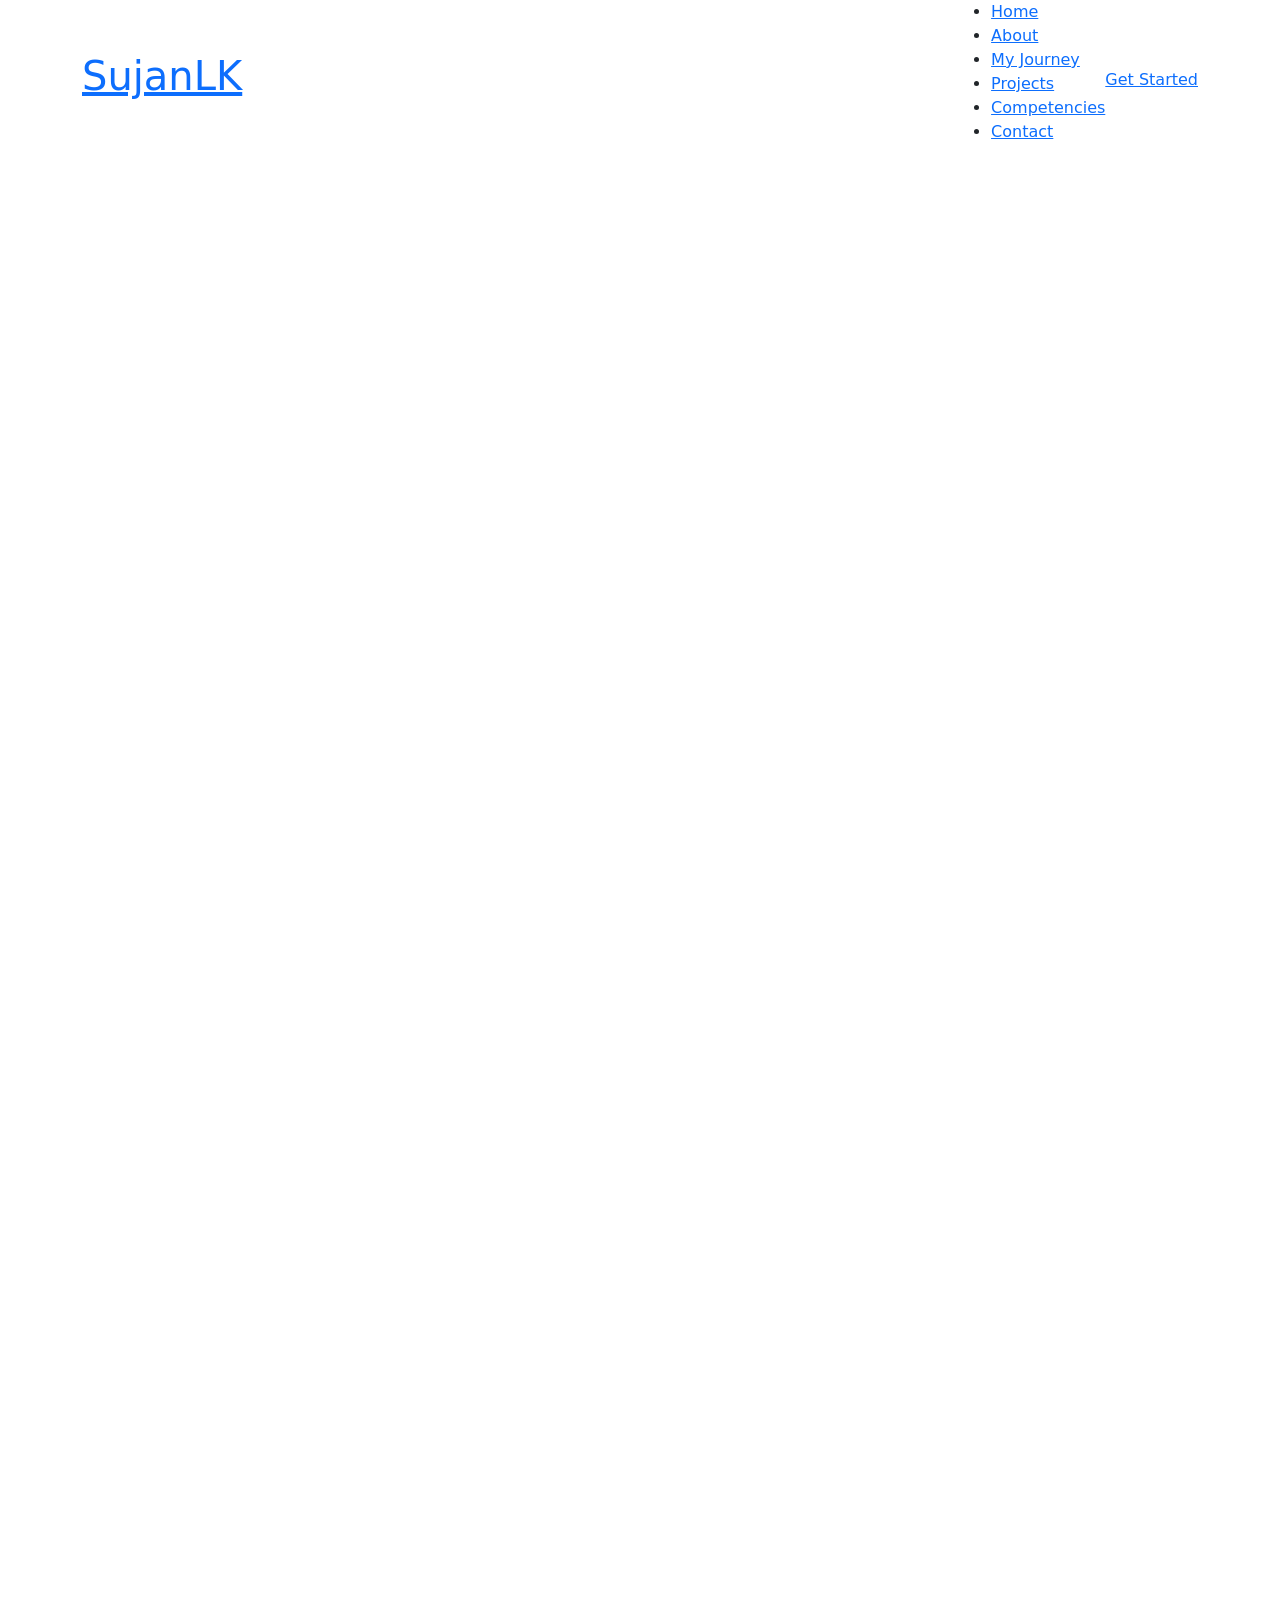
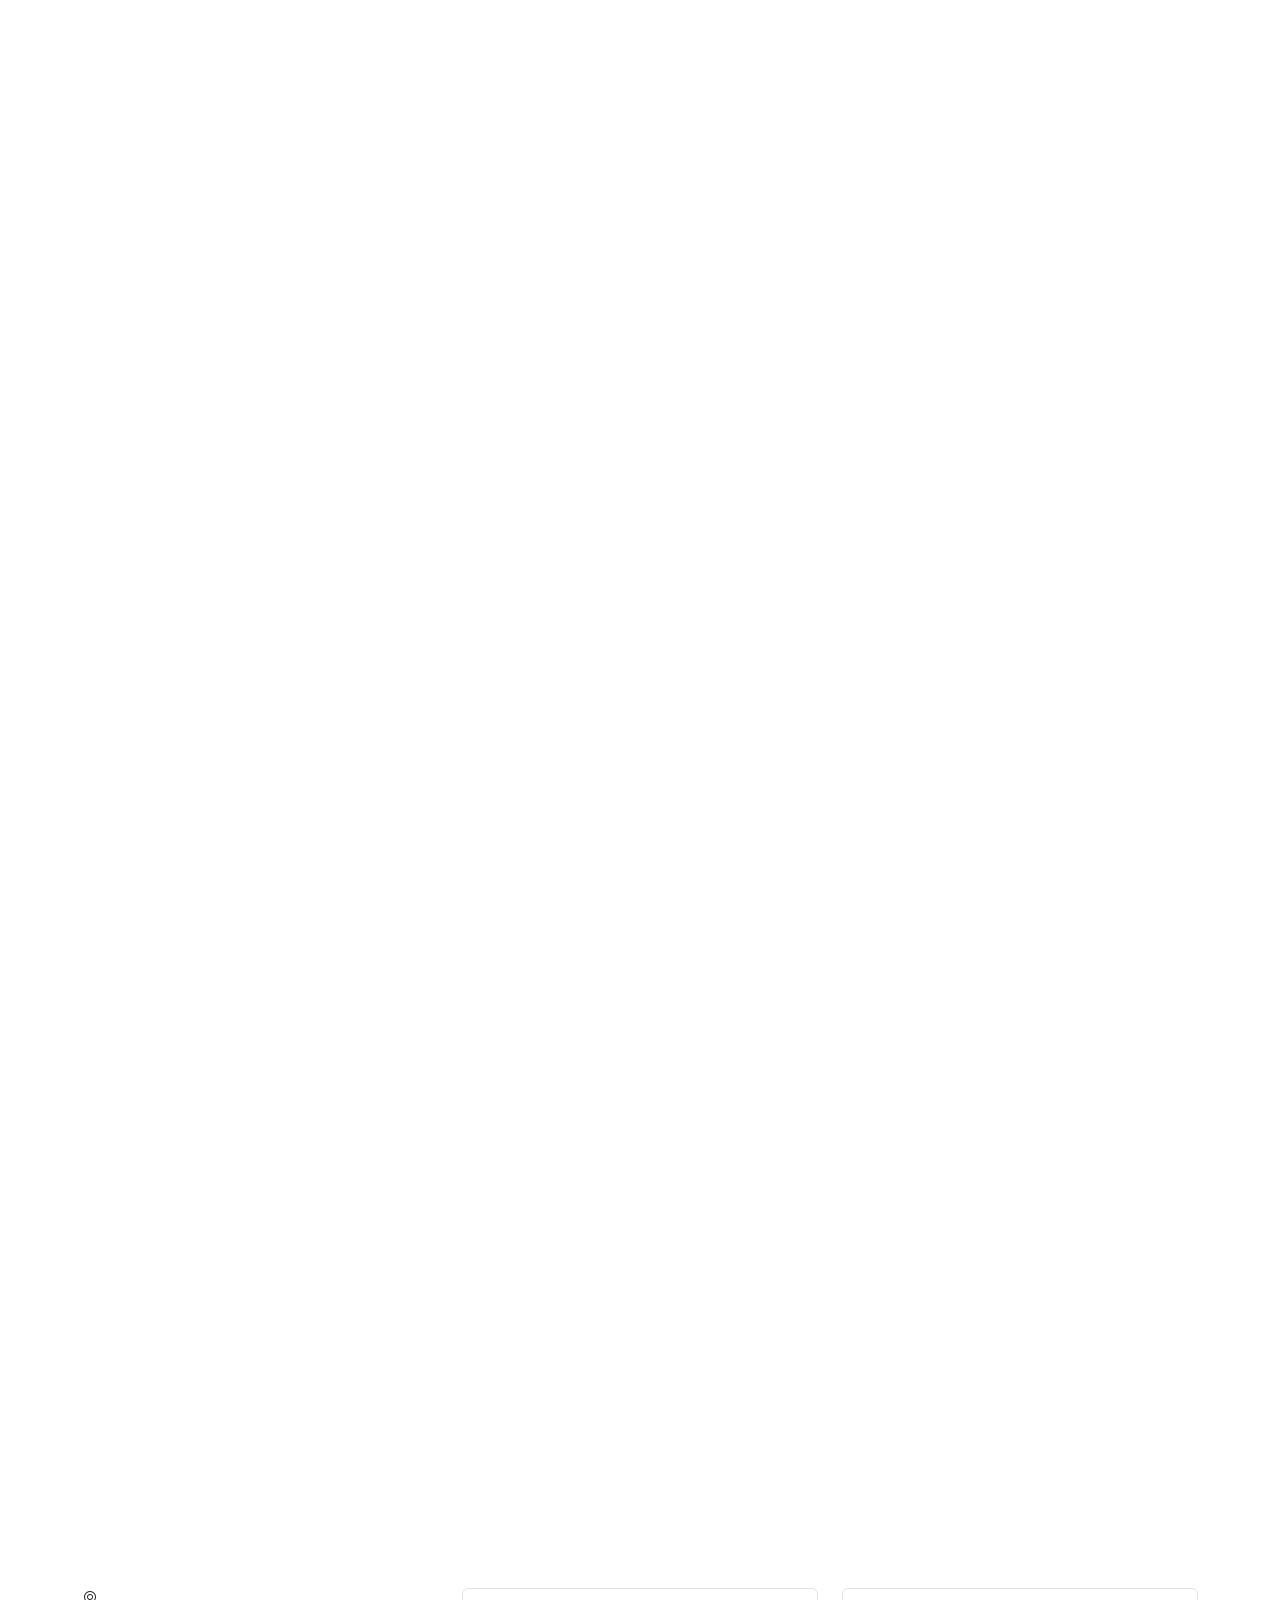
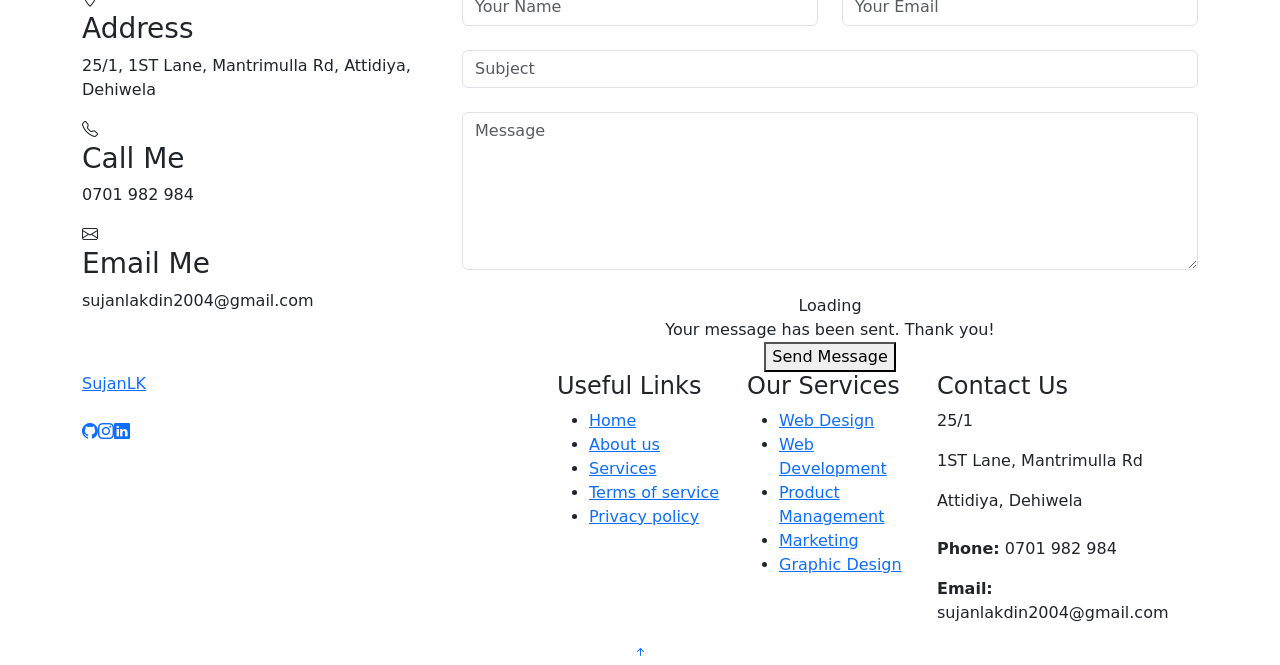
==== Craftivo/index.html @ 0ab6b9a7 "initial commit" ====
<!DOCTYPE html>
<html lang="en">
  <head>
    <meta charset="utf-8" />
    <meta content="width=device-width, initial-scale=1.0" name="viewport" />
    <title>Sujan Lakdin</title>
    <meta name="description" content="" />
    <meta name="keywords" content="" />

    <!-- Favicons -->
    <link href="assets/img/favicon.png" rel="icon" />
    <link href="assets/img/apple-touch-icon.png" rel="apple-touch-icon" />

    <!-- Fonts -->
    <link href="https://fonts.googleapis.com" rel="preconnect" />
    <link href="https://fonts.gstatic.com" rel="preconnect" crossorigin />
    <link
      href="https://fonts.googleapis.com/css2?family=Roboto:ital,wght@0,100;0,300;0,400;0,500;0,700;0,900;1,100;1,300;1,400;1,500;1,700;1,900&family=Raleway:ital,wght@0,100;0,200;0,300;0,400;0,500;0,600;0,700;0,800;0,900;1,100;1,200;1,300;1,400;1,500;1,600;1,700;1,800;1,900&family=Mulish:ital,wght@0,200;0,300;0,400;0,500;0,600;0,700;0,800;0,900;1,200;1,300;1,400;1,500;1,600;1,700;1,800;1,900&display=swap"
      rel="stylesheet"
    />

    <!-- Vendor CSS Files -->
    <link
      href="assets/vendor/bootstrap/css/bootstrap.min.css"
      rel="stylesheet"
    />
    <link
      href="assets/vendor/bootstrap-icons/bootstrap-icons.css"
      rel="stylesheet"
    />
    <link href="assets/vendor/aos/aos.css" rel="stylesheet" />
    <link
      href="assets/vendor/glightbox/css/glightbox.min.css"
      rel="stylesheet"
    />
    <link href="assets/vendor/swiper/swiper-bundle.min.css" rel="stylesheet" />

    <!-- Main CSS File -->
    <link href="assets/css/main.css" rel="stylesheet" />

    <!-- =======================================================
  * Template Name: Craftivo
  * Template URL: https://bootstrapmade.com/craftivo-bootstrap-portfolio-template/
  * Updated: Oct 04 2025 with Bootstrap v5.3.8
  * Author: BootstrapMade.com
  * License: https://bootstrapmade.com/license/
  ======================================================== -->
  </head>

  <body class="index-page">
    <header id="header" class="header d-flex align-items-center fixed-top">
      <div
        class="container-fluid container-xl position-relative d-flex align-items-center"
      >
        <a href="index.html" class="logo d-flex align-items-center me-auto">
          <!-- Uncomment the line below if you also wish to use an image logo -->
          <!-- <img src="assets/img/logo.webp" alt=""> -->
          <h1 class="sitename">SujanLK</h1>
        </a>

        <nav id="navmenu" class="navmenu">
          <ul>
            <li><a href="#hero" class="active">Home</a></li>
            <li><a href="#about">About</a></li>
            <li><a href="#resume">My Journey</a></li>
            <li><a href="#portfolio">Projects
            </a></li>
            <li><a href="#Competencies">Competencies</a></li>

            <li><a href="#contact">Contact</a></li>
          </ul>
          <i class="mobile-nav-toggle d-xl-none bi bi-list"></i>
        </nav>

        <a class="btn-getstarted" href="#about">Get Started</a>
      </div>
    </header>

    <main class="main">
      <!-- Hero Section -->
      <section id="hero" class="hero section dark-background">
        <img
          src="assets/img/profile/Gemini_Generated_Image_udoe3budoe3budoe.png"
          alt=""
          data-aos="fade-in"
  style="width: 100%; height: 100%; object-fit: contain;" 
        />

        <div class="container" data-aos="fade-up" data-aos-delay="100">
          <div class="row justify-content-center">
            <div class="col-lg-8 text-center">
              <h2>Hi, I'm Sujan Lakdin</h2>
              <p>
                I'm a
                <span
                  class="typed"
                  data-typed-items="Designer, Developer, Mobile App Developer, Photographer"
                ></span
                ><span class="typed-cursor" aria-hidden="true"></span>
              </p>
              <div class="social-links">
                <a href=""><i class="bi bi-twitter-x"></i></a>
                <a href="#"><i class="bi bi-facebook"></i></a>
                <a
                  href="https://www.instagram.com/_slakdin_/?hl=en"
                  target="_blank"
                >
                  <i class="bi bi-instagram"></i>
                </a>
                <a
                  href="https://www.linkedin.com/in/sujan-lakdin-89bb2b344"
                  target="_blank"
                >
                  <i class="bi bi-linkedin"></i>
                </a>
              </div>
            </div>
          </div>
        </div>
      </section>
      <!-- /Hero Section -->

      <!-- About Section -->
      <section id="about" class="about section">
        <!-- Section Title -->
        <div class="container section-title" data-aos="fade-up">
          <span class="subtitle">About Me</span>
          <h2>About Me</h2>
          <p>
            Motivated and detail-oriented Undergraduate IT student specializing
            in Information Technology with strong skills in programming,
            full-stack development, and problem-solving. Experienced in academic
            projects involving MERN stack, Java, Spring Boot, and database
            systems. Passionate about leveraging technical and soft skills to
            deliver innovative solutions, with a career vision of becoming a IT
            professional.
          </p>
        </div>
        <!-- End Section Title -->

        <div class="container" data-aos="fade-up" data-aos-delay="100">
          <div class="row gy-5">
            <div class="col-lg-4" data-aos="zoom-in" data-aos-delay="150">
              <div class="profile-card">
                <div class="profile-header">
                  <div class="profile-avatar">
                    <img
                      src="assets/img/portfolio/cv.jpg"
                      class="img-fluid"
                      alt=""
                    />
                    <div class="status-indicator"></div>
                  </div>
                  <h3>Sujan Lakdin</h3>
                  <span class="role">Full Stack Developer</span>
                  <div class="rating">
                    <i class="bi bi-star-fill"></i>
                    <i class="bi bi-star-fill"></i>
                    <i class="bi bi-star-fill"></i>
                    <i class="bi bi-star-fill"></i>
                    <i class="bi bi-star-half"></i>
                    <span>4.0</span>
                  </div>
                </div>

                <div class="profile-stats">
                  <div class="stat-item">
                    <h4>6</h4>
                    <p>Projects</p>
                  </div>

                  <div class="stat-item">
                    <h4>12</h4>
                    <p>Certificates</p>
                  </div>
                </div>

                <div class="profile-actions">
                  <a href="#" class="btn-secondary"
                    ><i class="bi bi-envelope"></i> Contact</a
                  >
                </div>

                <div class="social-connect">
                  <a
                    href="https://www.linkedin.com/in/sujan-lakdin-89bb2b344"
                    target="_blank"
                  >
                    <i class="bi bi-linkedin"></i>
                  </a>
                  <a href="https://github.com/sujanlakdin" target="_blank">
                    <i class="bi bi-github"></i>
                  </a>

                  <a
                    href="https://www.instagram.com/_slakdin_/?hl=en"
                    target="_blank"
                  >
                    <i class="bi bi-instagram"></i>
                  </a>
                </div>
              </div>
            </div>

            <div class="col-lg-8" data-aos="fade-left" data-aos-delay="200">
              <div class="content-wrapper">
                <div class="bio-section">
                  <div class="section-tag">About Me</div>
                  <h2>Transforming Ideas into Digital Reality</h2>
                  <p>
                    I am a passionate 2nd-year Information Technology
                    undergraduate specializing in Information Technology at
                    SLIIT. I am driven by solving real-world problems through
                    clean code and effective system design. The projects in this
                    portfolio showcase my practical application of OOP concepts,
                    database design, and foundational web development skills
                    gained through my coursework and personal initiatives.
                  </p>
                </div>

                <div class="details-grid">
                  <div
                    class="detail-item"
                    data-aos="fade-up"
                    data-aos-delay="250"
                  >
                    <i class="bi bi-briefcase"></i>
                    <div class="detail-content">
                      <span>Experience</span>
                      <strong>Student Projects</strong>
                    </div>
                  </div>

                  <div
                    class="detail-item"
                    data-aos="fade-up"
                    data-aos-delay="300"
                  >
                    <i class="bi bi-mortarboard"></i>
                    <div class="detail-content">
                      <span>Degree</span>
                      <strong>B.Sc. in IT(SLIIT)</strong>
                    </div>
                  </div>

                  <div
                    class="detail-item"
                    data-aos="fade-up"
                    data-aos-delay="350"
                  >
                    <i class="bi bi-geo-alt"></i>
                    <div class="detail-content">
                      <span>Based In</span>
                      <strong>Colombo, Sri Lanka</strong>
                    </div>
                  </div>

                  <div
                    class="detail-item"
                    data-aos="fade-up"
                    data-aos-delay="100"
                  >
                    <i class="bi bi-envelope"></i>
                    <div class="detail-content">
                      <span>Email</span>
                      <strong>sujanlakdin2004@gmail.com</strong>
                    </div>
                  </div>

                  <div
                    class="detail-item"
                    data-aos="fade-up"
                    data-aos-delay="150"
                  >
                    <i class="bi bi-phone"></i>
                    <div class="detail-content">
                      <span>Phone</span>
                      <strong>0701 982 984</strong>
                    </div>
                  </div>

                  <div
                    class="detail-item"
                    data-aos="fade-up"
                    data-aos-delay="200"
                  >
                    <i class="bi bi-calendar-check"></i>
                    <div class="detail-content">
                      <span>Availability</span>
                      <strong>Open to Work</strong>
                    </div>
                  </div>
                </div>

                <div
                  class="skills-showcase"
                  data-aos="fade-up"
                  data-aos-delay="250"
                >
                  <div class="section-tag">Core Skills</div>
                  <h3>Technical Proficiency</h3>

                  <div class="skills-list skills-animation">
                    <div class="skill-item">
                      <div class="skill-info">
                        <span class="skill-name">OOC/OOP (Java/C++)</span>
                        <span class="skill-percent">90%</span>
                      </div>
                      <div class="progress">
                        <div
                          class="progress-bar"
                          role="progressbar"
                          aria-valuenow="95"
                          aria-valuemin="0"
                          aria-valuemax="100"
                        ></div>
                      </div>
                    </div>

                    <div class="skill-item">
                      <div class="skill-info">
                        <span class="skill-name">MySQL/SQL</span>
                        <span class="skill-percent">85%</span>
                      </div>
                      <div class="progress">
                        <div
                          class="progress-bar"
                          role="progressbar"
                          aria-valuenow="90"
                          aria-valuemin="0"
                          aria-valuemax="100"
                        ></div>
                      </div>
                    </div>

                    <div class="skill-item">
                      <div class="skill-info">
                        <span class="skill-name"
                          >Web Fundamentals (HTML, CSS, JS)</span
                        >
                        <span class="skill-percent">88%</span>
                      </div>
                      <div class="progress">
                        <div
                          class="progress-bar"
                          role="progressbar"
                          aria-valuenow="88"
                          aria-valuemin="0"
                          aria-valuemax="100"
                        ></div>
                      </div>
                    </div>

                    <div class="skill-item">
                      <div class="skill-info">
                        <span class="skill-name">MongoDB &amp; PostgreSQL</span>
                        <span class="skill-percent">85%</span>
                      </div>
                      <div class="progress">
                        <div
                          class="progress-bar"
                          role="progressbar"
                          aria-valuenow="85"
                          aria-valuemin="0"
                          aria-valuemax="100"
                        ></div>
                      </div>
                    </div>

                    <div class="skill-item">
                      <div class="skill-info">
                        <span class="skill-name"
                          >Version Control (Git & GitHub)</span
                        >
                        <span class="skill-percent">80%</span>
                      </div>
                      <div class="progress">
                        <div
                          class="progress-bar"
                          role="progressbar"
                          aria-valuenow="80"
                          aria-valuemin="0"
                          aria-valuemax="100"
                        ></div>
                      </div>
                    </div>
                  </div>
                </div>
              </div>
            </div>
          </div>
        </div>
      </section>
      <!-- /About Section -->

      <!-- Resume Section -->
      <section id="resume" class="resume section">
        <!-- Section Title -->
        <div class="container section-title" data-aos="fade-up">
          <!-- වෙනස් කළ Section Title -->
          <span class="subtitle">My Journey</span>
          <h2>Academic & Experience Summary</h2>
          <p>
            As a dedicated SLIIT 2nd Year undergraduate, this section highlights
            my academic background, practical project application, and essential
            professional skills gained through my coursework and first
            internship.
          </p>
        </div>
        <!-- End Section Title -->

        <div class="container" data-aos="fade-up" data-aos-delay="100">
          <div class="row gy-5">
            <!-- 1. EXPERIENCE SECTION (Commercial Bank Internship) -->
            <div class="col-lg-6">
              <div class="experience-section">
                <div
                  class="section-header"
                  data-aos="fade-right"
                  data-aos-delay="200"
                >
                  <div class="header-content">
                    <!-- නම වෙනස් කිරීම -->
                    <span class="section-badge">Internship & Activities</span>
                    <h2>Practical Exposure & Key Activities</h2>
                    <p>
                      Highlights of my first professional internship and active
                      participation in key university initiatives.
                    </p>
                  </div>
                </div>

                <div class="experience-cards">
                  <!-- Commercial Bank Internship -->
                  <div
                    class="exp-card featured"
                    data-aos="zoom-in"
                    data-aos-delay="300"
                  >
                    <div class="card-header">
                      <div class="company-logo">
                        <!-- Icon for Corporate/Finance -->
                        <i class="bi bi-bank"></i>
                      </div>
                      <!-- කාලය සඳහන් කිරීම -->
                      <div class="period-badge">3 Months</div>
                    </div>
                    <div class="card-body">
                      <h3>HR Intern</h3>
                      <p class="company-name">
                        Commercial Bank PLC - HR Department
                      </p>
                      <!-- කාලය යොදන්න -->
                      <span class="duration"
                        >[Start Month Year] - [End Month Year]</span
                      >
                      <p class="description">
                        Gained valuable exposure to corporate HR operations,
                        including staff onboarding documentation, file
                        management, and maintaining confidential employee
                        records. This experience enhanced my professional
                        communication and administrative skills in a corporate
                        environment.
                      </p>
                      <div class="skills-tags">
                        <!-- HR internship එකකට අදාළ Skills යොදන්න -->
                        <span class="skill-tag"
                          >Professional Communication</span
                        >
                        <span class="skill-tag">Administration</span>
                        <span class="skill-tag">Documentation</span>
                        <span class="skill-tag">Teamwork</span>
                      </div>
                    </div>
                  </div>

                  <!-- SLIIT Society Activity (Optional) - අවශ්‍ය නම් මෙය භාවිතා කරන්න -->
                  <div class="exp-card" data-aos="zoom-in" data-aos-delay="350">
                    <div class="card-header">
                      <div class="company-logo">
                        <i class="bi bi-people"></i>
                      </div>
                    </div>
                    <div class="card-body">
                      <h3>Leo Club - Member</h3>
                      <p class="company-name">Leo Club of SLIIT</p>
                      <span class="duration">2024 - Present</span>
                      <p class="description">
                        Active member of the Leo Club, participating in community service projects,
      leadership development activities, and volunteer events. This experience has
      strengthened my teamwork, communication, and organizational skills.
                      </p>
                    </div>
                  </div>
                </div>
              </div>
            </div>

            <!-- 2. EDUCATION SECTION (SLIIT & School) -->
            <div class="col-lg-6">
              <div class="education-section">
                <div
                  class="section-header"
                  data-aos="fade-left"
                  data-aos-delay="200"
                >
                  <div class="header-content">
                    <span class="section-badge">Education</span>
                    <h2>Academic Background</h2>
                    <p>My academic journey and qualifications at SLIIT.</p>
                  </div>
                </div>

                <div
                  class="education-timeline"
                  data-aos="fade-left"
                  data-aos-delay="300"
                >
                  <div class="timeline-track">
                    <!-- SLIIT Undergraduate Education -->
                    <div class="timeline-item">
                      <div class="timeline-marker">
                        <i class="bi bi-mortarboard-fill"></i>
                      </div>
                      <div class="timeline-content">
                        <div class="education-meta">
                          <!-- SLIIT ආරම්භක වසර යොදන්න -->
                          <span class="year-range">2023 - Present</span>
                          <span class="degree-level">Undergraduate</span>
                        </div>
                        <h4>
                          B.Sc. Honours Degree in [Information Technology /
                          Software Engineering]
                        </h4>
                        <p class="institution">
                          Sri Lanka Institute of Information Technology (SLIIT)
                        </p>
                        <p class="description">
                          Currently in the 2nd year, focusing on core
                          programming (OOC/OOP), data structures, and database
                          management.
                        </p>
                      </div>
                    </div>

                    <!-- School Education/A/L Details -->
                    <div class="timeline-item">
                      <div class="timeline-marker">
                        <i class="bi bi-book"></i>
                      </div>
                      <div class="timeline-content">
                        <div class="education-meta">
                          <!-- A/L අවසන් කළ වසර යොදන්න -->
                          <span class="year-range">2022</span>
                          <span class="degree-level">G.C.E. A/L</span>
                        </div>
                        <h4>Commerce Stream</h4>
                        <p class="institution">Mahanama College</p>
                        <p class="description">
                          A/L Results - Accounting - A Grade, ICT - C Grade,
                          Economics -B Grade
                        </p>
                      </div>
                    </div>

                    <!-- Professional Certifications - ඔබට අදාළ නැතිනම් ඉවත් කරන්න -->
                    <div class="timeline-item">
                      <div class="timeline-marker">
                        <i class="bi bi-patch-check-fill"></i>
                      </div>
                      <div class="timeline-content">
                        <div class="education-meta">
                          <span class="degree-level">Certificates</span>
                        </div>
                        <h4>Professional Certifications</h4>
                        <div class="certifications-list">
                          <div class="cert-item">
                            <span class="cert-name"
                              >Cyber Threat Management</span
                            >
                            <span class="cert-year">2025</span>
                            <p class="cert-link">
                              <a
                                href="https://www.credly.com/badges/3b8750a4-4b93-4608-aa7c-66f50854eba5/linked_in_profile"
                                target="_blank"
                                >View Credential
                                <i class="bi bi-box-arrow-up-right"></i
                              ></a>
                            </p>
                          </div>

                          <div class="cert-item">
                            <span class="cert-name"
                              >AI Fundamentals with IBM SkillsBuild</span
                            >
                            <span class="cert-year">2025</span>
                            <p class="cert-link">
                              <a
                                href="https://www.credly.com/badges/96f1eb3f-9c96-4792-9c19-b106f598e69a/linked_in_profile"
                                target="_blank"
                                >View Credential
                                <i class="bi bi-box-arrow-up-right"></i
                              ></a>
                            </p>
                          </div>

                          <div class="cert-item">
                            <span class="cert-name"
                              >Data Analytics Essentials</span
                            >
                            <span class="cert-year">2025</span>
                            <p class="cert-link">
                              <a
                                href="https://www.credly.com/badges/c98ec89f-e082-4a7d-99ac-f3b70360a771/linked_in_profile"
                                target="_blank"
                                >View Credential
                                <i class="bi bi-box-arrow-up-right"></i
                              ></a>
                            </p>
                          </div>

                          <div class="cert-item">
                            <span class="cert-name">Introduction to IOT</span>
                            <span class="cert-year">2025</span>
                            <p class="cert-link">
                              <a
                                href="https://www.credly.com/badges/d9cf46ad-48b4-47c2-8e95-24807fc485f0/linked_in_profile"
                                target="_blank"
                                >View Credential
                                <i class="bi bi-box-arrow-up-right"></i
                              ></a>
                            </p>
                          </div>

                          <div class="cert-item">
                            <span class="cert-name"
                              >API Beginner - Postman</span
                            >
                            <span class="cert-year">2025</span>
                            <p class="cert-link">
                              <a
                                href="http://verify.skilljar.com/c/2qdbdcu8ia3z"
                                target="_blank"
                                >View Credential
                                <i class="bi bi-box-arrow-up-right"></i
                              ></a>
                            </p>
                          </div>

                          <div class="cert-item">
                            <span class="cert-name">API Testing Path - Postman</span>
                            <span class="cert-year">2025</span>
                            <p class="cert-link">
                              <a
                                href="http://verify.skilljar.com/c/bry86r7got35"
                                target="_blank"
                                >View Credential
                                <i class="bi bi-box-arrow-up-right"></i
                              ></a>
                            </p>
                          </div>
                        </div>
                      </div>
                    </div>
                  </div>
                </div>
              </div>
            </div>
          </div>
        </div>
      </section>
      <!-- /Resume Section -->



      <!-- Services Section -->
<section id="Competencies">
<div class="container section-title" data-aos="fade-up">
  <span class="subtitle">Competencies</span>
  <h2>My Technical Offerings</h2>
  <p>
    Highlights of my core technical and soft skills, primarily focused on the
    practical application of knowledge gained during the first two years of my
    IT degree at SLIIT.
  </p>
</div>
<!-- End Section Title -->
        <!-- End Section Title -->

       <div class="container" data-aos="fade-up" data-aos-delay="100">
  <div class="row gy-4">
    <!-- 1. Object-Oriented Programming (OOC/OOP) -->
    <div
      class="col-lg-3 col-md-6"
      data-aos="zoom-in"
      data-aos-delay="100"
    >
      <div class="service-item">
        <div class="icon-wrapper">
          <i class="bi bi-cpu"></i> <!-- New Icon -->
        </div>
        <h4>Object-Oriented Programming</h4>
        <p>
          Develop reliable console or desktop applications using core OOP
          principles (Inheritance, Polymorphism) primarily in Java/C++.
        </p>
        <a href="#portfolio" class="read-more">
          <span>View Projects</span>
          <i class="bi bi-arrow-right"></i>
        </a>
      </div>
    </div>

    <!-- 2. Database Management (Featured) -->
    <div
      class="col-lg-3 col-md-6"
      data-aos="zoom-in"
      data-aos-delay="200"
    >
      <div class="service-item featured">
        <div class="featured-tag">Core Skill</div>
        <div class="icon-wrapper">
          <i class="bi bi-database"></i> <!-- New Icon -->
        </div>
        <h4>Database Design & SQL</h4>
        <p>
          Design and implement relational database models (ER diagrams, SQL
          queries) using MySQL or other standard database systems.
        </p>
        <a href="#portfolio" class="read-more">
          <span>View Projects</span>
          <i class="bi bi-arrow-right"></i>
        </a>
      </div>
    </div>

    <!-- 3. Web Development Fundamentals -->
    <div
      class="col-lg-3 col-md-6"
      data-aos="zoom-in"
      data-aos-delay="300"
    >
      <div class="service-item">
        <div class="icon-wrapper">
          <i class="bi bi-code-slash"></i>
        </div>
        <h4>Web Development Fundamentals</h4>
        <p>
          Build responsive, static websites using foundational technologies:
          HTML5, CSS3, and basic vanilla JavaScript.
        </p>
        <a href="#portfolio" class="read-more">
          <span>View Projects</span>
          <i class="bi bi-arrow-right"></i>
        </a>
      </div>
    </div>

    <!-- 4. Problem Solving & Algorithms -->
    <div
      class="col-lg-3 col-md-6"
      data-aos="zoom-in"
      data-aos-delay="400"
    >
      <div class="service-item">
        <div class="icon-wrapper">
          <i class="bi bi-puzzle"></i> <!-- New Icon -->
        </div>
        <h4>Problem Solving & Logic</h4>
        <p>
          Applying analytical and algorithmic thinking to solve logical and
          computational problems efficiently.
        </p>
        <a href="#resume" class="read-more">
          <span>View Skills</span>
          <i class="bi bi-arrow-right"></i>
        </a>
      </div>
    </div>

    <!-- 5. Version Control (Git) -->
    <div
      class="col-lg-3 col-md-6"
      data-aos="zoom-in"
      data-aos-delay="100"
    >
      <div class="service-item">
        <div class="icon-wrapper">
          <i class="bi bi-git"></i> <!-- New Icon -->
        </div>
        <h4>Version Control & Collaboration</h4>
        <p>
          Proficient in using Git and GitHub for collaborative development, code
          management, and tracking project changes.
        </p>
        <a href="[ඔබේ GitHub Link]" class="read-more">
          <span>Visit GitHub</span>
          <i class="bi bi-arrow-right"></i>
        </a>
      </div>
    </div>

    <!-- 6. Technical Documentation -->
    <div
      class="col-lg-3 col-md-6"
      data-aos="zoom-in"
      data-aos-delay="200"
    >
      <div class="service-item">
        <div class="icon-wrapper">
          <i class="bi bi-journal-text"></i> <!-- New Icon -->
        </div>
        <h4>Technical Documentation</h4>
        <p>
          Ability to create clear and concise system analysis reports, design
          specifications, and user manuals for academic projects.
        </p>
        <a href="#portfolio" class="read-more">
          <span>View Examples</span>
          <i class="bi bi-arrow-right"></i>
        </a>
      </div>
    </div>

    <!-- 7. Basic Testing & Debugging -->
    <div
      class="col-lg-3 col-md-6"
      data-aos="zoom-in"
      data-aos-delay="300"
    >
      <div class="service-item">
        <div class="icon-wrapper">
          <i class="bi bi-bug"></i> <!-- New Icon -->
        </div>
        <h4>Basic Testing & Debugging</h4>
        <p>
          Experience with basic unit testing and systematic debugging to ensure
          the functionality and reliability of developed code.
        </p>
        <a href="#contact" class="read-more">
          <span>Contact for Work</span>
          <i class="bi bi-arrow-right"></i>
        </a>
      </div>
    </div>

    <!-- 8. IT Support Fundamentals -->
    <div
      class="col-lg-3 col-md-6"
      data-aos="zoom-in"
      data-aos-delay="400"
    >
      <div class="service-item">
        <div class="icon-wrapper">
          <i class="bi bi-headset"></i> <!-- New Icon -->
        </div>
        <h4>IT Support Fundamentals</h4>
        <p>
          Foundational knowledge in hardware, networking, and troubleshooting
          basic IT issues (as a general IT student skill).
        </p>
        <a href="#contact" class="read-more">
          <span>Contact for Work</span>
          <i class="bi bi-arrow-right"></i>
        </a>
      </div>
    </div>
  </div>


   <!-- 8. IT Support Fundamentals -->
    <div
      class="col-lg-3 col-md-6"
      data-aos="zoom-in"
      data-aos-delay="400"
    >
      <div class="service-item">
        <div class="icon-wrapper">
          <i class="bi bi-headset"></i> <!-- New Icon -->
        </div>
        <h4>Mobile App development</h4>
        <p>
           Developing basic Android applications using <b>Kotlin</b> for the frontend
          and <b>Google Firebase</b> for real-time database and authentication.
        </p>
        <a href="#contact" class="read-more">
          <span>Contact for Work</span>
          <i class="bi bi-arrow-right"></i>
        </a>
      </div>
    </div>
  </div>
  <!-- Call to Action (CTA) Box -->
  <div class="row mt-5">
    <div class="col-12" data-aos="fade-up" data-aos-delay="200">
      <div class="cta-box">
        <div class="row align-items-center">
          <div class="col-lg-8">
            <!-- CTA එක ඔබේ තත්ත්වයට ගැලපෙන්න වෙනස් කර ඇත. -->
            <h3>Looking to Build a Project or Collaborate?</h3>
            <p>
              I'm open to contributing my current technical skills to small-scale
              academic or personal projects.
            </p>
          </div>
          <div class="col-lg-4 text-lg-end text-center">
            <a href="#contact" class="cta-btn">Let's Connect</a>
          </div>
        </div>
      </div>
    </div>
  </div>
</div>
</section>
      <!-- /Services Section -->

      <!-- Portfolio Section -->
      <section id="portfolio" class="portfolio section">
        <!-- Section Title -->
        <div class="container section-title" data-aos="fade-up">
          <span class="subtitle">Projects</span>
          <h2>My Academic & Personal Projects</h2>
          <p>
            A curated showcase of key projects from my coursework and independent
      learning, applying core concepts in programming, databases, and web/mobile
      development.
          </p>
        </div>
        <!-- End Section Title -->

        <div class="container" data-aos="fade-up" data-aos-delay="100">
          <div
            class="isotope-layout"
            data-default-filter="*"
            data-layout="masonry"
            data-sort="original-order"
          >
            <ul
              class="portfolio-filters isotope-filters"
              data-aos="fade-up"
              data-aos-delay="200"
            >
              <li data-filter="*" class="filter-active">All Projects</li>
              <li data-filter=".filter-OOP">OOP/Java</li>
              <li data-filter=".filter-Mobile_Apps">Mobile Apps</li>
              <li data-filter=".filter-MERN">MERN</li>
            </ul>

            <div
              class="row gy-4 isotope-container"
              data-aos="fade-up"
              data-aos-delay="300"
            >
              <!-- Online Staff Management System Project -->
              <div
                class="col-lg-4 col-md-6 portfolio-item isotope-item filter-OOP"
              >
                <div class="portfolio-card">
                  <div class="portfolio-image-container">
                    <img
                      src="assets/img/portfolio/portfolio-1.png"
                      alt="Online Staff Management System"
                      class="img-fluid"
                      loading="lazy"
                    />
                    <div class="portfolio-overlay">
                      <div class="portfolio-info">
                        <span class="project-category">Full Stack Web Application</span>
                        <h4>StaffLink - Management System</h4>
                      </div>
                      <div class="portfolio-actions">
                        <a
                          href="assets/img/portfolio/portfolio-1.png"
                          class="glightbox portfolio-link"
                        >
                          <i class="bi bi-plus-lg"></i>
                        </a>
                        <a href="https://github.com/sujanlakdin/Online-Staff-Management-System-" class="portfolio-details" target="_blank">
                          <i class="bi bi-github"></i> 
                        </a>
                      </div>
                    </div>
                  </div>
                  <div class="portfolio-meta">
                    <div class="project-tags">
                      <span class="tag">Java (JSP/Servlet)</span>
                      <span class="tag">MySQL</span>
                      <span class="tag">DBMS</span>
                    </div>
                    <div class="project-year">2024</div>
                  </div>
                </div>
              </div>

              <div
                class="col-lg-4 col-md-6 portfolio-item isotope-item filter-Mobile_Apps"
              >
                <div class="portfolio-card">
                  <div class="portfolio-image-container">
                    <img
                      src="assets/img/portfolio/portfolio-2.png"
                      alt="Iconic Mobile App Prototype"
                      class="img-fluid"
                      loading="lazy"
                    />
                    <div class="portfolio-overlay">
                      <div class="portfolio-info">
                        <span class="project-category">UI/UX Design & Prototyping</span>
                        <h4>Iconic Mobile Application Prototype</h4>
                      </div>
                      <div class="portfolio-actions">
                        <a
                          href="assets/img/portfolio/portfolio-2.png"
                          class="glightbox portfolio-link"
                        >
                          <i class="bi bi-plus-lg"></i> 
                        </a>
                        <a href="https://github.com/sujanlakdin/iconic-fashion-app-ui" class="portfolio-details" target="_blank">
                          <i class="bi bi-github"></i> 
                        </a>
                      </div>
                    </div>
                  </div>
                  <div class="portfolio-meta">
                    <div class="project-tags">
                      <span class="tag">Figma</span>
                      <span class="tag">UI/UX</span>
                      <span class="tag">Prototyping</span>
                    </div>
                    <div class="project-year">2025</div>
                  </div>
                </div>
              </div>





              <!-- Project 3: Iconic Mobile Application (Kotlin Development) -->
              <div
                class="col-lg-4 col-md-6 portfolio-item isotope-item filter-Mobile_Apps"
              >
                <div class="portfolio-card">
                  <div class="portfolio-image-container">
                    <img
                      src="assets/img/portfolio/portofolio31.png"
                      alt="Kotlin Mobile App Development"
                      class="img-fluid"
                      loading="lazy"
                    />
                    <div class="portfolio-overlay">
                      <div class="portfolio-info">
                        <span class="project-category">Mobile App Development</span>
                        <h4>Iconic Mobile Application (Kotlin)</h4>
                      </div>
                      <div class="portfolio-actions">
                        <a
                          href="assets/img/portfolio/portofolio-3.png"
                          class="glightbox portfolio-link"
                        >
                          <i class="bi bi-plus-lg"></i> <!-- Image Zoom -->
                        </a>
                        <a href="https://github.com/sujanlakdin/ICONIC-Fashion" class="portfolio-details" target="_blank">
                          <i class="bi bi-github"></i> 
                        </a>
                      </div>
                    </div>
                  </div>
                  <div class="portfolio-meta">
                    <!-- Project Tags Technical Technologies වලට වෙනස් කර ඇත -->
                    <div class="project-tags">
                      <span class="tag">Kotlin</span>
                      <span class="tag">Firebase</span>
                      <span class="tag">Android Studio</span>
                    </div>
                    <div class="project-year">2025</div>
                  </div>
                </div>
              </div>




              <!-- Project 4: Propex - Online Property Sales Management System -->
              <div
                class="col-lg-4 col-md-6 portfolio-item isotope-item filter-OOP"
              >
                <div class="portfolio-card">
                  <div class="portfolio-image-container">
                    <img
                      src="assets/img/portfolio/portfolio-4.png"
                      alt="Propex Online Property Management System"
                      class="img-fluid"
                      loading="lazy"
                    />
                    <div class="portfolio-overlay">
                      <div class="portfolio-info">
                        <!-- Project Category එක IT/Web Dev වලට ගැලපෙන ලෙස වෙනස් කර ඇත -->
                        <span class="project-category">Web Management System</span>
                        <h4>Propex - Property Sales Management</h4>
                      </div>
                      <div class="portfolio-actions">
                        <a
                          href="assets/img/portfolio/portfolio-4.png"
                          class="glightbox portfolio-link"
                        >
                          <i class="bi bi-plus-lg"></i> <!-- Image Zoom -->
                        </a>
                        <!-- CHANGE: GitHub Link එක මෙතැනට යොදා ඇත -->
                        <a href="https://github.com/sujanlakdin/Propex---Online-property-sales-management-system" class="portfolio-details" target="_blank">
                          <i class="bi bi-github"></i> <!-- GitHub Icon -->
                        </a>
                      </div>
                    </div>
                  </div>
                  <div class="portfolio-meta">
                    <!-- Project Tags Tech Stack එකට අනුව වෙනස් කර ඇත -->
                    <div class="project-tags">
                      <span class="tag">PHP (Web)</span>
                      <span class="tag">MySQL</span>
                      <span class="tag">Management System</span>
                    </div>
                    <div class="project-year">2024</div>
                  </div>
                </div>
              </div>






             <div
  class="col-lg-4 col-md-6 portfolio-item isotope-item filter-Mobile_Apps"
>
  <div class="portfolio-card">
    <div class="portfolio-image-container">
      <img
        src="assets/img/portfolio/portofolio-5.png"
        alt="Kotlin Habit Tracker Mobile App"
        class="img-fluid"
        loading="lazy"
      />
      <div class="portfolio-overlay">
        <div class="portfolio-info">
          <span class="project-category">Android Development</span>
          <h4>Habit Tracker App</h4>
        </div>
        <div class="portfolio-actions">
          <a
            href="assets/img/portfolio/portofolio-5.png"
            class="glightbox portfolio-link"
          >
            <i class="bi bi-plus-lg"></i>
          </a>
          <a href="https://github.com/sujanlakdin/HabitTracker" class="portfolio-details" target="_blank">
                          <i class="bi bi-github"></i> <!-- GitHub Icon -->
                        </a>
        </div>
      </div>
    </div>
    <div class="portfolio-meta">
      <div class="project-tags">
        <span class="tag">Kotlin</span>
        <span class="tag">SharedPreferences</span>
        <span class="tag">Android App</span>
      </div>
      <div class="project-year">2025</div>
    </div>
  </div>
</div>



              <div
                class="col-lg-4 col-md-6 portfolio-item isotope-item filter-MERN"
              >
                <div class="portfolio-card">
                  <div class="portfolio-image-container">
                    <img
                      src="assets/img/portfolio/portfolio-6.webp"
                      alt="Digital Project"
                      class="img-fluid"
                      loading="lazy"
                    />
                    <div class="portfolio-overlay">
                      <div class="portfolio-info">
                        <span class="project-category">Digital Product</span>
                        <h4>sPORT nEST</h4>
                      </div>
                      <div class="portfolio-actions">
                        <a
                          href="assets/img/portfolio/portfolio-6.webp"
                          class="glightbox portfolio-link"
                        >
                          <i class="bi bi-plus-lg"></i>
                        </a>
                        <a href="#" class="portfolio-details">
                          <i class="bi bi-arrow-right"></i>
                        </a>
                      </div>
                    </div>
                  </div>
                  <div class="portfolio-meta">
                    <div class="project-tags">
                      <span class="tag">Mobile</span>
                      <span class="tag">UI/UX</span>
                    </div>
                    <div class="project-year">2023</div>
                  </div>
                </div>
              </div>
            </div>
          </div>

          <div class="portfolio-bottom" data-aos="fade-up" data-aos-delay="400">
            <div class="row align-items-center">
              <div class="col-lg-8">
                <h3>Like what you see?</h3>
                <p>
                   I'm always open to new projects, collaborations, or freelance opportunities.  
        If you’re looking for a dedicated developer to bring your ideas to life, let’s connect!
                </p>
              </div>
              <div class="col-lg-4 text-lg-end">
                <a href="#contact" class="btn btn-accent"
                  >Let's Work Together</a
                >
              </div>
            </div>
          </div>
        </div>
      </section>
      <!-- /Portfolio Section -->

      <!-- Contact Section -->
      <section id="contact" class="contact section">
        <!-- Section Title -->
        <div class="container section-title" data-aos="fade-up">
          <span class="subtitle">Contact</span>
          <h2>Contact</h2>
          <p>
            Feel free to reach out for web development projects, collaborations, or any inquiries.
      I’m always happy to connect and help!
          </p>
        </div>
        <!-- End Section Title -->

        <div class="container">
          <div class="row gy-4">
            <div class="col-lg-4">
              <div class="info-item">
                <div class="icon-wrapper">
                  <i class="bi bi-geo-alt"></i>
                </div>
                <div>
                  <h3>Address</h3>
                  <p>25/1, 1ST Lane, Mantrimulla Rd, Attidiya, Dehiwela</p>
                </div>
              </div>

              <div class="info-item">
                <div class="icon-wrapper">
                  <i class="bi bi-telephone"></i>
                </div>
                <div>
                  <h3>Call Me</h3>
                  <p>0701 982 984</p>
                </div>
              </div>

              <div class="info-item">
                <div class="icon-wrapper">
                  <i class="bi bi-envelope"></i>
                </div>
                <div>
                  <h3>Email Me</h3>
                  <p>sujanlakdin2004@gmail.com</p>
                </div>
              </div>
            </div>

            <div class="col-lg-8">
              <form
                action="forms/contact.php"
                method="post"
                class="php-email-form"
              >
                <div class="row gy-4">
                  <div class="col-md-6">
                    <input
                      type="text"
                      name="name"
                      class="form-control"
                      placeholder="Your Name"
                      required=""
                    />
                  </div>

                  <div class="col-md-6">
                    <input
                      type="email"
                      class="form-control"
                      name="email"
                      placeholder="Your Email"
                      required=""
                    />
                  </div>

                  <div class="col-md-12">
                    <input
                      type="text"
                      class="form-control"
                      name="subject"
                      placeholder="Subject"
                      required=""
                    />
                  </div>

                  <div class="col-md-12">
                    <textarea
                      class="form-control"
                      name="message"
                      rows="6"
                      placeholder="Message"
                      required=""
                    ></textarea>
                  </div>

                  <div class="col-md-12 text-center">
                    <div class="loading">Loading</div>
                    <div class="error-message"></div>
                    <div class="sent-message">
                      Your message has been sent. Thank you!
                    </div>

                    <button type="submit">Send Message</button>
                  </div>
                </div>
              </form>
            </div>
          </div>
        </div>
      </section>
      <!-- /Contact Section -->
    </main>

    <footer id="footer" class="footer">
      <div class="container footer-top">
        <div class="row gy-4">
          <div class="col-lg-5 col-md-12 footer-about">
            <a href="index.html" class="logo d-flex align-items-center">
              <span class="sitename">SujanLK</span>
            </a>
           
            <div class="social-links d-flex mt-4">

  <a href="https://github.com/sujanlakdin" target="_blank">
    <i class="bi bi-github"></i>
  </a>              
             
<a href="https://www.instagram.com/_slakdin_/?hl=en" target="_blank">
    <i class="bi bi-instagram"></i>
  </a><a href="https://www.linkedin.com/in/sujan-lakdin-89bb2b344" target="_blank">
    <i class="bi bi-linkedin"></i>
  </a>            </div>
          </div>

          <div class="col-lg-2 col-6 footer-links">
            <h4>Useful Links</h4>
            <ul>
              <li><a href="#">Home</a></li>
              <li><a href="#">About us</a></li>
              <li><a href="#">Services</a></li>
              <li><a href="#">Terms of service</a></li>
              <li><a href="#">Privacy policy</a></li>
            </ul>
          </div>

          <div class="col-lg-2 col-6 footer-links">
            <h4>Our Services</h4>
            <ul>
              <li><a href="#">Web Design</a></li>
              <li><a href="#">Web Development</a></li>
              <li><a href="#">Product Management</a></li>
              <li><a href="#">Marketing</a></li>
              <li><a href="#">Graphic Design</a></li>
            </ul>
          </div>

          <div
            class="col-lg-3 col-md-12 footer-contact text-center text-md-start"
          >
            <h4>Contact Us</h4>
            <p>25/1</p>
            <p>1ST Lane, Mantrimulla Rd</p>
            <p>Attidiya, Dehiwela</p>
            <p class="mt-4">
              <strong>Phone:</strong> <span>0701 982 984</span>
            </p>
            <p><strong>Email:</strong> <span>sujanlakdin2004@gmail.com</span></p>
          </div>
        </div>
      </div>
      
    </footer>

    <!-- Scroll Top -->
    <a
      href="#"
      id="scroll-top"
      class="scroll-top d-flex align-items-center justify-content-center"
      ><i class="bi bi-arrow-up-short"></i
    ></a>

    <!-- Preloader -->
    <div id="preloader"></div>

    <!-- Vendor JS Files -->
    <script src="assets/vendor/bootstrap/js/bootstrap.bundle.min.js"></script>
    <script src="assets/vendor/php-email-form/validate.js"></script>
    <script src="assets/vendor/aos/aos.js"></script>
    <script src="assets/vendor/typed.js/typed.umd.js"></script>
    <script src="assets/vendor/waypoints/noframework.waypoints.js"></script>
    <script src="assets/vendor/glightbox/js/glightbox.min.js"></script>
    <script src="assets/vendor/imagesloaded/imagesloaded.pkgd.min.js"></script>
    <script src="assets/vendor/isotope-layout/isotope.pkgd.min.js"></script>
    <script src="assets/vendor/swiper/swiper-bundle.min.js"></script>

    <!-- Main JS File -->
    <script src="assets/js/main.js"></script>
  </body>
</html>
---- Craftivo/assets/css/main.css ----
/**
* Template Name: Craftivo
* Template URL: https://bootstrapmade.com/craftivo-bootstrap-portfolio-template/
* Updated: Oct 04 2025 with Bootstrap v5.3.8
* Author: BootstrapMade.com
* License: https://bootstrapmade.com/license/
*/

@charset "UTF-8";

/*--------------------------------------------------------------
# Font & Color Variables
# Help: https://bootstrapmade.com/color-system/
--------------------------------------------------------------*/
/* Fonts */
:root {
  --default-font: "Roboto",  system-ui, -apple-system, "Segoe UI", Roboto, "Helvetica Neue", Arial, "Noto Sans", "Liberation Sans", sans-serif, "Apple Color Emoji", "Segoe UI Emoji", "Segoe UI Symbol", "Noto Color Emoji";
  --heading-font: "Mulish",  sans-serif;
  --nav-font: "Raleway",  sans-serif;
}

/* Global Colors - The following color variables are used throughout the website. Updating them here will change the color scheme of the entire website */
:root { 
  --background-color: #141414; /* Background color for the entire website, including individual sections */
  --default-color: #d9d9d9; /* Default color used for the majority of the text content across the entire website */
  --heading-color: #ededed; /* Color for headings, subheadings and title throughout the website */
  --accent-color: #ff4d4f; /* Accent color that represents your brand on the website. It's used for buttons, links, and other elements that need to stand out */
  --surface-color: #1c1c1c; /* The surface color is used as a background of boxed elements within sections, such as cards, icon boxes, or other elements that require a visual separation from the global background. */
  --contrast-color: #ffffff; /* Contrast color for text, ensuring readability against backgrounds of accent, heading, or default colors. */
}

/* Nav Menu Colors - The following color variables are used specifically for the navigation menu. They are separate from the global colors to allow for more customization options */
:root {
  --nav-color: #d9d9d9;  /* The default color of the main navmenu links */
  --nav-hover-color: #ff4d4f; /* Applied to main navmenu links when they are hovered over or active */
  --nav-mobile-background-color: #2e2e2e; /* Used as the background color for mobile navigation menu */
  --nav-dropdown-background-color: #2e2e2e; /* Used as the background color for dropdown items that appear when hovering over primary navigation items */
  --nav-dropdown-color: #d9d9d9; /* Used for navigation links of the dropdown items in the navigation menu. */
  --nav-dropdown-hover-color: #ff4d4f; /* Similar to --nav-hover-color, this color is applied to dropdown navigation links when they are hovered over. */
}

/* Color Presets - These classes override global colors when applied to any section or element, providing reuse of the sam color scheme. */

.light-background {
  --background-color: rgba(41, 41, 41, 0.8);
  --surface-color: #484848;
}

.dark-background {
  --background-color: #060606;
  --default-color: #ffffff;
  --heading-color: #ffffff;
  --surface-color: #252525;
  --contrast-color: #ffffff;
}

/* Smooth scroll */
:root {
  scroll-behavior: smooth;
}

/*--------------------------------------------------------------
# General Styling & Shared Classes
--------------------------------------------------------------*/
body {
  color: var(--default-color);
  background-color: var(--background-color);
  font-family: var(--default-font);
}

a {
  color: var(--accent-color);
  text-decoration: none;
  transition: 0.3s;
}

a:hover {
  color: color-mix(in srgb, var(--accent-color), transparent 25%);
  text-decoration: none;
}

h1,
h2,
h3,
h4,
h5,
h6 {
  color: var(--heading-color);
  font-family: var(--heading-font);
}

/* PHP Email Form Messages
------------------------------*/
.php-email-form .error-message {
  display: none;
  background: #df1529;
  color: #ffffff;
  text-align: left;
  padding: 15px;
  margin-bottom: 24px;
  font-weight: 600;
}

.php-email-form .sent-message {
  display: none;
  color: #ffffff;
  background: #059652;
  text-align: center;
  padding: 15px;
  margin-bottom: 24px;
  font-weight: 600;
}

.php-email-form .loading {
  display: none;
  background: var(--surface-color);
  text-align: center;
  padding: 15px;
  margin-bottom: 24px;
}

.php-email-form .loading:before {
  content: "";
  display: inline-block;
  border-radius: 50%;
  width: 24px;
  height: 24px;
  margin: 0 10px -6px 0;
  border: 3px solid var(--accent-color);
  border-top-color: var(--surface-color);
  animation: php-email-form-loading 1s linear infinite;
}

@keyframes php-email-form-loading {
  0% {
    transform: rotate(0deg);
  }

  100% {
    transform: rotate(360deg);
  }
}

/*--------------------------------------------------------------
# Global Header
--------------------------------------------------------------*/
.header {
  --heading-color: #ffffff;
  color: var(--default-color);
  background-color: var(--background-color);
  padding: 15px 0;
  transition: all 0.5s;
  z-index: 997;
}

.header .logo {
  line-height: 1;
}

.header .logo img {
  max-height: 36px;
  margin-right: 8px;
}

.header .logo h1 {
  font-size: 30px;
  margin: 0;
  font-weight: 400;
  color: var(--heading-color);
}

.header .btn-getstarted,
.header .btn-getstarted:focus {
  color: var(--contrast-color);
  background: var(--accent-color);
  font-size: 14px;
  padding: 8px 25px;
  margin: 0 0 0 30px;
  border-radius: 50px;
  transition: 0.3s;
}

.header .btn-getstarted:hover,
.header .btn-getstarted:focus:hover {
  color: var(--contrast-color);
  background: color-mix(in srgb, var(--accent-color), transparent 15%);
}

@media (max-width: 1200px) {
  .header .logo {
    order: 1;
  }

  .header .btn-getstarted {
    order: 2;
    margin: 0 15px 0 0;
    padding: 6px 15px;
  }

  .header .navmenu {
    order: 3;
  }
}

.scrolled .header {
  box-shadow: 0px 0 18px rgba(0, 0, 0, 0.1);
}

/* Global Header on Scroll
------------------------------*/
.scrolled .header {
  --background-color: rgba(20, 20, 20, 0.8);
}

/* Index Page Header
------------------------------*/
.index-page .header {
  --background-color: rgba(255, 255, 255, 0);
}

/* Index Page Header on Scroll
------------------------------*/
.index-page.scrolled .header {
  --background-color: rgba(20, 20, 20, 0.8);
}

/*--------------------------------------------------------------
# Navigation Menu
--------------------------------------------------------------*/
/* Navmenu - Desktop */
@media (min-width: 1200px) {
  .navmenu {
    padding: 0;
  }

  .navmenu ul {
    margin: 0;
    padding: 0;
    display: flex;
    list-style: none;
    align-items: center;
  }

  .navmenu li {
    position: relative;
  }

  .navmenu a,
  .navmenu a:focus {
    color: var(--nav-color);
    padding: 18px 15px;
    font-size: 16px;
    font-family: var(--nav-font);
    font-weight: 600;
    display: flex;
    align-items: center;
    justify-content: space-between;
    white-space: nowrap;
    transition: 0.3s;
  }

  .navmenu a i,
  .navmenu a:focus i {
    font-size: 12px;
    line-height: 0;
    margin-left: 5px;
    transition: 0.3s;
  }

  .navmenu li:last-child a {
    padding-right: 0;
  }

  .navmenu li:hover>a,
  .navmenu .active,
  .navmenu .active:focus {
    color: var(--nav-hover-color);
  }

  .navmenu .dropdown ul {
    margin: 0;
    padding: 10px 0;
    background: var(--nav-dropdown-background-color);
    display: block;
    position: absolute;
    visibility: hidden;
    left: 14px;
    top: 130%;
    opacity: 0;
    transition: 0.3s;
    border-radius: 4px;
    z-index: 99;
    box-shadow: 0px 0px 30px rgba(0, 0, 0, 0.1);
  }

  .navmenu .dropdown ul li {
    min-width: 200px;
  }

  .navmenu .dropdown ul a {
    padding: 10px 20px;
    font-size: 15px;
    text-transform: none;
    color: var(--nav-dropdown-color);
  }

  .navmenu .dropdown ul a i {
    font-size: 12px;
  }

  .navmenu .dropdown ul a:hover,
  .navmenu .dropdown ul .active:hover,
  .navmenu .dropdown ul li:hover>a {
    color: var(--nav-dropdown-hover-color);
  }

  .navmenu .dropdown:hover>ul {
    opacity: 1;
    top: 100%;
    visibility: visible;
  }

  .navmenu .dropdown .dropdown ul {
    top: 0;
    left: -90%;
    visibility: hidden;
  }

  .navmenu .dropdown .dropdown:hover>ul {
    opacity: 1;
    top: 0;
    left: -100%;
    visibility: visible;
  }
}

/* Navmenu - Mobile */
@media (max-width: 1199px) {
  .mobile-nav-toggle {
    color: var(--nav-color);
    font-size: 28px;
    line-height: 0;
    margin-right: 10px;
    cursor: pointer;
    transition: color 0.3s;
  }

  .navmenu {
    padding: 0;
    z-index: 9997;
  }

  .navmenu ul {
    display: none;
    list-style: none;
    position: absolute;
    inset: 60px 20px 20px 20px;
    padding: 10px 0;
    margin: 0;
    border-radius: 6px;
    background-color: var(--nav-mobile-background-color);
    overflow-y: auto;
    transition: 0.3s;
    z-index: 9998;
    box-shadow: 0px 0px 30px rgba(0, 0, 0, 0.1);
  }

  .navmenu a,
  .navmenu a:focus {
    color: var(--nav-dropdown-color);
    padding: 10px 20px;
    font-family: var(--nav-font);
    font-size: 17px;
    font-weight: 500;
    display: flex;
    align-items: center;
    justify-content: space-between;
    white-space: nowrap;
    transition: 0.3s;
  }

  .navmenu a i,
  .navmenu a:focus i {
    font-size: 12px;
    line-height: 0;
    margin-left: 5px;
    width: 30px;
    height: 30px;
    display: flex;
    align-items: center;
    justify-content: center;
    border-radius: 50%;
    transition: 0.3s;
    background-color: color-mix(in srgb, var(--accent-color), transparent 90%);
  }

  .navmenu a i:hover,
  .navmenu a:focus i:hover {
    background-color: var(--accent-color);
    color: var(--contrast-color);
  }

  .navmenu a:hover,
  .navmenu .active,
  .navmenu .active:focus {
    color: var(--nav-dropdown-hover-color);
  }

  .navmenu .active i,
  .navmenu .active:focus i {
    background-color: var(--accent-color);
    color: var(--contrast-color);
    transform: rotate(180deg);
  }

  .navmenu .dropdown ul {
    position: static;
    display: none;
    z-index: 99;
    padding: 10px 0;
    margin: 10px 20px;
    background-color: var(--nav-dropdown-background-color);
    border: 1px solid color-mix(in srgb, var(--default-color), transparent 90%);
    box-shadow: none;
    transition: all 0.5s ease-in-out;
  }

  .navmenu .dropdown ul ul {
    background-color: rgba(33, 37, 41, 0.1);
  }

  .navmenu .dropdown>.dropdown-active {
    display: block;
    background-color: rgba(33, 37, 41, 0.03);
  }

  .mobile-nav-active {
    overflow: hidden;
  }

  .mobile-nav-active .mobile-nav-toggle {
    color: #fff;
    position: absolute;
    font-size: 32px;
    top: 15px;
    right: 15px;
    margin-right: 0;
    z-index: 9999;
  }

  .mobile-nav-active .navmenu {
    position: fixed;
    overflow: hidden;
    inset: 0;
    background: rgba(33, 37, 41, 0.8);
    transition: 0.3s;
  }

  .mobile-nav-active .navmenu>ul {
    display: block;
  }
}

/*--------------------------------------------------------------
# Global Footer
--------------------------------------------------------------*/
.footer {
  color: var(--default-color);
  background-color: var(--background-color);
  font-size: 14px;
  padding-bottom: 50px;
  position: relative;
}

.footer .footer-top {
  padding-top: 50px;
  border-top: 1px solid color-mix(in srgb, var(--default-color), transparent 90%);
}

.footer .footer-about .logo {
  line-height: 1;
  margin-bottom: 25px;
}

.footer .footer-about .logo img {
  max-height: 40px;
  margin-right: 6px;
}

.footer .footer-about .logo span {
  color: var(--heading-color);
  font-size: 30px;
  font-weight: 700;
  letter-spacing: 1px;
  font-family: var(--heading-font);
}

.footer .footer-about p {
  font-size: 14px;
  font-family: var(--heading-font);
}

.footer .social-links a {
  display: flex;
  align-items: center;
  justify-content: center;
  width: 40px;
  height: 40px;
  border-radius: 50%;
  border: 1px solid color-mix(in srgb, var(--default-color), transparent 50%);
  font-size: 16px;
  color: color-mix(in srgb, var(--default-color), transparent 50%);
  margin-right: 10px;
  transition: 0.3s;
}

.footer .social-links a:hover {
  color: var(--accent-color);
  border-color: var(--accent-color);
}

.footer h4 {
  font-size: 16px;
  font-weight: bold;
  position: relative;
  padding-bottom: 12px;
}

.footer .footer-links {
  margin-bottom: 30px;
}

.footer .footer-links ul {
  list-style: none;
  padding: 0;
  margin: 0;
}

.footer .footer-links ul i {
  padding-right: 2px;
  font-size: 12px;
  line-height: 0;
}

.footer .footer-links ul li {
  padding: 10px 0;
  display: flex;
  align-items: center;
}

.footer .footer-links ul li:first-child {
  padding-top: 0;
}

.footer .footer-links ul a {
  color: color-mix(in srgb, var(--default-color), transparent 20%);
  display: inline-block;
  line-height: 1;
}

.footer .footer-links ul a:hover {
  color: var(--accent-color);
}

.footer .footer-contact p {
  margin-bottom: 5px;
}

.footer .copyright {
  padding-top: 25px;
  padding-bottom: 25px;
  background-color: color-mix(in srgb, var(--default-color), transparent 95%);
}

.footer .copyright p {
  margin-bottom: 0;
}

.footer .credits {
  margin-top: 6px;
  font-size: 13px;
}

/*--------------------------------------------------------------
# Preloader
--------------------------------------------------------------*/
#preloader {
  position: fixed;
  inset: 0;
  z-index: 999999;
  overflow: hidden;
  background: var(--background-color);
  transition: all 0.6s ease-out;
}

#preloader:before {
  content: "";
  position: fixed;
  top: calc(50% - 30px);
  left: calc(50% - 30px);
  border: 6px solid #ffffff;
  border-color: var(--accent-color) transparent var(--accent-color) transparent;
  border-radius: 50%;
  width: 60px;
  height: 60px;
  animation: animate-preloader 1.5s linear infinite;
}

@keyframes animate-preloader {
  0% {
    transform: rotate(0deg);
  }

  100% {
    transform: rotate(360deg);
  }
}

/*--------------------------------------------------------------
# Scroll Top Button
--------------------------------------------------------------*/
.scroll-top {
  position: fixed;
  visibility: hidden;
  opacity: 0;
  right: 15px;
  bottom: 15px;
  z-index: 99999;
  background-color: var(--accent-color);
  width: 40px;
  height: 40px;
  border-radius: 4px;
  transition: all 0.4s;
}

.scroll-top i {
  font-size: 24px;
  color: var(--contrast-color);
  line-height: 0;
}

.scroll-top:hover {
  background-color: color-mix(in srgb, var(--accent-color), transparent 20%);
  color: var(--contrast-color);
}

.scroll-top.active {
  visibility: visible;
  opacity: 1;
}

/*--------------------------------------------------------------
# Disable aos animation delay on mobile devices
--------------------------------------------------------------*/
@media screen and (max-width: 768px) {
  [data-aos-delay] {
    transition-delay: 0 !important;
  }
}

/*--------------------------------------------------------------
# Global Page Titles & Breadcrumbs
--------------------------------------------------------------*/
.page-title {
  color: var(--default-color);
  background-color: var(--background-color);
  padding: 20px 0;
  position: relative;
}

.page-title h1 {
  font-size: 28px;
  font-weight: 700;
  margin: 0;
}

.page-title .breadcrumbs ol {
  display: flex;
  flex-wrap: wrap;
  list-style: none;
  padding: 0 0 10px 0;
  margin: 0;
  font-size: 14px;
  font-weight: 400;
}

.page-title .breadcrumbs ol li+li {
  padding-left: 10px;
}

.page-title .breadcrumbs ol li+li::before {
  content: "/";
  display: inline-block;
  padding-right: 10px;
  color: color-mix(in srgb, var(--default-color), transparent 70%);
}

/*--------------------------------------------------------------
# Global Sections
--------------------------------------------------------------*/
section,
.section {
  color: var(--default-color);
  background-color: var(--background-color);
  padding: 60px 0;
  scroll-margin-top: 90px;
  overflow: clip;
}

@media (max-width: 1199px) {

  section,
  .section {
    scroll-margin-top: 66px;
  }
}

/*--------------------------------------------------------------
# Global Section Titles
--------------------------------------------------------------*/
.section-title {
  text-align: center;
  padding-bottom: 60px;
  position: relative;
}

.section-title h2 {
  font-size: 3.5rem;
  font-weight: 300;
  line-height: 1.2;
  color: var(--heading-color);
  margin-bottom: 1.5rem;
  letter-spacing: -1px;
}

@media (max-width: 768px) {
  .section-title h2 {
    font-size: 2.5rem;
  }
}

.section-title .subtitle {
  display: inline-block;
  font-size: 0.875rem;
  font-weight: 400;
  color: var(--accent-color);
  text-transform: uppercase;
  letter-spacing: 2px;
  margin-bottom: 1.5rem;
  position: relative;
}

.section-title .subtitle::after {
  content: "";
  position: absolute;
  bottom: -8px;
  left: 50%;
  transform: translateX(-50%);
  width: 40px;
  height: 1px;
  background: var(--accent-color);
}

.section-title p {
  font-size: 1.125rem;
  line-height: 1.8;
  color: color-mix(in srgb, var(--default-color), transparent 25%);
  max-width: 900px;
  margin: 0 auto;
  text-wrap: balance;
}

/*--------------------------------------------------------------
# Hero Section
--------------------------------------------------------------*/
.hero {
  padding-top: 80px;
  min-height: 100vh;
  position: relative;
  display: flex;
  align-items: center;
  justify-content: center;
  overflow: hidden;
  padding-bottom: 80px;
}

.hero img {
  position: absolute;
  inset: 0;
  display: block;
  width: 100%;
  height: 100%;
  object-fit: cover;
  z-index: 1;
}

.hero:before {
  content: "";
  background: color-mix(in srgb, var(--background-color), transparent 30%);
  position: absolute;
  inset: 0;
  z-index: 2;
  border-radius: 0;
}

.hero .container {
  position: relative;
  z-index: 3;
}

.hero h2 {
  margin: 0;
  font-size: 48px;
  font-weight: 700;
}

.hero p {
  margin: 10px 0 0 0;
  font-size: 24px;
  color: color-mix(in srgb, var(--default-color), transparent 20%);
}

.hero p span {
  color: var(--accent-color);
  letter-spacing: 1px;
  border-bottom: 2px solid var(--accent-color);
}

.hero .social-links {
  margin-top: 30px;
  display: flex;
  justify-content: center;
  gap: 15px;
}

.hero .social-links a {
  display: flex;
  align-items: center;
  justify-content: center;
  width: 50px;
  height: 50px;
  border-radius: 50%;
  background: color-mix(in srgb, var(--default-color), transparent 92%);
  color: var(--default-color);
  font-size: 20px;
  transition: 0.3s;
}

.hero .social-links a:hover {
  background: var(--accent-color);
  color: var(--contrast-color);
  transform: translateY(-3px);
}

@media (max-width: 768px) {
  .hero h2 {
    font-size: 32px;
  }

  .hero p {
    font-size: 20px;
  }
}

/*--------------------------------------------------------------
# About Section
--------------------------------------------------------------*/
.about {
  overflow: hidden;
  position: relative;
}

.about::before {
  content: "";
  position: absolute;
  top: -50%;
  right: -20%;
  width: 800px;
  height: 800px;
  background: radial-gradient(circle, color-mix(in srgb, var(--accent-color), transparent 85%) 0%, transparent 70%);
  border-radius: 50%;
  z-index: 0;
  pointer-events: none;
}

.about .container {
  position: relative;
  z-index: 1;
}

.about .profile-card {
  background: var(--surface-color);
  border-radius: 24px;
  padding: 40px;
  box-shadow: 0 8px 30px rgba(0, 0, 0, 0.08);
  position: sticky;
  top: 100px;
}

.about .profile-card .profile-header {
  text-align: center;
  padding-bottom: 30px;
  border-bottom: 1px solid color-mix(in srgb, var(--default-color), transparent 90%);
}

.about .profile-card .profile-header .profile-avatar {
  width: 140px;
  height: 140px;
  margin: 0 auto 24px;
  position: relative;
  border-radius: 50%;
  padding: 6px;
  background: linear-gradient(135deg, var(--accent-color), color-mix(in srgb, var(--accent-color), #ff6b9d 50%));
}

.about .profile-card .profile-header .profile-avatar img {
  width: 100%;
  height: 100%;
  object-fit: cover;
  border-radius: 50%;
  border: 4px solid var(--surface-color);
}

.about .profile-card .profile-header .profile-avatar .status-indicator {
  position: absolute;
  bottom: 8px;
  right: 8px;
  width: 24px;
  height: 24px;
  background: #10b981;
  border: 4px solid var(--surface-color);
  border-radius: 50%;
  animation: pulse 2s infinite;
}

.about .profile-card .profile-header h3 {
  font-size: 24px;
  font-weight: 700;
  margin-bottom: 8px;
  color: var(--heading-color);
}

.about .profile-card .profile-header .role {
  display: inline-block;
  font-size: 15px;
  color: var(--accent-color);
  font-weight: 500;
  margin-bottom: 16px;
}

.about .profile-card .profile-header .rating {
  display: flex;
  align-items: center;
  justify-content: center;
  gap: 4px;
  margin-top: 12px;
}

.about .profile-card .profile-header .rating i {
  color: #fbbf24;
  font-size: 16px;
}

.about .profile-card .profile-header .rating span {
  margin-left: 8px;
  font-weight: 600;
  color: var(--default-color);
  font-size: 15px;
}

.about .profile-card .profile-stats {
  display: grid;
  grid-template-columns: repeat(3, 1fr);
  gap: 20px;
  padding: 30px 0;
  border-bottom: 1px solid color-mix(in srgb, var(--default-color), transparent 90%);
}

.about .profile-card .profile-stats .stat-item {
  text-align: center;
}

.about .profile-card .profile-stats .stat-item h4 {
  font-size: 28px;
  font-weight: 700;
  color: var(--accent-color);
  margin-bottom: 6px;
}

.about .profile-card .profile-stats .stat-item p {
  font-size: 13px;
  color: color-mix(in srgb, var(--default-color), transparent 30%);
  text-transform: uppercase;
  letter-spacing: 0.5px;
  margin: 0;
}

.about .profile-card .profile-actions {
  display: flex;
  flex-direction: column;
  gap: 12px;
  padding: 30px 0;
  border-bottom: 1px solid color-mix(in srgb, var(--default-color), transparent 90%);
}

.about .profile-card .profile-actions a {
  display: flex;
  align-items: center;
  justify-content: center;
  gap: 10px;
  padding: 14px 24px;
  border-radius: 12px;
  font-weight: 600;
  font-size: 15px;
  text-decoration: none;
  transition: all 0.3s ease;
}

.about .profile-card .profile-actions a.btn-primary {
  background: var(--accent-color);
  color: var(--contrast-color);
}

.about .profile-card .profile-actions a.btn-primary:hover {
  background: color-mix(in srgb, var(--accent-color), #000 15%);
  transform: translateY(-2px);
  box-shadow: 0 6px 20px rgba(0, 0, 0, 0.15);
}

.about .profile-card .profile-actions a.btn-secondary {
  background: color-mix(in srgb, var(--accent-color), transparent 90%);
  color: var(--accent-color);
}

.about .profile-card .profile-actions a.btn-secondary:hover {
  background: color-mix(in srgb, var(--accent-color), transparent 85%);
}

.about .profile-card .profile-actions a i {
  font-size: 18px;
}

.about .profile-card .social-connect {
  display: flex;
  justify-content: center;
  gap: 12px;
  padding-top: 30px;
}

.about .profile-card .social-connect a {
  width: 44px;
  height: 44px;
  display: flex;
  align-items: center;
  justify-content: center;
  background: color-mix(in srgb, var(--default-color), transparent 94%);
  border-radius: 12px;
  color: var(--default-color);
  font-size: 18px;
  transition: all 0.3s ease;
}

.about .profile-card .social-connect a:hover {
  background: var(--accent-color);
  color: var(--contrast-color);
  transform: translateY(-3px);
}

.about .content-wrapper .bio-section {
  margin-bottom: 50px;
}

.about .content-wrapper .bio-section .section-tag {
  display: inline-block;
  padding: 6px 16px;
  background: color-mix(in srgb, var(--accent-color), transparent 90%);
  color: var(--accent-color);
  border-radius: 20px;
  font-size: 13px;
  font-weight: 600;
  text-transform: uppercase;
  letter-spacing: 0.5px;
  margin-bottom: 16px;
}

.about .content-wrapper .bio-section h2 {
  font-size: 36px;
  font-weight: 700;
  color: var(--heading-color);
  margin-bottom: 24px;
  line-height: 1.2;
}

.about .content-wrapper .bio-section p {
  font-size: 16px;
  line-height: 1.8;
  color: var(--default-color);
  margin-bottom: 16px;
}

.about .content-wrapper .bio-section p:last-child {
  margin-bottom: 0;
}

.about .content-wrapper .details-grid {
  display: grid;
  grid-template-columns: repeat(2, 1fr);
  gap: 24px;
  margin-bottom: 50px;
}

.about .content-wrapper .details-grid .detail-item {
  display: flex;
  align-items: center;
  gap: 16px;
  padding: 24px;
  background: var(--surface-color);
  border-radius: 16px;
  border: 1px solid color-mix(in srgb, var(--default-color), transparent 92%);
  transition: all 0.3s ease;
}

.about .content-wrapper .details-grid .detail-item:hover {
  border-color: var(--accent-color);
  transform: translateY(-3px);
  box-shadow: 0 8px 24px rgba(0, 0, 0, 0.08);
}

.about .content-wrapper .details-grid .detail-item i {
  font-size: 28px;
  color: var(--accent-color);
  flex-shrink: 0;
}

.about .content-wrapper .details-grid .detail-item .detail-content span {
  display: block;
  font-size: 13px;
  color: color-mix(in srgb, var(--default-color), transparent 40%);
  text-transform: uppercase;
  letter-spacing: 0.5px;
  margin-bottom: 4px;
}

.about .content-wrapper .details-grid .detail-item .detail-content strong {
  display: block;
  font-size: 16px;
  color: var(--heading-color);
  font-weight: 600;
}

.about .content-wrapper .skills-showcase .section-tag {
  display: inline-block;
  padding: 6px 16px;
  background: color-mix(in srgb, var(--accent-color), transparent 90%);
  color: var(--accent-color);
  border-radius: 20px;
  font-size: 13px;
  font-weight: 600;
  text-transform: uppercase;
  letter-spacing: 0.5px;
  margin-bottom: 16px;
}

.about .content-wrapper .skills-showcase h3 {
  font-size: 28px;
  font-weight: 700;
  color: var(--heading-color);
  margin-bottom: 32px;
}

.about .content-wrapper .skills-showcase .skills-list .skill-item {
  margin-bottom: 28px;
}

.about .content-wrapper .skills-showcase .skills-list .skill-item .skill-info {
  display: flex;
  justify-content: space-between;
  align-items: center;
  margin-bottom: 10px;
}

.about .content-wrapper .skills-showcase .skills-list .skill-item .skill-info .skill-name {
  font-size: 15px;
  font-weight: 600;
  color: var(--heading-color);
}

.about .content-wrapper .skills-showcase .skills-list .skill-item .skill-info .skill-percent {
  font-size: 15px;
  font-weight: 700;
  color: var(--accent-color);
}

.about .content-wrapper .skills-showcase .skills-list .skill-item .progress {
  height: 10px;
  border-radius: 10px;
  background: color-mix(in srgb, var(--default-color), transparent 94%);
  overflow: hidden;
}

.about .content-wrapper .skills-showcase .skills-list .skill-item .progress .progress-bar {
  width: 0;
  height: 100%;
  background: linear-gradient(90deg, var(--accent-color), color-mix(in srgb, var(--accent-color), #ff6b9d 50%));
  border-radius: 10px;
  transition: width 1.5s cubic-bezier(0.65, 0, 0.35, 1);
  position: relative;
}

.about .content-wrapper .skills-showcase .skills-list .skill-item .progress .progress-bar::after {
  content: "";
  position: absolute;
  top: 0;
  left: 0;
  right: 0;
  bottom: 0;
  background: linear-gradient(90deg, transparent, rgba(255, 255, 255, 0.4), transparent);
  animation: shimmer 2s infinite;
}

@keyframes pulse {

  0%,
  100% {
    opacity: 1;
  }

  50% {
    opacity: 0.6;
  }
}

@keyframes shimmer {
  0% {
    transform: translateX(-100%);
  }

  100% {
    transform: translateX(100%);
  }
}

@media (max-width: 992px) {
  .about .profile-card {
    position: static;
    margin-bottom: 40px;
  }

  .about .content-wrapper .bio-section h2 {
    font-size: 30px;
  }

  .about .content-wrapper .details-grid {
    grid-template-columns: 1fr;
  }

  .about .content-wrapper .skills-showcase h3 {
    font-size: 24px;
  }
}

@media (max-width: 576px) {
  .about .profile-card {
    padding: 30px 20px;
  }

  .about .profile-card .profile-header .profile-avatar {
    width: 120px;
    height: 120px;
  }

  .about .profile-card .profile-stats {
    grid-template-columns: repeat(3, 1fr);
    gap: 16px;
  }

  .about .profile-card .profile-stats .stat-item h4 {
    font-size: 24px;
  }

  .about .content-wrapper .bio-section h2 {
    font-size: 26px;
  }

  .about .content-wrapper .details-grid .detail-item {
    padding: 18px;
  }

  .about .content-wrapper .details-grid .detail-item i {
    font-size: 24px;
  }
}

/*--------------------------------------------------------------
# Resume Section
--------------------------------------------------------------*/
.resume .section-header {
  margin-bottom: 2.5rem;
}

.resume .section-header .header-content .section-badge {
  display: inline-block;
  background: linear-gradient(135deg, var(--accent-color), color-mix(in srgb, var(--accent-color), #6c5ce7 20%));
  color: var(--contrast-color);
  padding: 0.5rem 1.2rem;
  border-radius: 25px;
  font-size: 0.85rem;
  font-weight: 600;
  text-transform: uppercase;
  letter-spacing: 0.1em;
  margin-bottom: 1rem;
}

.resume .section-header .header-content h2 {
  font-size: 2.2rem;
  font-weight: 700;
  color: var(--heading-color);
  margin-bottom: 1rem;
  line-height: 1.2;
  letter-spacing: -0.02em;
}

.resume .section-header .header-content p {
  font-size: 1rem;
  line-height: 1.7;
  color: color-mix(in srgb, var(--default-color), transparent 35%);
  margin: 0;
}

.resume .experience-section .experience-cards {
  display: flex;
  flex-direction: column;
  gap: 1.5rem;
}

.resume .experience-section .experience-cards .exp-card {
  background: var(--surface-color);
  border-radius: 16px;
  padding: 2rem;
  border: 2px solid color-mix(in srgb, var(--default-color), transparent 95%);
  transition: all 0.3s ease;
  position: relative;
  overflow: hidden;
}

.resume .experience-section .experience-cards .exp-card::before {
  content: "";
  position: absolute;
  top: 0;
  left: 0;
  right: 0;
  height: 4px;
  background: linear-gradient(90deg, transparent, var(--accent-color), transparent);
  transform: translateX(-100%);
  transition: transform 0.3s ease;
}

.resume .experience-section .experience-cards .exp-card:hover {
  transform: translateY(-5px);
  border-color: color-mix(in srgb, var(--accent-color), transparent 80%);
  box-shadow: 0 15px 45px color-mix(in srgb, var(--default-color), transparent 85%);
}

.resume .experience-section .experience-cards .exp-card:hover::before {
  transform: translateX(0);
}

.resume .experience-section .experience-cards .exp-card.featured {
  border-color: color-mix(in srgb, var(--accent-color), transparent 70%);
  background: linear-gradient(135deg, var(--surface-color), color-mix(in srgb, var(--accent-color), transparent 95%));
}

.resume .experience-section .experience-cards .exp-card.featured::before {
  background: linear-gradient(90deg, var(--accent-color), color-mix(in srgb, var(--accent-color), #6c5ce7 20%), var(--accent-color));
}

.resume .experience-section .experience-cards .exp-card .card-header {
  display: flex;
  justify-content: space-between;
  align-items: center;
  margin-bottom: 1.5rem;
}

.resume .experience-section .experience-cards .exp-card .card-header .company-logo {
  width: 50px;
  height: 50px;
  background: linear-gradient(135deg, var(--accent-color), color-mix(in srgb, var(--accent-color), #6c5ce7 20%));
  border-radius: 12px;
  display: flex;
  align-items: center;
  justify-content: center;
}

.resume .experience-section .experience-cards .exp-card .card-header .company-logo i {
  font-size: 1.3rem;
  color: var(--contrast-color);
}

.resume .experience-section .experience-cards .exp-card .card-header .period-badge {
  background: color-mix(in srgb, var(--accent-color), transparent 85%);
  color: var(--accent-color);
  padding: 0.4rem 1rem;
  border-radius: 20px;
  font-size: 0.8rem;
  font-weight: 600;
  text-transform: uppercase;
  letter-spacing: 0.05em;
}

.resume .experience-section .experience-cards .exp-card .card-body h3 {
  font-size: 1.4rem;
  font-weight: 600;
  color: var(--heading-color);
  margin-bottom: 0.5rem;
  letter-spacing: -0.01em;
}

.resume .experience-section .experience-cards .exp-card .card-body .company-name {
  font-size: 1rem;
  color: color-mix(in srgb, var(--default-color), transparent 25%);
  font-weight: 500;
  margin-bottom: 0.3rem;
}

.resume .experience-section .experience-cards .exp-card .card-body .duration {
  display: inline-block;
  font-size: 0.9rem;
  color: var(--accent-color);
  font-weight: 600;
  background: color-mix(in srgb, var(--accent-color), transparent 90%);
  padding: 0.2rem 0.8rem;
  border-radius: 12px;
  margin-bottom: 1rem;
}

.resume .experience-section .experience-cards .exp-card .card-body .description {
  font-size: 0.95rem;
  line-height: 1.6;
  color: color-mix(in srgb, var(--default-color), transparent 35%);
  margin-bottom: 1.5rem;
}

.resume .experience-section .experience-cards .exp-card .card-body .skills-tags {
  display: flex;
  flex-wrap: wrap;
  gap: 0.5rem;
}

.resume .experience-section .experience-cards .exp-card .card-body .skills-tags .skill-tag {
  background: color-mix(in srgb, var(--accent-color), transparent 92%);
  color: var(--accent-color);
  padding: 0.3rem 0.8rem;
  border-radius: 15px;
  font-size: 0.8rem;
  font-weight: 500;
  border: 1px solid color-mix(in srgb, var(--accent-color), transparent 85%);
}

.resume .education-section .education-timeline .timeline-track {
  position: relative;
  padding-left: 2.5rem;
}

.resume .education-section .education-timeline .timeline-track::before {
  content: "";
  position: absolute;
  left: 10px;
  top: 0;
  bottom: 0;
  width: 2px;
  background: linear-gradient(180deg, var(--accent-color), color-mix(in srgb, var(--accent-color), transparent 50%));
}

.resume .education-section .education-timeline .timeline-track .timeline-item {
  position: relative;
  margin-bottom: 3rem;
}

.resume .education-section .education-timeline .timeline-track .timeline-item:last-child {
  margin-bottom: 0;
}

.resume .education-section .education-timeline .timeline-track .timeline-item .timeline-marker {
  position: absolute;
  left: -3.5rem;
  top: 0;
  width: 50px;
  height: 50px;
  background: linear-gradient(135deg, var(--accent-color), color-mix(in srgb, var(--accent-color), #6c5ce7 20%));
  border-radius: 50%;
  display: flex;
  align-items: center;
  justify-content: center;
  border: 4px solid var(--background-color);
  box-shadow: 0 0 0 3px color-mix(in srgb, var(--accent-color), transparent 80%);
}

.resume .education-section .education-timeline .timeline-track .timeline-item .timeline-marker i {
  font-size: 1.2rem;
  color: var(--contrast-color);
}

.resume .education-section .education-timeline .timeline-track .timeline-item .timeline-content {
  background: var(--surface-color);
  padding: 1.8rem;
  border-radius: 12px;
  border: 1px solid color-mix(in srgb, var(--default-color), transparent 95%);
  transition: all 0.3s ease;
}

.resume .education-section .education-timeline .timeline-track .timeline-item .timeline-content:hover {
  transform: translateX(5px);
  border-color: color-mix(in srgb, var(--accent-color), transparent 80%);
  box-shadow: 0 10px 30px color-mix(in srgb, var(--default-color), transparent 90%);
}

.resume .education-section .education-timeline .timeline-track .timeline-item .timeline-content .education-meta {
  display: flex;
  justify-content: space-between;
  align-items: center;
  margin-bottom: 1rem;
}

.resume .education-section .education-timeline .timeline-track .timeline-item .timeline-content .education-meta .year-range {
  font-size: 0.9rem;
  color: var(--accent-color);
  font-weight: 600;
  background: color-mix(in srgb, var(--accent-color), transparent 90%);
  padding: 0.3rem 0.8rem;
  border-radius: 15px;
}

.resume .education-section .education-timeline .timeline-track .timeline-item .timeline-content .education-meta .degree-level {
  font-size: 0.8rem;
  color: color-mix(in srgb, var(--default-color), transparent 40%);
  text-transform: uppercase;
  font-weight: 600;
  letter-spacing: 0.1em;
}

.resume .education-section .education-timeline .timeline-track .timeline-item .timeline-content h4 {
  font-size: 1.3rem;
  font-weight: 600;
  color: var(--heading-color);
  margin-bottom: 0.5rem;
  letter-spacing: -0.01em;
}

.resume .education-section .education-timeline .timeline-track .timeline-item .timeline-content .institution {
  font-size: 1rem;
  color: color-mix(in srgb, var(--default-color), transparent 25%);
  font-weight: 500;
  margin-bottom: 1rem;
}

.resume .education-section .education-timeline .timeline-track .timeline-item .timeline-content .description {
  font-size: 0.95rem;
  line-height: 1.6;
  color: color-mix(in srgb, var(--default-color), transparent 35%);
  margin-bottom: 1.2rem;
}

.resume .education-section .education-timeline .timeline-track .timeline-item .timeline-content .achievement {
  display: flex;
  align-items: center;
  gap: 0.5rem;
  background: color-mix(in srgb, var(--accent-color), transparent 92%);
  padding: 0.6rem 1rem;
  border-radius: 8px;
  border-left: 3px solid var(--accent-color);
}

.resume .education-section .education-timeline .timeline-track .timeline-item .timeline-content .achievement i {
  color: var(--accent-color);
  font-size: 1rem;
}

.resume .education-section .education-timeline .timeline-track .timeline-item .timeline-content .achievement span {
  font-size: 0.9rem;
  font-weight: 600;
  color: var(--accent-color);
}

.resume .education-section .education-timeline .timeline-track .timeline-item .timeline-content .certifications-list .cert-item {
  display: flex;
  justify-content: space-between;
  align-items: center;
  padding: 0.8rem 0;
  border-bottom: 1px solid color-mix(in srgb, var(--default-color), transparent 95%);
}

.resume .education-section .education-timeline .timeline-track .timeline-item .timeline-content .certifications-list .cert-item:last-child {
  border-bottom: none;
}

.resume .education-section .education-timeline .timeline-track .timeline-item .timeline-content .certifications-list .cert-item .cert-name {
  font-size: 0.9rem;
  color: var(--heading-color);
  font-weight: 500;
}

.resume .education-section .education-timeline .timeline-track .timeline-item .timeline-content .certifications-list .cert-item .cert-year {
  font-size: 0.8rem;
  color: var(--accent-color);
  font-weight: 600;
  background: color-mix(in srgb, var(--accent-color), transparent 90%);
  padding: 0.2rem 0.6rem;
  border-radius: 10px;
}

@media (max-width: 992px) {
  .resume .section-header {
    margin-bottom: 2rem;
  }

  .resume .section-header .header-content h2 {
    font-size: 2rem;
  }

  .resume .experience-section {
    margin-bottom: 3rem;
  }

  .resume .education-timeline .timeline-track .timeline-item .timeline-marker {
    width: 45px;
    height: 45px;
  }
}

@media (max-width: 768px) {
  .resume .section-header .header-content {
    text-align: center;
  }

  .resume .section-header .header-content h2 {
    font-size: 1.8rem;
  }

  .resume .experience-section .experience-cards .exp-card {
    padding: 1.5rem;
  }

  .resume .experience-section .experience-cards .exp-card .card-header .company-logo {
    width: 45px;
    height: 45px;
  }

  .resume .experience-section .experience-cards .exp-card .card-header .company-logo i {
    font-size: 1.2rem;
  }

  .resume .education-section .education-timeline .timeline-track {
    padding-left: 2rem;
  }

  .resume .education-section .education-timeline .timeline-track::before {
    left: 20px;
  }

  .resume .education-section .education-timeline .timeline-track .timeline-item .timeline-marker {
    left: -2.3rem;
    width: 40px;
    height: 40px;
  }

  .resume .education-section .education-timeline .timeline-track .timeline-item .timeline-marker i {
    font-size: 1rem;
  }

  .resume .education-section .education-timeline .timeline-track .timeline-item .timeline-content {
    padding: 1.5rem;
  }
}

@media (max-width: 576px) {
  .resume .section-header .header-content .section-badge {
    font-size: 0.8rem;
    padding: 0.4rem 1rem;
  }

  .resume .section-header .header-content h2 {
    font-size: 1.6rem;
  }

  .resume .experience-section .experience-cards .exp-card {
    padding: 1.2rem;
  }

  .resume .experience-section .experience-cards .exp-card .card-header {
    flex-direction: column;
    gap: 1rem;
    text-align: center;
  }

  .resume .education-section .education-timeline .timeline-track .timeline-item .timeline-content {
    padding: 1.2rem;
  }

  .resume .education-section .education-timeline .timeline-track .timeline-item .timeline-content .education-meta {
    flex-direction: column;
    gap: 0.5rem;
    align-items: flex-start;
  }

  .resume .education-section .education-timeline .timeline-track .timeline-item .timeline-content .certifications-list .cert-item {
    flex-direction: column;
    align-items: flex-start;
    gap: 0.3rem;
  }
}

/*--------------------------------------------------------------
# Services Section
--------------------------------------------------------------*/
.services .service-item {
  background: var(--surface-color);
  border: 2px solid color-mix(in srgb, var(--default-color), transparent 90%);
  border-radius: 16px;
  padding: 35px 25px;
  text-align: center;
  height: 100%;
  transition: all 0.3s ease;
  position: relative;
  overflow: hidden;
}

.services .service-item::before {
  content: "";
  position: absolute;
  top: 0;
  left: 0;
  width: 100%;
  height: 4px;
  background: linear-gradient(90deg, var(--accent-color), color-mix(in srgb, var(--accent-color), transparent 50%));
  transform: scaleX(0);
  transform-origin: left;
  transition: transform 0.3s ease;
}

.services .service-item:hover {
  border-color: var(--accent-color);
  transform: translateY(-5px);
  box-shadow: 0 15px 35px rgba(0, 0, 0, 0.1);
}

.services .service-item:hover::before {
  transform: scaleX(1);
}

.services .service-item:hover .icon-wrapper {
  background: var(--accent-color);
  color: var(--contrast-color);
  transform: rotate(5deg) scale(1.05);
}

.services .service-item:hover .read-more {
  color: var(--accent-color);
}

.services .service-item:hover .read-more i {
  transform: translateX(5px);
}

.services .service-item.featured {
  border-color: var(--accent-color);
  box-shadow: 0 10px 30px rgba(54, 144, 231, 0.15);
}

.services .service-item.featured::before {
  transform: scaleX(1);
}

.services .featured-tag {
  position: absolute;
  top: 15px;
  right: -30px;
  background: var(--accent-color);
  color: var(--contrast-color);
  padding: 5px 35px;
  font-size: 11px;
  font-weight: 700;
  text-transform: uppercase;
  letter-spacing: 1px;
  transform: rotate(45deg);
  box-shadow: 0 3px 10px rgba(54, 144, 231, 0.3);
}

.services .icon-wrapper {
  width: 70px;
  height: 70px;
  margin: 0 auto 20px;
  background: color-mix(in srgb, var(--accent-color), transparent 90%);
  color: var(--accent-color);
  border-radius: 12px;
  display: flex;
  align-items: center;
  justify-content: center;
  transition: all 0.3s ease;
}

.services .icon-wrapper i {
  font-size: 32px;
}

.services h4 {
  font-size: 20px;
  font-weight: 700;
  margin-bottom: 12px;
  color: var(--heading-color);
}

.services p {
  font-size: 14px;
  line-height: 1.6;
  color: color-mix(in srgb, var(--default-color), transparent 25%);
  margin-bottom: 20px;
}

.services .read-more {
  display: inline-flex;
  align-items: center;
  gap: 6px;
  color: var(--heading-color);
  font-weight: 600;
  font-size: 14px;
  text-decoration: none;
  transition: all 0.3s ease;
}

.services .read-more i {
  font-size: 14px;
  transition: transform 0.3s ease;
}

.services .cta-box {
  background: linear-gradient(135deg, var(--accent-color), color-mix(in srgb, var(--accent-color), #667eea 40%));
  border-radius: 20px;
  padding: 45px 50px;
  color: var(--contrast-color);
  position: relative;
  overflow: hidden;
}

.services .cta-box::before {
  content: "";
  position: absolute;
  top: -50%;
  right: -20%;
  width: 400px;
  height: 400px;
  background: color-mix(in srgb, var(--contrast-color), transparent 90%);
  border-radius: 50%;
  z-index: 0;
}

.services .cta-box .row {
  position: relative;
  z-index: 1;
}

.services .cta-box h3 {
  font-size: 26px;
  font-weight: 700;
  margin-bottom: 10px;
  color: var(--contrast-color);
}

.services .cta-box p {
  font-size: 15px;
  margin-bottom: 0;
  color: color-mix(in srgb, var(--contrast-color), transparent 15%);
}

.services .cta-box .cta-btn {
  display: inline-block;
  background: var(--contrast-color);
  color: var(--accent-color);
  padding: 14px 35px;
  border-radius: 50px;
  font-weight: 700;
  font-size: 15px;
  text-decoration: none;
  transition: all 0.3s ease;
  box-shadow: 0 8px 20px rgba(0, 0, 0, 0.15);
}

.services .cta-box .cta-btn:hover {
  transform: translateY(-3px);
  box-shadow: 0 12px 30px rgba(0, 0, 0, 0.25);
  color: var(--accent-color);
}

@media (max-width: 992px) {
  .services .cta-box {
    padding: 35px 30px;
  }

  .services .cta-box h3 {
    font-size: 22px;
    margin-bottom: 8px;
  }

  .services .cta-box p {
    font-size: 14px;
    margin-bottom: 20px;
  }

  .services .cta-box .cta-btn {
    margin-top: 10px;
  }
}

@media (max-width: 768px) {
  .services .service-item {
    padding: 30px 20px;
    margin-bottom: 20px;
  }

  .services .icon-wrapper {
    width: 60px;
    height: 60px;
    margin-bottom: 18px;
  }

  .services .icon-wrapper i {
    font-size: 28px;
  }

  .services h4 {
    font-size: 18px;
  }

  .services p {
    font-size: 13px;
  }

  .services .cta-box {
    padding: 30px 25px;
    text-align: center;
  }

  .services .cta-box::before {
    width: 300px;
    height: 300px;
  }
}

/*--------------------------------------------------------------
# Portfolio Section
--------------------------------------------------------------*/
.portfolio .portfolio-filters {
  display: flex;
  justify-content: center;
  flex-wrap: wrap;
  gap: 12px;
  margin-bottom: 50px;
  padding: 0;
  list-style: none;
}

@media (max-width: 768px) {
  .portfolio .portfolio-filters {
    gap: 8px;
    margin-bottom: 35px;
  }
}

.portfolio .portfolio-filters li {
  padding: 10px 20px;
  font-size: 14px;
  font-weight: 500;
  border-radius: 6px;
  cursor: pointer;
  transition: all 0.3s ease;
  background-color: transparent;
  color: var(--default-color);
  border: 1px solid color-mix(in srgb, var(--default-color), transparent 80%);
}

@media (max-width: 768px) {
  .portfolio .portfolio-filters li {
    padding: 8px 16px;
    font-size: 13px;
  }
}

.portfolio .portfolio-filters li:hover {
  color: var(--accent-color);
  border-color: var(--accent-color);
}

.portfolio .portfolio-filters li.filter-active {
  background-color: var(--accent-color);
  color: var(--contrast-color);
  border-color: var(--accent-color);
}

.portfolio .portfolio-card {
  position: relative;
  margin-bottom: 30px;
}

.portfolio .portfolio-card .portfolio-image-container {
  position: relative;
  overflow: hidden;
  border-radius: 8px;
  aspect-ratio: 4/3;
}

.portfolio .portfolio-card .portfolio-image-container img {
  width: 100%;
  height: 100%;
  object-fit: cover;
  transition: transform 0.5s ease;
}

.portfolio .portfolio-card .portfolio-image-container .portfolio-overlay {
  position: absolute;
  top: 0;
  left: 0;
  right: 0;
  bottom: 0;
  background: linear-gradient(to bottom, transparent 0%, rgba(0, 0, 0, 0.8) 100%);
  opacity: 0;
  transition: opacity 0.3s ease;
  display: flex;
  flex-direction: column;
  justify-content: space-between;
  padding: 25px;
}

.portfolio .portfolio-card .portfolio-image-container .portfolio-overlay .portfolio-info {
  align-self: flex-start;
}

.portfolio .portfolio-card .portfolio-image-container .portfolio-overlay .portfolio-info .project-category {
  display: inline-block;
  font-size: 12px;
  font-weight: 600;
  text-transform: uppercase;
  color: var(--accent-color);
  background-color: rgba(255, 255, 255, 0.9);
  padding: 4px 10px;
  border-radius: 4px;
  margin-bottom: 8px;
  letter-spacing: 0.5px;
}

.portfolio .portfolio-card .portfolio-image-container .portfolio-overlay .portfolio-info h4 {
  color: white;
  font-size: 18px;
  font-weight: 600;
  margin: 0;
  line-height: 1.3;
}

.portfolio .portfolio-card .portfolio-image-container .portfolio-overlay .portfolio-actions {
  display: flex;
  gap: 10px;
  align-self: flex-end;
}

.portfolio .portfolio-card .portfolio-image-container .portfolio-overlay .portfolio-actions a {
  width: 40px;
  height: 40px;
  background-color: rgba(255, 255, 255, 0.9);
  color: var(--accent-color);
  border-radius: 50%;
  display: flex;
  align-items: center;
  justify-content: center;
  font-size: 16px;
  transition: all 0.3s ease;
  text-decoration: none;
}

.portfolio .portfolio-card .portfolio-image-container .portfolio-overlay .portfolio-actions a:hover {
  background-color: var(--accent-color);
  color: var(--contrast-color);
  transform: scale(1.1);
}

.portfolio .portfolio-card .portfolio-meta {
  display: flex;
  justify-content: space-between;
  align-items: center;
  margin-top: 15px;
}

.portfolio .portfolio-card .portfolio-meta .project-tags {
  display: flex;
  gap: 8px;
}

.portfolio .portfolio-card .portfolio-meta .project-tags .tag {
  font-size: 11px;
  font-weight: 500;
  padding: 4px 10px;
  border-radius: 12px;
  background-color: color-mix(in srgb, var(--accent-color), transparent 90%);
  color: var(--accent-color);
  text-transform: uppercase;
  letter-spacing: 0.3px;
}

.portfolio .portfolio-card .portfolio-meta .project-year {
  font-size: 12px;
  font-weight: 500;
  color: color-mix(in srgb, var(--default-color), transparent 40%);
}

.portfolio .portfolio-card:hover .portfolio-image-container img {
  transform: scale(1.05);
}

.portfolio .portfolio-card:hover .portfolio-image-container .portfolio-overlay {
  opacity: 1;
}

.portfolio .portfolio-bottom {
  margin-top: 60px;
  padding-top: 40px;
  border-top: 1px solid color-mix(in srgb, var(--default-color), transparent 90%);
}

.portfolio .portfolio-bottom h3 {
  font-size: 24px;
  font-weight: 700;
  margin-bottom: 8px;
}

.portfolio .portfolio-bottom p {
  font-size: 16px;
  color: color-mix(in srgb, var(--default-color), transparent 30%);
  margin-bottom: 0;
}

.portfolio .portfolio-bottom .btn-accent {
  display: inline-block;
  padding: 12px 28px;
  background-color: var(--accent-color);
  color: var(--contrast-color);
  border-radius: 6px;
  font-weight: 600;
  font-size: 14px;
  text-decoration: none;
  transition: all 0.3s ease;
}

.portfolio .portfolio-bottom .btn-accent:hover {
  background-color: color-mix(in srgb, var(--accent-color), black 10%);
  transform: translateY(-2px);
  box-shadow: 0 5px 15px color-mix(in srgb, var(--accent-color), transparent 60%);
}

@media (max-width: 992px) {
  .portfolio .portfolio-bottom .col-lg-4 {
    text-align: center !important;
    margin-top: 20px;
  }
}

/*--------------------------------------------------------------
# Contact Section
--------------------------------------------------------------*/
.contact .info-item {
  background: var(--surface-color);
  padding: 30px;
  border-radius: 10px;
  border: 1px solid color-mix(in srgb, var(--default-color), transparent 90%);
  margin-bottom: 20px;
  display: flex;
  align-items: flex-start;
  transition: 0.3s;
}

.contact .info-item:hover {
  border-color: var(--accent-color);
  box-shadow: 0 5px 20px color-mix(in srgb, var(--default-color), transparent 90%);
}

.contact .info-item .icon-wrapper {
  width: 50px;
  height: 50px;
  background: color-mix(in srgb, var(--accent-color), transparent 90%);
  border-radius: 50%;
  display: flex;
  align-items: center;
  justify-content: center;
  margin-right: 20px;
  flex-shrink: 0;
  transition: 0.3s;
}

.contact .info-item .icon-wrapper i {
  color: var(--accent-color);
  font-size: 24px;
  transition: 0.3s;
}

.contact .info-item:hover .icon-wrapper {
  background: var(--accent-color);
}

.contact .info-item:hover .icon-wrapper i {
  color: var(--contrast-color);
}

.contact .info-item h3 {
  font-size: 18px;
  font-weight: 700;
  margin-bottom: 5px;
  color: var(--heading-color);
}

.contact .info-item p {
  margin: 0;
  font-size: 14px;
  color: var(--default-color);
}

.contact .php-email-form {
  background: var(--surface-color);
  padding: 40px;
  border-radius: 10px;
  border: 1px solid color-mix(in srgb, var(--default-color), transparent 90%);
}

.contact .php-email-form .form-control {
  color: var(--default-color);
  background-color: var(--surface-color);
  border: 1px solid color-mix(in srgb, var(--default-color), transparent 80%);
  padding: 12px 15px;
  font-size: 14px;
  border-radius: 5px;
  transition: 0.3s;
}

.contact .php-email-form .form-control:focus {
  border-color: var(--accent-color);
  box-shadow: 0 0 0 0.2rem color-mix(in srgb, var(--accent-color), transparent 80%);
}

.contact .php-email-form .form-control::placeholder {
  color: color-mix(in srgb, var(--default-color), transparent 70%);
}

.contact .php-email-form textarea.form-control {
  min-height: 120px;
}

.contact .php-email-form button[type=submit] {
  background: var(--accent-color);
  color: var(--contrast-color);
  border: none;
  padding: 12px 40px;
  font-size: 16px;
  font-weight: 600;
  border-radius: 5px;
  cursor: pointer;
  transition: 0.3s;
}

.contact .php-email-form button[type=submit]:hover {
  background: color-mix(in srgb, var(--accent-color), transparent 20%);
  transform: translateY(-2px);
}

@media (max-width: 768px) {
  .contact .info-item {
    padding: 20px;
  }

  .contact .info-item .icon-wrapper {
    width: 40px;
    height: 40px;
    margin-right: 15px;
  }

  .contact .info-item .icon-wrapper i {
    font-size: 20px;
  }

  .contact .info-item h3 {
    font-size: 16px;
  }

  .contact .php-email-form {
    padding: 30px 20px;
  }
}

/*--------------------------------------------------------------
# Portfolio Details Section
--------------------------------------------------------------*/
.portfolio-details .portfolio-details-slider {
  border-radius: 12px;
  overflow: hidden;
  box-shadow: 0 10px 30px rgba(0, 0, 0, 0.1);
  margin-bottom: 40px;
}

.portfolio-details .portfolio-details-slider img {
  width: 100%;
  height: auto;
  display: block;
}

.portfolio-details .swiper-wrapper {
  height: auto !important;
}

.portfolio-details .swiper-pagination {
  position: relative;
  margin-top: 20px;
  bottom: 0;
}

.portfolio-details .swiper-pagination .swiper-pagination-bullet {
  width: 12px;
  height: 12px;
  background-color: color-mix(in srgb, var(--default-color), transparent 70%);
  opacity: 1;
  transition: all 0.3s;
}

.portfolio-details .swiper-pagination .swiper-pagination-bullet-active {
  background-color: var(--accent-color);
  width: 30px;
  border-radius: 6px;
}

.portfolio-details .portfolio-content h2 {
  font-size: 32px;
  font-weight: 700;
  margin-bottom: 20px;
  color: var(--heading-color);
}

.portfolio-details .portfolio-content .meta-info {
  display: flex;
  flex-wrap: wrap;
  gap: 20px;
  margin-bottom: 30px;
  padding-bottom: 20px;
  border-bottom: 2px solid color-mix(in srgb, var(--default-color), transparent 90%);
}

.portfolio-details .portfolio-content .meta-info span {
  font-size: 14px;
  color: color-mix(in srgb, var(--default-color), transparent 30%);
  display: flex;
  align-items: center;
  gap: 8px;
}

.portfolio-details .portfolio-content .meta-info span i {
  color: var(--accent-color);
  font-size: 16px;
}

.portfolio-details .portfolio-content h3 {
  font-size: 24px;
  font-weight: 700;
  margin-top: 40px;
  margin-bottom: 20px;
  color: var(--heading-color);
}

.portfolio-details .portfolio-content p {
  margin-bottom: 20px;
  line-height: 1.8;
}

.portfolio-details .portfolio-content .highlights-box {
  background: color-mix(in srgb, var(--accent-color), transparent 95%);
  border-left: 4px solid var(--accent-color);
  padding: 30px;
  border-radius: 8px;
  margin: 30px 0;
}

.portfolio-details .portfolio-content .highlights-box h4 {
  font-size: 20px;
  font-weight: 700;
  margin-bottom: 20px;
  color: var(--heading-color);
}

.portfolio-details .portfolio-content .highlights-box ul {
  list-style: none;
  padding: 0;
  margin: 0;
}

.portfolio-details .portfolio-content .highlights-box ul li {
  padding: 10px 0;
  display: flex;
  align-items: center;
  gap: 12px;
  font-size: 15px;
}

.portfolio-details .portfolio-content .highlights-box ul li i {
  color: var(--accent-color);
  font-size: 20px;
  flex-shrink: 0;
}

.portfolio-details .portfolio-content blockquote {
  background: var(--surface-color);
  border-radius: 12px;
  padding: 40px;
  margin: 40px 0;
  box-shadow: 0 5px 20px rgba(0, 0, 0, 0.05);
  position: relative;
}

.portfolio-details .portfolio-content blockquote .quote-icon {
  position: absolute;
  top: 20px;
  left: 20px;
  font-size: 48px;
  color: color-mix(in srgb, var(--accent-color), transparent 80%);
  line-height: 1;
}

.portfolio-details .portfolio-content blockquote p {
  font-size: 18px;
  font-style: italic;
  color: var(--default-color);
  margin-bottom: 25px;
  padding-left: 40px;
  line-height: 1.8;
}

.portfolio-details .portfolio-content blockquote .author {
  display: flex;
  align-items: center;
  gap: 15px;
  padding-left: 40px;
}

.portfolio-details .portfolio-content blockquote .author img {
  width: 60px;
  height: 60px;
  border-radius: 50%;
  object-fit: cover;
  border: 3px solid color-mix(in srgb, var(--accent-color), transparent 80%);
}

.portfolio-details .portfolio-content blockquote .author .author-info h5 {
  font-size: 16px;
  font-weight: 700;
  margin-bottom: 5px;
  color: var(--heading-color);
}

.portfolio-details .portfolio-content blockquote .author .author-info span {
  font-size: 14px;
  color: color-mix(in srgb, var(--default-color), transparent 40%);
}

.portfolio-details .sidebar .info-card,
.portfolio-details .sidebar .share-card,
.portfolio-details .sidebar .tags-card {
  background: var(--surface-color);
  border-radius: 12px;
  padding: 30px;
  margin-bottom: 30px;
  box-shadow: 0 5px 20px rgba(0, 0, 0, 0.05);
}

.portfolio-details .sidebar .info-card h3,
.portfolio-details .sidebar .share-card h3,
.portfolio-details .sidebar .tags-card h3 {
  font-size: 20px;
  font-weight: 700;
  margin-bottom: 25px;
  color: var(--heading-color);
  padding-bottom: 15px;
  border-bottom: 2px solid color-mix(in srgb, var(--accent-color), transparent 80%);
}

.portfolio-details .sidebar .info-card .info-item {
  display: flex;
  justify-content: space-between;
  align-items: flex-start;
  padding: 15px 0;
  border-bottom: 1px solid color-mix(in srgb, var(--default-color), transparent 90%);
}

.portfolio-details .sidebar .info-card .info-item:last-of-type {
  border-bottom: none;
  margin-bottom: 20px;
}

.portfolio-details .sidebar .info-card .info-item .label {
  font-weight: 600;
  font-size: 14px;
  color: var(--heading-color);
  text-transform: uppercase;
  letter-spacing: 0.5px;
}

.portfolio-details .sidebar .info-card .info-item .value {
  font-size: 14px;
  color: color-mix(in srgb, var(--default-color), transparent 20%);
  text-align: right;
  max-width: 60%;
}

.portfolio-details .sidebar .info-card .btn-primary {
  display: inline-flex;
  align-items: center;
  justify-content: center;
  gap: 10px;
  width: 100%;
  padding: 14px 30px;
  background: var(--accent-color);
  color: var(--contrast-color);
  border-radius: 8px;
  font-weight: 600;
  font-size: 15px;
  transition: all 0.3s;
  text-decoration: none;
}

.portfolio-details .sidebar .info-card .btn-primary:hover {
  background: color-mix(in srgb, var(--accent-color), transparent 15%);
  transform: translateY(-2px);
  box-shadow: 0 5px 15px rgba(0, 0, 0, 0.2);
}

.portfolio-details .sidebar .share-card .social-links {
  display: flex;
  gap: 12px;
}

.portfolio-details .sidebar .share-card .social-links a {
  display: flex;
  align-items: center;
  justify-content: center;
  width: 45px;
  height: 45px;
  border-radius: 8px;
  transition: all 0.3s;
  font-size: 18px;
}

.portfolio-details .sidebar .share-card .social-links a.facebook {
  background: color-mix(in srgb, #1877f2, transparent 90%);
  color: #1877f2;
}

.portfolio-details .sidebar .share-card .social-links a.facebook:hover {
  background: #1877f2;
  color: #ffffff;
}

.portfolio-details .sidebar .share-card .social-links a.twitter {
  background: color-mix(in srgb, #1da1f2, transparent 90%);
  color: #1da1f2;
}

.portfolio-details .sidebar .share-card .social-links a.twitter:hover {
  background: #1da1f2;
  color: #ffffff;
}

.portfolio-details .sidebar .share-card .social-links a.linkedin {
  background: color-mix(in srgb, #0077b5, transparent 90%);
  color: #0077b5;
}

.portfolio-details .sidebar .share-card .social-links a.linkedin:hover {
  background: #0077b5;
  color: #ffffff;
}

.portfolio-details .sidebar .share-card .social-links a.pinterest {
  background: color-mix(in srgb, #bd081c, transparent 90%);
  color: #bd081c;
}

.portfolio-details .sidebar .share-card .social-links a.pinterest:hover {
  background: #bd081c;
  color: #ffffff;
}

.portfolio-details .sidebar .tags-card .tags {
  display: flex;
  flex-wrap: wrap;
  gap: 10px;
}

.portfolio-details .sidebar .tags-card .tags a {
  padding: 8px 16px;
  background: color-mix(in srgb, var(--default-color), transparent 95%);
  color: var(--default-color);
  border-radius: 6px;
  font-size: 13px;
  font-weight: 500;
  transition: all 0.3s;
  text-decoration: none;
}

.portfolio-details .sidebar .tags-card .tags a:hover {
  background: var(--accent-color);
  color: var(--contrast-color);
  transform: translateY(-2px);
}

@media (max-width: 991px) {
  .portfolio-details .portfolio-content h2 {
    font-size: 28px;
  }

  .portfolio-details .portfolio-content h3 {
    font-size: 22px;
  }
}

@media (max-width: 767px) {
  .portfolio-details .portfolio-content .meta-info {
    flex-direction: column;
    gap: 10px;
  }

  .portfolio-details .portfolio-content blockquote {
    padding: 30px 20px;
  }

  .portfolio-details .portfolio-content blockquote .quote-icon {
    font-size: 36px;
  }

  .portfolio-details .portfolio-content blockquote p {
    font-size: 16px;
    padding-left: 20px;
  }

  .portfolio-details .portfolio-content blockquote .author {
    padding-left: 20px;
  }

  .portfolio-details .sidebar .info-card .info-item {
    flex-direction: column;
    gap: 8px;
  }

  .portfolio-details .sidebar .info-card .info-item .value {
    max-width: 100%;
    text-align: left;
  }
}

/*--------------------------------------------------------------
# Service Details Section
--------------------------------------------------------------*/
.service-details .sticky-sidebar {
  position: sticky;
  top: 2rem;
}

@media (max-width: 992px) {
  .service-details .sticky-sidebar {
    position: static;
    margin-top: 3rem;
  }
}

.service-details .service-card {
  background: linear-gradient(135deg, var(--surface-color) 0%, color-mix(in srgb, var(--surface-color), var(--accent-color) 3%) 100%);
  border-radius: 16px;
  overflow: hidden;
  box-shadow: 0 8px 32px color-mix(in srgb, var(--default-color), transparent 92%);
  margin-bottom: 2rem;
}

.service-details .service-card .card-header {
  background-color: var(--accent-color);
  color: var(--contrast-color);
  padding: 2.5rem 2rem;
  text-align: center;
}

.service-details .service-card .card-header .service-icon {
  width: 80px;
  height: 80px;
  background-color: color-mix(in srgb, var(--contrast-color), transparent 85%);
  border-radius: 50%;
  display: flex;
  align-items: center;
  justify-content: center;
  margin: 0 auto 1.5rem;
}

.service-details .service-card .card-header .service-icon i {
  font-size: 2.5rem;
  color: var(--contrast-color);
}

.service-details .service-card .card-header h3 {
  font-size: 1.8rem;
  font-weight: 600;
  margin-bottom: 0.5rem;
  color: var(--contrast-color);
}

.service-details .service-card .card-header .service-tagline {
  font-size: 0.95rem;
  opacity: 0.9;
  margin: 0;
}

.service-details .service-card .card-body {
  padding: 2rem;
}

.service-details .service-card .card-body .price-tag {
  text-align: center;
  padding: 1.5rem;
  background-color: color-mix(in srgb, var(--accent-color), transparent 95%);
  border-radius: 12px;
  margin-bottom: 2rem;
}

.service-details .service-card .card-body .price-tag .label {
  display: block;
  font-size: 0.85rem;
  color: color-mix(in srgb, var(--default-color), transparent 40%);
  text-transform: uppercase;
  letter-spacing: 1px;
  margin-bottom: 0.5rem;
}

.service-details .service-card .card-body .price-tag .price {
  display: block;
  font-size: 2.5rem;
  font-weight: 700;
  color: var(--accent-color);
  line-height: 1;
}

.service-details .service-card .card-body .quick-info {
  list-style: none;
  padding: 0;
  margin: 0 0 2rem;
}

.service-details .service-card .card-body .quick-info li {
  display: flex;
  align-items: center;
  gap: 1rem;
  padding: 1rem 0;
  border-bottom: 1px solid color-mix(in srgb, var(--default-color), transparent 92%);
}

.service-details .service-card .card-body .quick-info li:last-child {
  border-bottom: none;
}

.service-details .service-card .card-body .quick-info li i {
  font-size: 1.25rem;
  color: var(--accent-color);
  flex-shrink: 0;
}

.service-details .service-card .card-body .quick-info li span {
  font-size: 0.95rem;
  color: var(--default-color);
}

.service-details .service-card .card-body .cta-buttons {
  display: flex;
  flex-direction: column;
  gap: 1rem;
}

.service-details .service-card .card-body .cta-buttons a {
  text-align: center;
  padding: 1rem;
  border-radius: 8px;
  font-weight: 500;
  text-decoration: none;
  transition: all 0.3s ease;
}

.service-details .service-card .card-body .cta-buttons a.btn-primary {
  background-color: var(--accent-color);
  color: var(--contrast-color);
  box-shadow: 0 4px 12px color-mix(in srgb, var(--accent-color), transparent 60%);
}

.service-details .service-card .card-body .cta-buttons a.btn-primary:hover {
  background-color: color-mix(in srgb, var(--accent-color), black 15%);
  transform: translateY(-2px);
  box-shadow: 0 6px 20px color-mix(in srgb, var(--accent-color), transparent 50%);
}

.service-details .service-card .card-body .cta-buttons a.btn-secondary {
  background-color: transparent;
  color: var(--accent-color);
  border: 2px solid var(--accent-color);
}

.service-details .service-card .card-body .cta-buttons a.btn-secondary:hover {
  background-color: color-mix(in srgb, var(--accent-color), transparent 90%);
}

.service-details .contact-card {
  background-color: var(--surface-color);
  border-radius: 16px;
  padding: 2rem;
  box-shadow: 0 4px 16px color-mix(in srgb, var(--default-color), transparent 94%);
}

.service-details .contact-card h4 {
  font-size: 1.3rem;
  font-weight: 600;
  margin-bottom: 1rem;
}

.service-details .contact-card>p {
  font-size: 0.95rem;
  color: color-mix(in srgb, var(--default-color), transparent 30%);
  margin-bottom: 1.5rem;
  line-height: 1.6;
}

.service-details .contact-card .contact-methods {
  display: flex;
  flex-direction: column;
  gap: 1rem;
}

.service-details .contact-card .contact-methods .contact-item {
  display: flex;
  align-items: center;
  gap: 1rem;
  padding: 1rem;
  background-color: color-mix(in srgb, var(--default-color), transparent 97%);
  border-radius: 8px;
  text-decoration: none;
  color: var(--default-color);
  transition: all 0.3s ease;
}

.service-details .contact-card .contact-methods .contact-item i {
  font-size: 1.25rem;
  color: var(--accent-color);
}

.service-details .contact-card .contact-methods .contact-item span {
  font-size: 0.9rem;
}

.service-details .contact-card .contact-methods .contact-item:hover {
  background-color: color-mix(in srgb, var(--accent-color), transparent 90%);
  transform: translateX(5px);
}

.service-details .service-overview {
  margin-bottom: 3rem;
}

.service-details .service-overview .overview-header {
  margin-bottom: 1.5rem;
}

.service-details .service-overview .overview-header .badge {
  display: inline-block;
  padding: 0.5rem 1rem;
  background-color: color-mix(in srgb, var(--accent-color), transparent 85%);
  color: var(--accent-color);
  border-radius: 20px;
  font-size: 0.85rem;
  font-weight: 600;
  text-transform: uppercase;
  letter-spacing: 0.5px;
  margin-bottom: 1rem;
}

.service-details .service-overview .overview-header h2 {
  font-size: 2.5rem;
  font-weight: 700;
  line-height: 1.2;
  margin-bottom: 0;
}

@media (max-width: 768px) {
  .service-details .service-overview .overview-header h2 {
    font-size: 2rem;
  }
}

.service-details .service-overview .lead-text {
  font-size: 1.15rem;
  line-height: 1.8;
  color: color-mix(in srgb, var(--default-color), transparent 20%);
}

.service-details .service-image-showcase {
  position: relative;
  margin-bottom: 4rem;
  border-radius: 16px;
  overflow: hidden;
}

.service-details .service-image-showcase .main-image {
  width: 100%;
  display: block;
}

.service-details .service-image-showcase .image-overlay {
  position: absolute;
  bottom: 0;
  left: 0;
  right: 0;
  background: linear-gradient(to top, color-mix(in srgb, var(--default-color), transparent 20%), transparent);
  padding: 2rem;
}

.service-details .service-image-showcase .image-overlay .tech-stack {
  display: flex;
  gap: 1rem;
  flex-wrap: wrap;
}

.service-details .service-image-showcase .image-overlay .tech-stack .tech-item {
  padding: 0.5rem 1rem;
  background-color: color-mix(in srgb, var(--accent-color), transparent 10%);
  color: var(--contrast-color);
  border-radius: 6px;
  font-size: 0.85rem;
  font-weight: 500;
  backdrop-filter: blur(10px);
}

.service-details .features-grid {
  margin-bottom: 4rem;
}

.service-details .features-grid .section-heading {
  font-size: 2rem;
  font-weight: 600;
  margin-bottom: 2.5rem;
}

.service-details .features-grid .feature-box {
  background-color: var(--surface-color);
  padding: 2rem;
  border-radius: 12px;
  height: 100%;
  transition: all 0.3s ease;
  border: 1px solid color-mix(in srgb, var(--default-color), transparent 92%);
}

.service-details .features-grid .feature-box:hover {
  transform: translateY(-5px);
  box-shadow: 0 8px 24px color-mix(in srgb, var(--default-color), transparent 90%);
  border-color: color-mix(in srgb, var(--accent-color), transparent 80%);
}

.service-details .features-grid .feature-box:hover .icon-wrapper {
  background-color: var(--accent-color);
  color: var(--contrast-color);
}

.service-details .features-grid .feature-box .icon-wrapper {
  width: 60px;
  height: 60px;
  background-color: color-mix(in srgb, var(--accent-color), transparent 90%);
  color: var(--accent-color);
  border-radius: 12px;
  display: flex;
  align-items: center;
  justify-content: center;
  margin-bottom: 1.5rem;
  transition: all 0.3s ease;
}

.service-details .features-grid .feature-box .icon-wrapper i {
  font-size: 1.75rem;
}

.service-details .features-grid .feature-box h4 {
  font-size: 1.25rem;
  font-weight: 600;
  margin-bottom: 1rem;
}

.service-details .features-grid .feature-box p {
  font-size: 0.95rem;
  line-height: 1.7;
  color: color-mix(in srgb, var(--default-color), transparent 30%);
  margin: 0;
}

.service-details .workflow-section {
  margin-bottom: 4rem;
}

.service-details .workflow-section .section-heading {
  font-size: 2rem;
  font-weight: 600;
  margin-bottom: 3rem;
}

.service-details .workflow-section .timeline {
  position: relative;
  padding-left: 4rem;
}

.service-details .workflow-section .timeline::before {
  content: "";
  position: absolute;
  left: 1.5rem;
  top: 0;
  bottom: 0;
  width: 2px;
  background: linear-gradient(to bottom, var(--accent-color), color-mix(in srgb, var(--accent-color), transparent 80%));
}

.service-details .workflow-section .timeline .timeline-item {
  position: relative;
  margin-bottom: 3rem;
}

.service-details .workflow-section .timeline .timeline-item:last-child {
  margin-bottom: 0;
}

.service-details .workflow-section .timeline .timeline-item .timeline-marker {
  position: absolute;
  left: -4rem;
  top: 0;
  width: 3rem;
  height: 3rem;
  background-color: var(--accent-color);
  color: var(--contrast-color);
  border-radius: 50%;
  display: flex;
  align-items: center;
  justify-content: center;
  font-weight: 700;
  font-size: 1.1rem;
  box-shadow: 0 0 0 8px var(--background-color);
}

.service-details .workflow-section .timeline .timeline-item .timeline-content {
  background-color: var(--surface-color);
  padding: 2rem;
  border-radius: 12px;
  border-left: 3px solid var(--accent-color);
}

.service-details .workflow-section .timeline .timeline-item .timeline-content h4 {
  font-size: 1.3rem;
  font-weight: 600;
  margin-bottom: 1rem;
}

.service-details .workflow-section .timeline .timeline-item .timeline-content p {
  font-size: 0.95rem;
  line-height: 1.7;
  color: color-mix(in srgb, var(--default-color), transparent 30%);
  margin-bottom: 1rem;
}

.service-details .workflow-section .timeline .timeline-item .timeline-content .duration {
  display: inline-block;
  padding: 0.4rem 1rem;
  background-color: color-mix(in srgb, var(--accent-color), transparent 90%);
  color: var(--accent-color);
  border-radius: 20px;
  font-size: 0.85rem;
  font-weight: 600;
}

@media (max-width: 768px) {
  .service-details .workflow-section .timeline {
    padding-left: 3rem;
  }

  .service-details .workflow-section .timeline::before {
    left: 1rem;
  }

  .service-details .workflow-section .timeline .timeline-item .timeline-marker {
    left: -2.5rem;
    width: 2.5rem;
    height: 2.5rem;
    font-size: 1rem;
  }
}

.service-details .testimonial-section {
  margin-bottom: 4rem;
}

.service-details .testimonial-section .testimonial-card {
  background: linear-gradient(135deg, var(--surface-color) 0%, color-mix(in srgb, var(--surface-color), var(--accent-color) 3%) 100%);
  padding: 3rem;
  border-radius: 16px;
  box-shadow: 0 8px 32px color-mix(in srgb, var(--default-color), transparent 92%);
}

.service-details .testimonial-section .testimonial-card .stars {
  margin-bottom: 1.5rem;
}

.service-details .testimonial-section .testimonial-card .stars i {
  color: #ffc107;
  font-size: 1.25rem;
  margin-right: 0.25rem;
}

.service-details .testimonial-section .testimonial-card blockquote {
  font-size: 1.15rem;
  line-height: 1.8;
  font-style: italic;
  color: var(--default-color);
  margin-bottom: 2rem;
  position: relative;
  padding-left: 2rem;
}

.service-details .testimonial-section .testimonial-card blockquote::before {
  content: "“";
  position: absolute;
  left: 0;
  top: -10px;
  font-size: 4rem;
  color: var(--accent-color);
  opacity: 0.3;
  line-height: 1;
}

.service-details .testimonial-section .testimonial-card .client-info {
  display: flex;
  align-items: center;
  gap: 1.5rem;
}

.service-details .testimonial-section .testimonial-card .client-info .client-avatar {
  width: 70px;
  height: 70px;
  border-radius: 50%;
  object-fit: cover;
  border: 3px solid var(--accent-color);
}

.service-details .testimonial-section .testimonial-card .client-info .client-details h5 {
  font-size: 1.1rem;
  font-weight: 600;
  margin-bottom: 0.25rem;
}

.service-details .testimonial-section .testimonial-card .client-info .client-details p {
  font-size: 0.9rem;
  color: color-mix(in srgb, var(--default-color), transparent 40%);
  margin: 0;
}

.service-details .tech-details .section-heading {
  font-size: 2rem;
  font-weight: 600;
  margin-bottom: 2.5rem;
}

.service-details .tech-details .tech-categories {
  display: grid;
  gap: 2rem;
}

.service-details .tech-details .tech-categories .tech-category h5 {
  font-size: 1.1rem;
  font-weight: 600;
  margin-bottom: 1rem;
  color: var(--heading-color);
}

.service-details .tech-details .tech-categories .tech-category .tech-tags {
  display: flex;
  flex-wrap: wrap;
  gap: 0.75rem;
}

.service-details .tech-details .tech-categories .tech-category .tech-tags span {
  padding: 0.6rem 1.25rem;
  background-color: var(--surface-color);
  color: var(--default-color);
  border-radius: 8px;
  font-size: 0.9rem;
  font-weight: 500;
  border: 1px solid color-mix(in srgb, var(--default-color), transparent 90%);
  transition: all 0.3s ease;
}

.service-details .tech-details .tech-categories .tech-category .tech-tags span:hover {
  background-color: var(--accent-color);
  color: var(--contrast-color);
  border-color: var(--accent-color);
  transform: translateY(-2px);
}

/*--------------------------------------------------------------
# Terms Of Service Section
--------------------------------------------------------------*/
.terms-of-service .tos-header {
  margin-bottom: 60px;
}

.terms-of-service .tos-header .last-updated {
  display: inline-block;
  padding: 8px 20px;
  background-color: color-mix(in srgb, var(--accent-color), transparent 90%);
  border-radius: 30px;
  color: var(--accent-color);
  font-size: 0.95rem;
  margin-bottom: 20px;
}

.terms-of-service .tos-header h2 {
  font-size: 2.5rem;
  margin-bottom: 15px;
}

.terms-of-service .tos-header p {
  color: color-mix(in srgb, var(--default-color), transparent 30%);
  font-size: 1.1rem;
  max-width: 700px;
  margin: 0 auto;
}

.terms-of-service .tos-content .content-section {
  margin-bottom: 50px;
  scroll-margin-top: 100px;
}

.terms-of-service .tos-content .content-section:last-child {
  margin-bottom: 0;
}

.terms-of-service .tos-content .content-section h3 {
  font-size: 1.8rem;
  margin-bottom: 20px;
  color: var(--heading-color);
}

.terms-of-service .tos-content .content-section p {
  color: color-mix(in srgb, var(--default-color), transparent 20%);
  line-height: 1.7;
  margin-bottom: 20px;
}

.terms-of-service .tos-content .content-section p:last-child {
  margin-bottom: 0;
}

.terms-of-service .tos-content .content-section .info-box {
  display: flex;
  align-items: flex-start;
  gap: 15px;
  padding: 20px;
  background-color: color-mix(in srgb, var(--accent-color), transparent 95%);
  border-radius: 15px;
  margin-top: 20px;
}

.terms-of-service .tos-content .content-section .info-box i {
  font-size: 1.5rem;
  color: var(--accent-color);
  flex-shrink: 0;
}

.terms-of-service .tos-content .content-section .info-box p {
  margin: 0;
  font-size: 0.95rem;
}

.terms-of-service .tos-content .content-section .list-items {
  list-style: none;
  padding: 0;
  margin: 20px 0;
}

.terms-of-service .tos-content .content-section .list-items li {
  position: relative;
  padding-left: 25px;
  margin-bottom: 12px;
  color: color-mix(in srgb, var(--default-color), transparent 20%);
}

.terms-of-service .tos-content .content-section .list-items li:last-child {
  margin-bottom: 0;
}

.terms-of-service .tos-content .content-section .list-items li::before {
  content: "";
  position: absolute;
  left: 0;
  top: 10px;
  width: 6px;
  height: 6px;
  border-radius: 50%;
  background-color: var(--accent-color);
}

.terms-of-service .tos-content .content-section .alert-box {
  display: flex;
  gap: 20px;
  padding: 25px;
  background-color: var(--surface-color);
  border-radius: 15px;
  border-left: 4px solid var(--accent-color);
  margin-top: 20px;
}

.terms-of-service .tos-content .content-section .alert-box i {
  font-size: 2rem;
  color: var(--accent-color);
  flex-shrink: 0;
}

.terms-of-service .tos-content .content-section .alert-box .alert-content h5 {
  font-size: 1.1rem;
  margin-bottom: 8px;
}

.terms-of-service .tos-content .content-section .alert-box .alert-content p {
  margin: 0;
  font-size: 0.95rem;
}

.terms-of-service .tos-content .content-section .prohibited-list {
  display: grid;
  grid-template-columns: repeat(2, 1fr);
  gap: 20px;
  margin-top: 20px;
}

@media (max-width: 576px) {
  .terms-of-service .tos-content .content-section .prohibited-list {
    grid-template-columns: 1fr;
  }
}

.terms-of-service .tos-content .content-section .prohibited-list .prohibited-item {
  display: flex;
  align-items: center;
  gap: 12px;
  padding: 15px;
  background-color: var(--surface-color);
  border-radius: 12px;
}

.terms-of-service .tos-content .content-section .prohibited-list .prohibited-item i {
  color: #dc3545;
  font-size: 1.2rem;
}

.terms-of-service .tos-content .content-section .prohibited-list .prohibited-item span {
  font-size: 0.95rem;
  color: color-mix(in srgb, var(--default-color), transparent 20%);
}

.terms-of-service .tos-content .content-section .disclaimer-box {
  background-color: var(--surface-color);
  padding: 25px;
  border-radius: 15px;
  margin-top: 20px;
}

.terms-of-service .tos-content .content-section .disclaimer-box p {
  margin-bottom: 15px;
  font-weight: 500;
}

.terms-of-service .tos-content .content-section .disclaimer-box ul {
  list-style: none;
  padding: 0;
  margin: 0;
}

.terms-of-service .tos-content .content-section .disclaimer-box ul li {
  position: relative;
  padding-left: 25px;
  margin-bottom: 12px;
  color: color-mix(in srgb, var(--default-color), transparent 20%);
  font-size: 0.95rem;
}

.terms-of-service .tos-content .content-section .disclaimer-box ul li:last-child {
  margin-bottom: 0;
}

.terms-of-service .tos-content .content-section .disclaimer-box ul li::before {
  content: "•";
  position: absolute;
  left: 8px;
  color: var(--accent-color);
}

.terms-of-service .tos-content .content-section .notice-box {
  display: flex;
  align-items: center;
  gap: 15px;
  padding: 20px;
  background-color: color-mix(in srgb, var(--accent-color), transparent 95%);
  border-radius: 15px;
  margin-top: 20px;
}

.terms-of-service .tos-content .content-section .notice-box i {
  font-size: 1.5rem;
  color: var(--accent-color);
  flex-shrink: 0;
}

.terms-of-service .tos-content .content-section .notice-box p {
  margin: 0;
  font-size: 0.95rem;
}

.terms-of-service .tos-contact {
  margin-top: 60px;
}

.terms-of-service .tos-contact .contact-box {
  background: linear-gradient(135deg, color-mix(in srgb, var(--accent-color), transparent 95%) 0%, color-mix(in srgb, var(--accent-color), transparent 98%) 100%);
  border-radius: 20px;
  padding: 40px;
  display: flex;
  align-items: center;
  gap: 30px;
}

@media (max-width: 576px) {
  .terms-of-service .tos-contact .contact-box {
    flex-direction: column;
    text-align: center;
  }
}

.terms-of-service .tos-contact .contact-box .contact-icon {
  width: 60px;
  height: 60px;
  background-color: var(--accent-color);
  border-radius: 15px;
  display: flex;
  align-items: center;
  justify-content: center;
  flex-shrink: 0;
}

.terms-of-service .tos-contact .contact-box .contact-icon i {
  font-size: 1.8rem;
  color: var(--contrast-color);
}

.terms-of-service .tos-contact .contact-box .contact-content {
  flex: 1;
}

.terms-of-service .tos-contact .contact-box .contact-content h4 {
  font-size: 1.4rem;
  margin-bottom: 8px;
}

.terms-of-service .tos-contact .contact-box .contact-content p {
  color: color-mix(in srgb, var(--default-color), transparent 30%);
  margin-bottom: 15px;
}

.terms-of-service .tos-contact .contact-box .contact-content .contact-link {
  display: inline-flex;
  align-items: center;
  gap: 8px;
  padding: 12px 25px;
  background-color: var(--accent-color);
  color: var(--contrast-color);
  border-radius: 30px;
  text-decoration: none;
  font-weight: 500;
  transition: all 0.3s;
}

.terms-of-service .tos-contact .contact-box .contact-content .contact-link:hover {
  transform: translateY(-2px);
  box-shadow: 0 5px 15px rgba(0, 0, 0, 0.1);
}

@media print {
  .terms-of-service .tos-contact {
    display: none;
  }

  .terms-of-service .content-section {
    page-break-inside: avoid;
  }
}

/*--------------------------------------------------------------
# Privacy Section
--------------------------------------------------------------*/
.privacy {
  padding: 80px 0;
  background-color: color-mix(in srgb, var(--background-color), var(--default-color) 2%);
}

.privacy .row {
  position: relative;
}

.privacy .policy-sidebar {
  position: sticky;
  top: 100px;
  background-color: var(--surface-color);
  border-radius: 12px;
  padding: 30px;
  box-shadow: 0 4px 20px rgba(0, 0, 0, 0.05);
}

.privacy .policy-sidebar h3 {
  font-size: 1rem;
  font-weight: 700;
  text-transform: uppercase;
  letter-spacing: 1px;
  color: var(--heading-color);
  margin-bottom: 20px;
}

.privacy .policy-sidebar .policy-nav {
  display: flex;
  flex-direction: column;
  gap: 5px;
}

.privacy .policy-sidebar .policy-nav .nav-link {
  padding: 12px 15px;
  border-radius: 8px;
  color: var(--default-color);
  font-size: 0.95rem;
  transition: all 0.3s;
  border-left: 3px solid transparent;
}

.privacy .policy-sidebar .policy-nav .nav-link:hover {
  background-color: color-mix(in srgb, var(--accent-color), transparent 90%);
  color: var(--accent-color);
  border-left-color: var(--accent-color);
  padding-left: 20px;
}

.privacy .policy-sidebar .policy-nav .nav-link.active {
  background-color: color-mix(in srgb, var(--accent-color), transparent 85%);
  color: var(--accent-color);
  font-weight: 600;
  border-left-color: var(--accent-color);
}

.privacy .policy-main {
  background-color: var(--surface-color);
  border-radius: 12px;
  padding: 50px;
  box-shadow: 0 4px 20px rgba(0, 0, 0, 0.05);
}

.privacy .policy-hero {
  margin-bottom: 60px;
}

.privacy .policy-hero .badge {
  display: inline-block;
  background-color: color-mix(in srgb, var(--accent-color), transparent 85%);
  color: var(--accent-color);
  padding: 8px 20px;
  border-radius: 50px;
  font-size: 0.85rem;
  font-weight: 600;
  margin-bottom: 25px;
  text-transform: uppercase;
  letter-spacing: 0.5px;
}

.privacy .policy-hero h1 {
  font-size: 3rem;
  color: var(--heading-color);
  margin-bottom: 20px;
  font-weight: 800;
  line-height: 1.2;
}

.privacy .policy-hero .lead {
  font-size: 1.25rem;
  color: color-mix(in srgb, var(--default-color), transparent 30%);
  line-height: 1.7;
  max-width: 700px;
}

.privacy .policy-section {
  margin-bottom: 60px;
  position: relative;
  padding-left: 80px;
}

.privacy .policy-section:last-child {
  margin-bottom: 0;
}

.privacy .policy-section .section-number {
  position: absolute;
  left: 0;
  top: 0;
  width: 60px;
  height: 60px;
  border-radius: 12px;
  background: linear-gradient(135deg, var(--accent-color), color-mix(in srgb, var(--accent-color), #000 20%));
  color: var(--contrast-color);
  display: flex;
  align-items: center;
  justify-content: center;
  font-size: 1.5rem;
  font-weight: 800;
  box-shadow: 0 6px 20px rgba(0, 0, 0, 0.15);
}

.privacy .policy-section h2 {
  font-size: 2rem;
  color: var(--heading-color);
  margin-bottom: 20px;
  font-weight: 700;
}

.privacy .policy-section h3 {
  font-size: 1.4rem;
  color: var(--heading-color);
  margin: 30px 0 15px;
  font-weight: 600;
}

.privacy .policy-section p {
  color: var(--default-color);
  line-height: 1.8;
  margin-bottom: 20px;
  font-size: 1.05rem;
}

.privacy .info-card {
  display: flex;
  gap: 25px;
  background-color: color-mix(in srgb, var(--background-color), var(--accent-color) 3%);
  border-radius: 12px;
  padding: 30px;
  margin-top: 25px;
  border: 1px solid color-mix(in srgb, var(--accent-color), transparent 85%);
}

.privacy .info-card .card-icon {
  flex-shrink: 0;
  width: 60px;
  height: 60px;
  border-radius: 12px;
  background: linear-gradient(135deg, var(--accent-color), color-mix(in srgb, var(--accent-color), #000 20%));
  display: flex;
  align-items: center;
  justify-content: center;
  color: var(--contrast-color);
  font-size: 1.8rem;
}

.privacy .info-card .card-content {
  flex: 1;
}

.privacy .info-card .card-content h3 {
  margin-top: 0;
  margin-bottom: 15px;
}

.privacy .info-card .card-content ul {
  list-style: none;
  padding: 0;
  margin: 15px 0 0;
}

.privacy .info-card .card-content ul li {
  position: relative;
  padding-left: 25px;
  margin-bottom: 10px;
  color: var(--default-color);
  line-height: 1.6;
}

.privacy .info-card .card-content ul li::before {
  content: "\f285";
  font-family: "bootstrap-icons";
  position: absolute;
  left: 0;
  color: var(--accent-color);
  font-size: 0.9rem;
}

.privacy .usage-grid {
  display: grid;
  grid-template-columns: repeat(auto-fit, minmax(280px, 1fr));
  gap: 20px;
  margin-top: 30px;
}

.privacy .usage-grid .usage-item {
  display: flex;
  align-items: flex-start;
  gap: 15px;
  padding: 20px;
  background-color: var(--background-color);
  border-radius: 10px;
  border: 1px solid color-mix(in srgb, var(--default-color), transparent 90%);
  transition: all 0.3s;
}

.privacy .usage-grid .usage-item:hover {
  border-color: var(--accent-color);
  transform: translateY(-3px);
  box-shadow: 0 8px 20px rgba(0, 0, 0, 0.08);
}

.privacy .usage-grid .usage-item i {
  color: var(--accent-color);
  font-size: 1.5rem;
  flex-shrink: 0;
  margin-top: 2px;
}

.privacy .usage-grid .usage-item span {
  color: var(--default-color);
  line-height: 1.5;
  font-size: 0.95rem;
}

.privacy .sharing-box {
  background-color: var(--background-color);
  border-left: 4px solid var(--accent-color);
  border-radius: 8px;
  padding: 30px;
  margin-top: 25px;
}

.privacy .sharing-box h3 {
  margin-top: 0;
  margin-bottom: 15px;
}

.privacy .sharing-box ul {
  list-style: none;
  padding: 0;
  margin: 20px 0 0;
}

.privacy .sharing-box ul li {
  position: relative;
  padding-left: 25px;
  margin-bottom: 12px;
  color: var(--default-color);
  line-height: 1.6;
}

.privacy .sharing-box ul li::before {
  content: "\f26a";
  font-family: "bootstrap-icons";
  position: absolute;
  left: 0;
  color: var(--accent-color);
  font-size: 0.9rem;
}

.privacy .security-features {
  display: grid;
  grid-template-columns: repeat(auto-fit, minmax(250px, 1fr));
  gap: 25px;
  margin-top: 30px;
}

.privacy .security-features .feature {
  background-color: var(--background-color);
  border-radius: 12px;
  padding: 30px;
  text-align: center;
  border: 1px solid color-mix(in srgb, var(--default-color), transparent 90%);
  transition: all 0.3s;
}

.privacy .security-features .feature:hover {
  border-color: var(--accent-color);
  transform: translateY(-5px);
  box-shadow: 0 10px 30px rgba(0, 0, 0, 0.1);
}

.privacy .security-features .feature:hover i {
  transform: scale(1.1);
}

.privacy .security-features .feature i {
  font-size: 3rem;
  color: var(--accent-color);
  margin-bottom: 20px;
  display: block;
  transition: all 0.3s;
}

.privacy .security-features .feature h4 {
  font-size: 1.2rem;
  color: var(--heading-color);
  margin-bottom: 12px;
  font-weight: 600;
}

.privacy .security-features .feature p {
  font-size: 0.95rem;
  margin-bottom: 0;
}

.privacy .rights-list {
  margin-top: 30px;
}

.privacy .rights-list .right-item {
  display: flex;
  gap: 20px;
  padding: 25px;
  background-color: var(--background-color);
  border-radius: 10px;
  margin-bottom: 15px;
  border: 1px solid color-mix(in srgb, var(--default-color), transparent 90%);
  transition: all 0.3s;
}

.privacy .rights-list .right-item:hover {
  border-color: var(--accent-color);
  box-shadow: 0 6px 20px rgba(0, 0, 0, 0.08);
}

.privacy .rights-list .right-item:hover .right-icon {
  background-color: var(--accent-color);
  color: var(--contrast-color);
}

.privacy .rights-list .right-item .right-icon {
  flex-shrink: 0;
  width: 55px;
  height: 55px;
  border-radius: 10px;
  background-color: color-mix(in srgb, var(--accent-color), transparent 85%);
  color: var(--accent-color);
  display: flex;
  align-items: center;
  justify-content: center;
  font-size: 1.5rem;
  transition: all 0.3s;
}

.privacy .rights-list .right-item .right-content {
  flex: 1;
}

.privacy .rights-list .right-item .right-content h4 {
  font-size: 1.15rem;
  color: var(--heading-color);
  margin-bottom: 8px;
  font-weight: 600;
}

.privacy .rights-list .right-item .right-content p {
  margin-bottom: 0;
  font-size: 0.95rem;
  line-height: 1.6;
}

.privacy .policy-contact {
  margin-top: 60px;
}

.privacy .policy-contact .contact-card {
  background: linear-gradient(135deg, var(--accent-color), color-mix(in srgb, var(--accent-color), #000 20%));
  border-radius: 16px;
  padding: 50px;
  color: var(--contrast-color);
}

.privacy .policy-contact .contact-card h2 {
  color: var(--contrast-color);
  margin-bottom: 15px;
  font-size: 2rem;
  font-weight: 700;
}

.privacy .policy-contact .contact-card p {
  color: color-mix(in srgb, var(--contrast-color), transparent 15%);
  margin-bottom: 35px;
  font-size: 1.05rem;
}

.privacy .policy-contact .contact-card .contact-info {
  display: flex;
  flex-direction: column;
  gap: 25px;
}

.privacy .policy-contact .contact-card .contact-info .info-item {
  display: flex;
  align-items: flex-start;
  gap: 20px;
  padding: 25px;
  background-color: color-mix(in srgb, var(--contrast-color), transparent 85%);
  border-radius: 12px;
}

.privacy .policy-contact .contact-card .contact-info .info-item i {
  font-size: 1.8rem;
  color: var(--contrast-color);
  flex-shrink: 0;
  margin-top: 3px;
}

.privacy .policy-contact .contact-card .contact-info .info-item div {
  flex: 1;
}

.privacy .policy-contact .contact-card .contact-info .info-item div strong {
  display: block;
  font-size: 0.9rem;
  text-transform: uppercase;
  letter-spacing: 1px;
  margin-bottom: 8px;
  color: var(--contrast-color);
  font-weight: 700;
}

.privacy .policy-contact .contact-card .contact-info .info-item div span {
  display: block;
  font-size: 1.1rem;
  color: var(--contrast-color);
}

@media (max-width: 991px) {
  .privacy .policy-sidebar {
    position: static;
    margin-bottom: 30px;
  }

  .privacy .policy-main {
    padding: 35px;
  }

  .privacy .policy-section {
    padding-left: 0;
  }

  .privacy .policy-section .section-number {
    position: static;
    margin-bottom: 20px;
  }
}

@media (max-width: 767px) {
  .privacy {
    padding: 50px 0;
  }

  .privacy .policy-main {
    padding: 25px;
  }

  .privacy .policy-hero {
    margin-bottom: 40px;
  }

  .privacy .policy-hero h1 {
    font-size: 2.2rem;
  }

  .privacy .policy-hero .lead {
    font-size: 1.1rem;
  }

  .privacy .policy-section {
    margin-bottom: 40px;
  }

  .privacy .policy-section h2 {
    font-size: 1.6rem;
  }

  .privacy .policy-section .section-number {
    width: 50px;
    height: 50px;
    font-size: 1.3rem;
  }

  .privacy .info-card {
    flex-direction: column;
  }

  .privacy .info-card .card-icon {
    width: 50px;
    height: 50px;
    font-size: 1.5rem;
  }

  .privacy .usage-grid {
    grid-template-columns: 1fr;
  }

  .privacy .security-features {
    grid-template-columns: 1fr;
  }

  .privacy .policy-contact .contact-card {
    padding: 30px 20px;
  }

  .privacy .policy-contact .contact-card h2 {
    font-size: 1.6rem;
  }
}

/*--------------------------------------------------------------
# Error 404 Section
--------------------------------------------------------------*/
.error-404 {
  display: flex;
  align-items: center;
  padding: 80px 0;
}

.error-404 .error-box {
  background: var(--surface-color);
  padding: 60px 40px;
  border-radius: 20px;
  box-shadow: 0 10px 40px rgba(0, 0, 0, 0.1);
  position: relative;
  overflow: hidden;
}

.error-404 .error-box::before {
  content: "";
  position: absolute;
  top: -50%;
  right: -50%;
  width: 200%;
  height: 200%;
  background: radial-gradient(circle, color-mix(in srgb, var(--accent-color), transparent 90%) 0%, transparent 70%);
  opacity: 0.5;
}

.error-404 .error-box .error-icon {
  font-size: 80px;
  color: var(--accent-color);
  margin-bottom: 30px;
  position: relative;
  z-index: 1;
}

.error-404 .error-box .error-icon i {
  display: inline-block;
  animation: pulse 2s ease-in-out infinite;
}

.error-404 .error-box .error-code {
  display: flex;
  justify-content: center;
  gap: 20px;
  margin-bottom: 30px;
  position: relative;
  z-index: 1;
}

.error-404 .error-box .error-code span {
  font-size: 100px;
  font-weight: 700;
  color: var(--heading-color);
  text-shadow: 3px 3px 0 color-mix(in srgb, var(--accent-color), transparent 70%);
  line-height: 1;
}

.error-404 .error-box h2 {
  font-size: 32px;
  font-weight: 700;
  margin-bottom: 20px;
  color: var(--heading-color);
  position: relative;
  z-index: 1;
}

.error-404 .error-box p {
  font-size: 16px;
  color: color-mix(in srgb, var(--default-color), transparent 20%);
  margin-bottom: 40px;
  line-height: 1.6;
  position: relative;
  z-index: 1;
}

.error-404 .error-box .error-actions {
  display: flex;
  gap: 15px;
  justify-content: center;
  flex-wrap: wrap;
  position: relative;
  z-index: 1;
}

.error-404 .error-box .error-actions a {
  display: inline-flex;
  align-items: center;
  gap: 10px;
  padding: 15px 30px;
  border-radius: 50px;
  font-weight: 600;
  font-size: 15px;
  transition: all 0.3s ease;
  text-decoration: none;
}

.error-404 .error-box .error-actions a i {
  font-size: 20px;
}

.error-404 .error-box .error-actions a.btn-home {
  background: var(--accent-color);
  color: var(--contrast-color);
  box-shadow: 0 5px 15px color-mix(in srgb, var(--accent-color), transparent 60%);
}

.error-404 .error-box .error-actions a.btn-home:hover {
  background: color-mix(in srgb, var(--accent-color), black 10%);
  transform: translateY(-3px);
  box-shadow: 0 8px 20px color-mix(in srgb, var(--accent-color), transparent 50%);
}

.error-404 .error-box .error-actions a.btn-support {
  background: transparent;
  color: var(--accent-color);
  border: 2px solid var(--accent-color);
}

.error-404 .error-box .error-actions a.btn-support:hover {
  background: var(--accent-color);
  color: var(--contrast-color);
  transform: translateY(-3px);
}

@keyframes pulse {

  0%,
  100% {
    transform: scale(1);
  }

  50% {
    transform: scale(1.1);
  }
}

@media (max-width: 992px) {
  .error-404 .error-box {
    padding: 50px 30px;
  }

  .error-404 .error-box .error-code span {
    font-size: 80px;
  }

  .error-404 .error-box h2 {
    font-size: 28px;
  }
}

@media (max-width: 768px) {
  .error-404 {
    padding: 60px 0;
  }

  .error-404 .error-box {
    padding: 40px 25px;
  }

  .error-404 .error-box .error-icon {
    font-size: 60px;
  }

  .error-404 .error-box .error-code {
    gap: 15px;
  }

  .error-404 .error-box .error-code span {
    font-size: 70px;
  }

  .error-404 .error-box h2 {
    font-size: 24px;
  }

  .error-404 .error-box p {
    font-size: 15px;
  }

  .error-404 .error-box .error-actions {
    flex-direction: column;
  }

  .error-404 .error-box .error-actions a {
    width: 100%;
    justify-content: center;
  }
}

@media (max-width: 576px) {
  .error-404 .error-box .error-code span {
    font-size: 60px;
  }

  .error-404 .error-box h2 {
    font-size: 22px;
  }

  .error-404 .error-box .error-actions a {
    padding: 12px 25px;
    font-size: 14px;
  }
}

/*--------------------------------------------------------------
# Starter Section Section
--------------------------------------------------------------*/
.starter-section {
  /* Add your styles here */
}
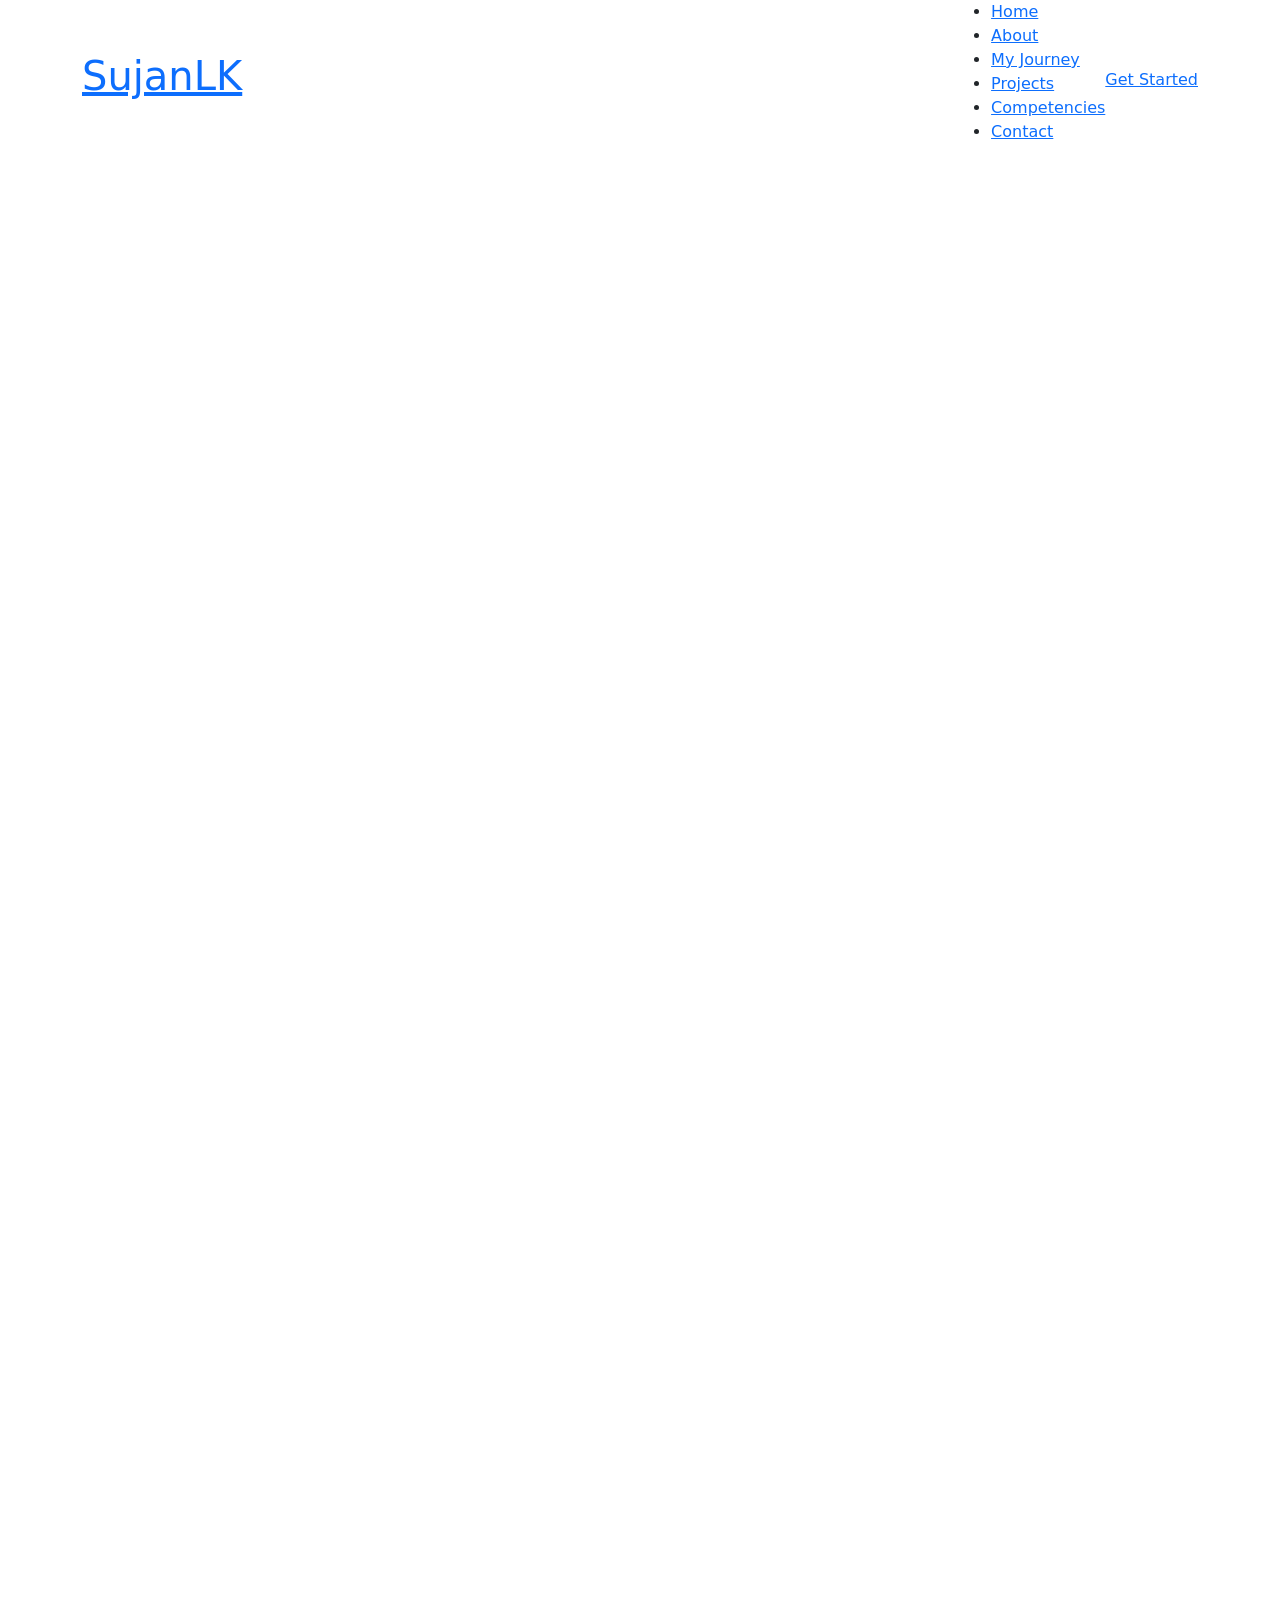
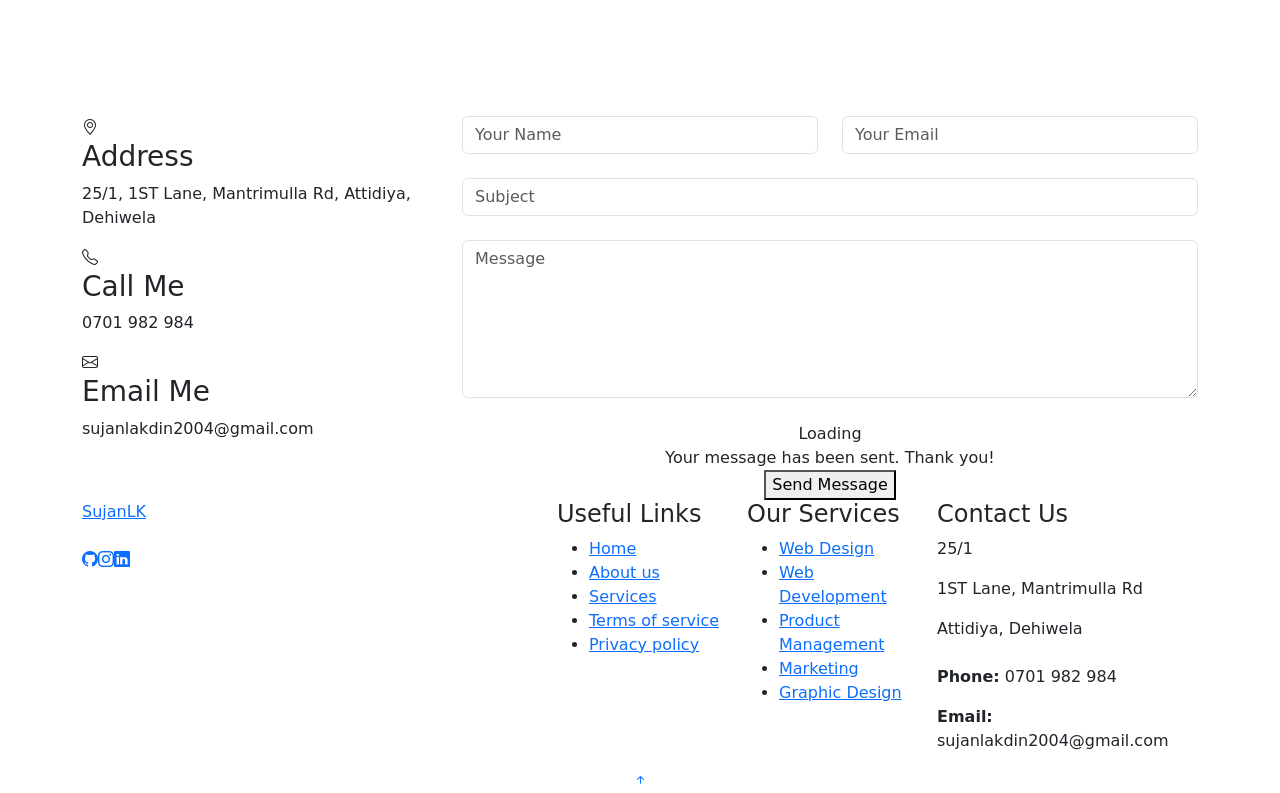
==== commit c62c8c59: "Update portfolio: Add QA Intern role, MongoDB GenAI certification, and clean up duplicate files" ====
--- a/Craftivo/index.html
+++ b/Craftivo/index.html
@@ -431,29 +431,52 @@
                 </div>
 
                 <div class="experience-cards">
+                  <!-- Quality Assurance Internship -->
+                  <div class="exp-card featured" data-aos="zoom-in" data-aos-delay="300">
+                    <div class="card-header">
+                      <div class="company-logo">
+                        <i class="bi bi-shield-check"></i>
+                      </div>
+                      <div class="period-badge">Present</div>
+                    </div>
+                    <div class="card-body">
+                      <h3>Quality Assurance Intern</h3>
+                      <p class="company-name">
+                        Ceylinco Life Insurance Limited
+                      </p>
+                      <span class="duration">May 2026 - Present</span>
+                      <p class="description">
+                        Performing Quality Assurance testing for core AS/400 systems while applying ISTQB standards to plan and execute manual and API testing. Designing and executing detailed test cases, identifying/documenting bugs, and collaborating with developers to ensure the stability of insurance applications.
+                      </p>
+                      <div class="skills-tags">
+                        <span class="skill-tag">AS/400 Testing</span>
+                        <span class="skill-tag">Manual Testing</span>
+                        <span class="skill-tag">API Testing</span>
+                        <span class="skill-tag">Test Cases</span>
+                        <span class="skill-tag">Bug Tracking</span>
+                        <span class="skill-tag">Quality Assurance</span>
+                      </div>
+                    </div>
+                  </div>
+
                   <!-- Commercial Bank Internship -->
                   <div
-                    class="exp-card featured"
+                    class="exp-card"
                     data-aos="zoom-in"
-                    data-aos-delay="300"
+                    data-aos-delay="350"
                   >
                     <div class="card-header">
                       <div class="company-logo">
                         <!-- Icon for Corporate/Finance -->
                         <i class="bi bi-bank"></i>
                       </div>
-                      <!-- කාලය සඳහන් කිරීම -->
-                      <div class="period-badge">3 Months</div>
                     </div>
                     <div class="card-body">
                       <h3>HR Intern</h3>
                       <p class="company-name">
                         Commercial Bank PLC - HR Department
                       </p>
-                      <!-- කාලය යොදන්න -->
-                      <span class="duration"
-                        >[Start Month Year] - [End Month Year]</span
-                      >
+                      <span class="duration">2023</span>
                       <p class="description">
                         Gained valuable exposure to corporate HR operations,
                         including staff onboarding documentation, file
@@ -463,7 +486,6 @@
                         environment.
                       </p>
                       <div class="skills-tags">
-                        <!-- HR internship එකකට අදාළ Skills යොදන්න -->
                         <span class="skill-tag"
                           >Professional Communication</span
                         >
@@ -474,8 +496,8 @@
                     </div>
                   </div>
 
-                  <!-- SLIIT Society Activity (Optional) - අවශ්‍ය නම් මෙය භාවිතා කරන්න -->
-                  <div class="exp-card" data-aos="zoom-in" data-aos-delay="350">
+                  <!-- Leo Club -->
+                  <div class="exp-card" data-aos="zoom-in" data-aos-delay="400">
                     <div class="card-header">
                       <div class="company-logo">
                         <i class="bi bi-people"></i>
@@ -487,8 +509,8 @@
                       <span class="duration">2024 - Present</span>
                       <p class="description">
                         Active member of the Leo Club, participating in community service projects,
-      leadership development activities, and volunteer events. This experience has
-      strengthened my teamwork, communication, and organizational skills.
+                        leadership development activities, and volunteer events. This experience has
+                        strengthened my teamwork, communication, and organizational skills.
                       </p>
                     </div>
                   </div>
@@ -574,6 +596,26 @@
                         </div>
                         <h4>Professional Certifications</h4>
                         <div class="certifications-list">
+                          <div class="cert-item">
+                            <span class="cert-name">Deploying and Evaluating GenAI Apps – MongoDB</span>
+                            <span class="cert-year">2026</span>
+                            <p class="cert-link">
+                              <a href="https://learn.mongodb.com/c/q9PezTskSxiYUpaSXC29XA"
+                                target="_blank">View Credential
+                                <i class="bi bi-box-arrow-up-right"></i></a>
+                            </p>
+                          </div>
+
+                          <div class="cert-item">
+                            <span class="cert-name">ISTQB Certified Tester – Foundation Level (CTFL) v4.0</span>
+                            <span class="cert-year">2026</span>
+                            <p class="cert-link">
+                              <a href="https://www.linkedin.com/posts/sujan-lakdin-dharmarathna-89bb2b344_istqb-softwaretesting-qualityassurance-activity-7432880122350804992-GJhj?utm_source=share&utm_medium=member_desktop&rcm=ACoAAFZO9TcBE1P6WqX_GlNbLp0mRL9LwA_giTk"
+                                target="_blank">View Credential
+                                <i class="bi bi-box-arrow-up-right"></i></a>
+                            </p>
+                          </div>
+
                           <div class="cert-item">
                             <span class="cert-name"
                               >Cyber Threat Management</span
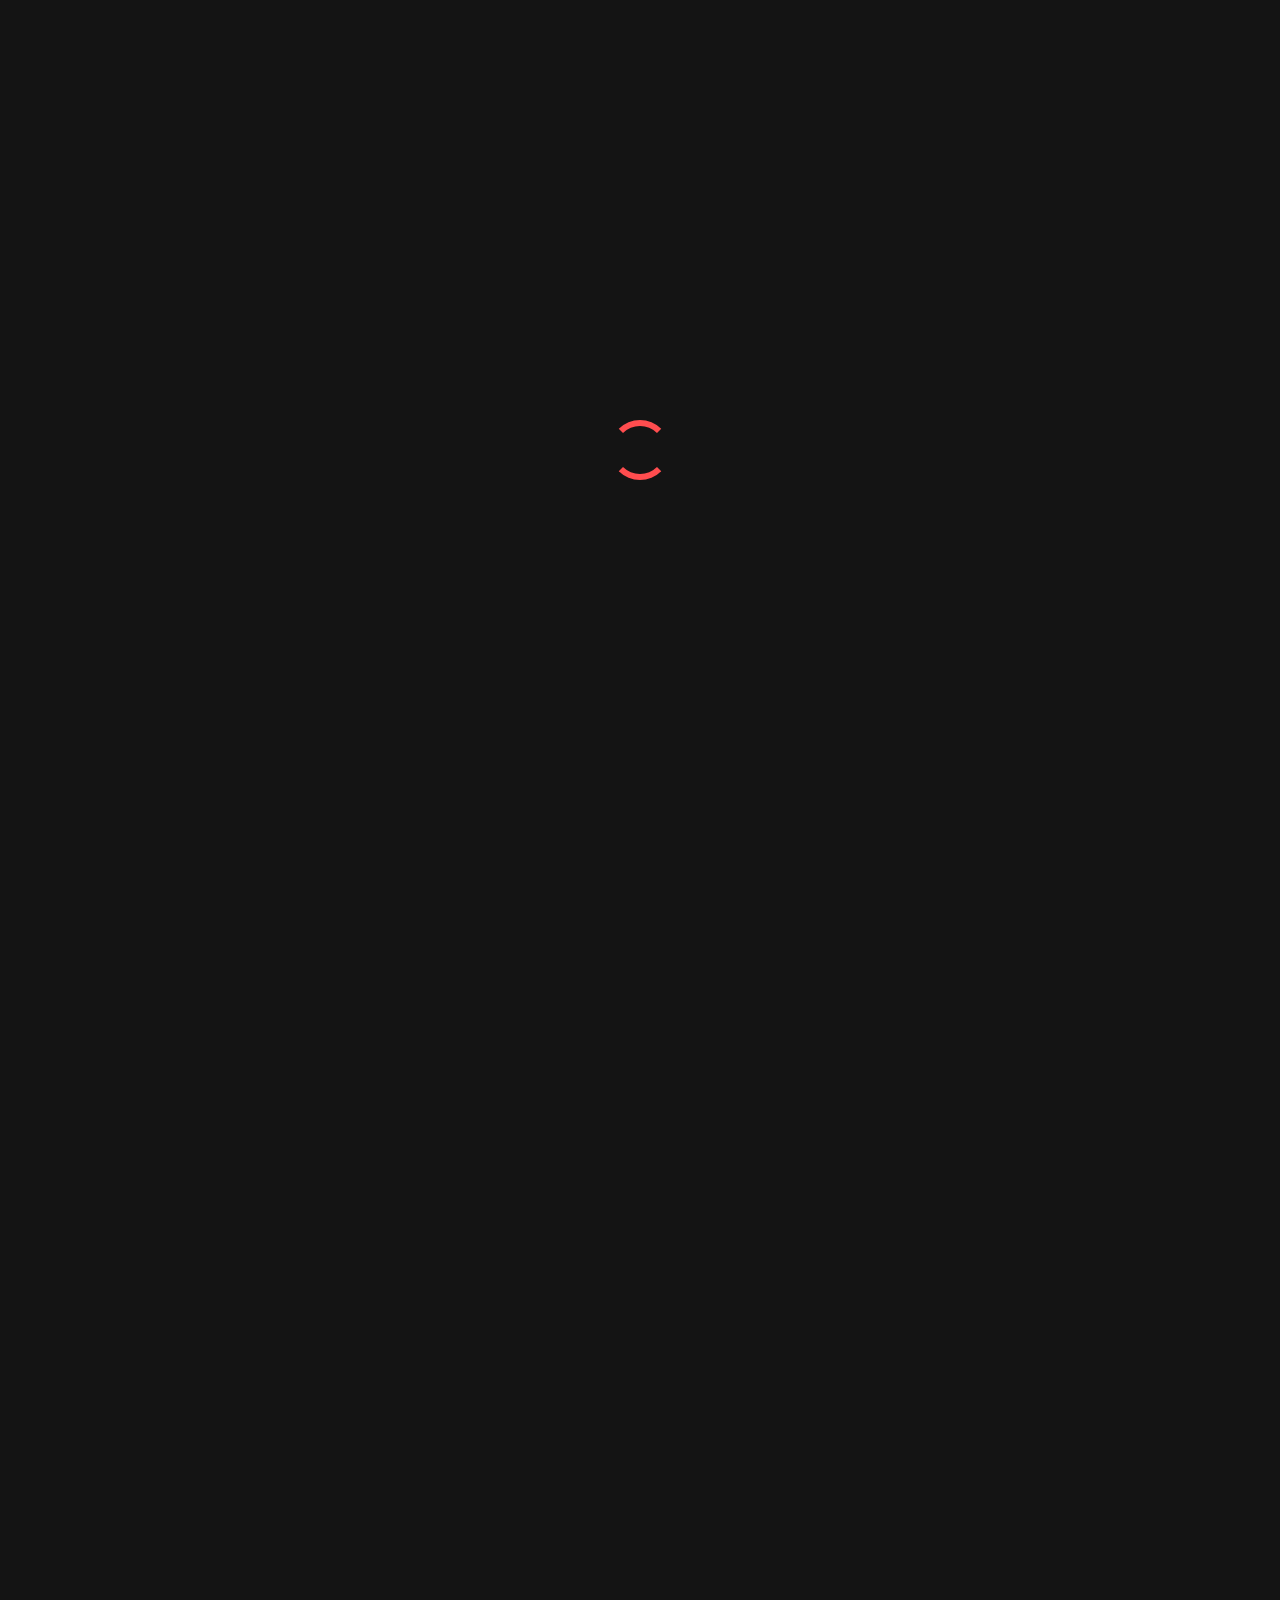
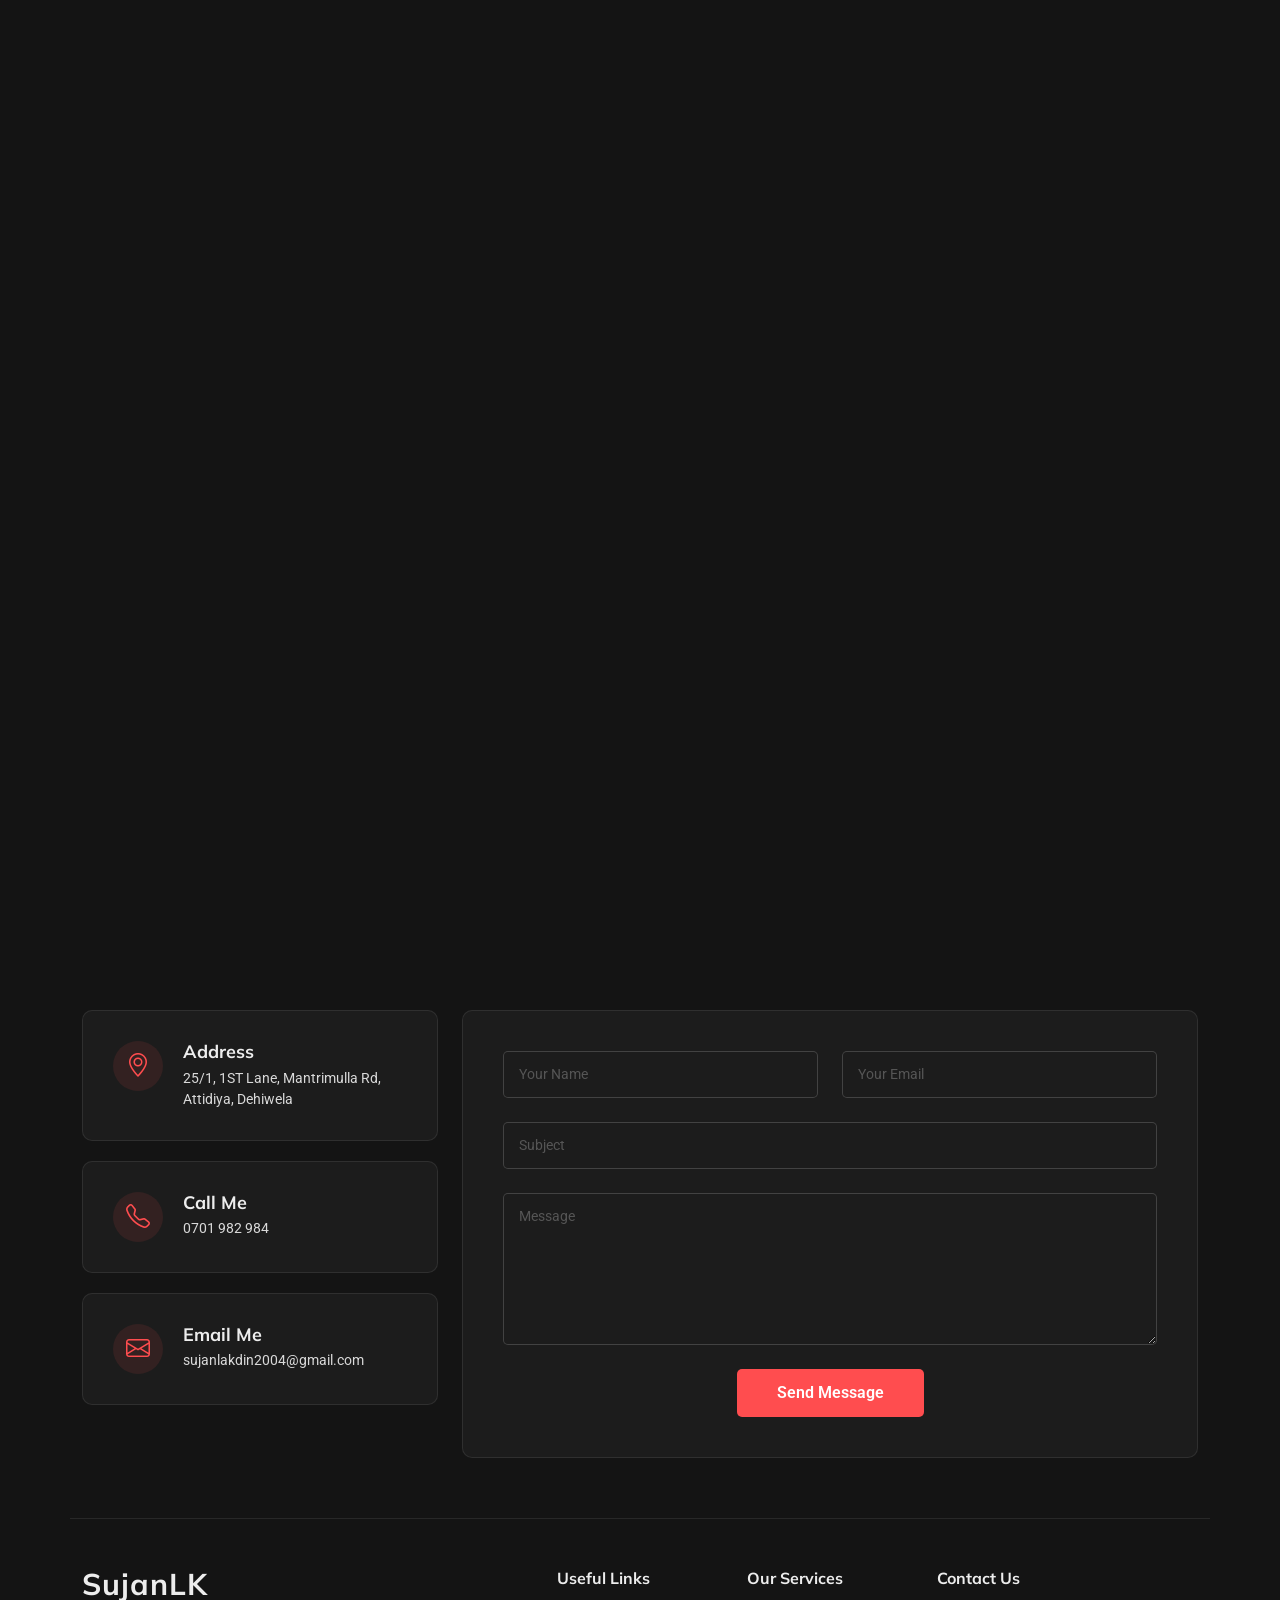
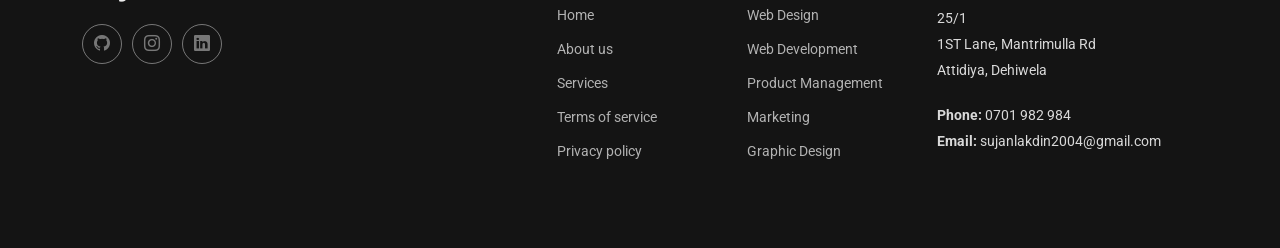
==== commit cd17ccc0: "add logos" ====
--- a/Craftivo/index.html
+++ b/Craftivo/index.html
@@ -208,7 +208,7 @@
                   <div class="section-tag">About Me</div>
                   <h2>Transforming Ideas into Digital Reality</h2>
                   <p>
-                    I am a passionate 2nd-year Information Technology
+                    I am a passionate 3rd-year Information Technology
                     undergraduate specializing in Information Technology at
                     SLIIT. I am driven by solving real-world problems through
                     clean code and effective system design. The projects in this
@@ -227,7 +227,7 @@
                     <i class="bi bi-briefcase"></i>
                     <div class="detail-content">
                       <span>Experience</span>
-                      <strong>Student Projects</strong>
+                      <strong>QA Intern</strong>
                     </div>
                   </div>
 
@@ -401,7 +401,7 @@
           <span class="subtitle">My Journey</span>
           <h2>Academic & Experience Summary</h2>
           <p>
-            As a dedicated SLIIT 2nd Year undergraduate, this section highlights
+            As a dedicated SLIIT 3rd Year undergraduate, this section highlights
             my academic background, practical project application, and essential
             professional skills gained through my coursework and first
             internship.
@@ -435,7 +435,9 @@
                   <div class="exp-card featured" data-aos="zoom-in" data-aos-delay="300">
                     <div class="card-header">
                       <div class="company-logo">
-                        <i class="bi bi-shield-check"></i>
+                        <a href="assets/img/ceylinco.jpeg" class="logo-lightbox-trigger" title="Ceylinco Life Logo">
+                          <img src="assets/img/ceylinco.jpeg" alt="Ceylinco Life Logo" />
+                        </a>
                       </div>
                       <div class="period-badge">Present</div>
                     </div>
@@ -467,8 +469,9 @@
                   >
                     <div class="card-header">
                       <div class="company-logo">
-                        <!-- Icon for Corporate/Finance -->
-                        <i class="bi bi-bank"></i>
+                        <a href="assets/img/commercial-bank-logo.png" class="logo-lightbox-trigger" title="Commercial Bank of Ceylon Logo">
+                          <img src="assets/img/commercial-bank-logo.png" alt="Commercial Bank of Ceylon Logo" />
+                        </a>
                       </div>
                     </div>
                     <div class="card-body">
@@ -551,14 +554,13 @@
                           <span class="degree-level">Undergraduate</span>
                         </div>
                         <h4>
-                          B.Sc. Honours Degree in [Information Technology /
-                          Software Engineering]
+                          B.Sc. Honours Degree in Information Technology
                         </h4>
                         <p class="institution">
                           Sri Lanka Institute of Information Technology (SLIIT)
                         </p>
                         <p class="description">
-                          Currently in the 2nd year, focusing on core
+                          Currently in the 3rd year, focusing on core
                           programming (OOC/OOP), data structures, and database
                           management.
                         </p>
@@ -722,8 +724,8 @@
   <h2>My Technical Offerings</h2>
   <p>
     Highlights of my core technical and soft skills, primarily focused on the
-    practical application of knowledge gained during the first two years of my
-    IT degree at SLIIT.
+    practical application of knowledge gained during my academic journey
+    at SLIIT.
   </p>
 </div>
 <!-- End Section Title -->
@@ -835,7 +837,7 @@
           Proficient in using Git and GitHub for collaborative development, code
           management, and tracking project changes.
         </p>
-        <a href="[ඔබේ GitHub Link]" class="read-more">
+        <a href="https://github.com/sujanlakdin" class="read-more">
           <span>Visit GitHub</span>
           <i class="bi bi-arrow-right"></i>
         </a>
@@ -1447,6 +1449,18 @@
       
     </footer>
 
+    <!-- ══ COMPANY LOGO LIGHTBOX MODAL ══ -->
+    <div class="logo-lightbox" id="logoLightbox">
+      <div class="logo-backdrop"></div>
+      <div class="logo-modal-content">
+        <button class="logo-close" id="closeLogoLightbox" aria-label="Close">
+          <i class="bi bi-x-lg"></i>
+        </button>
+        <img id="logoLightboxImage" src="" alt="Company Logo" />
+        <div id="logoLightboxCaption" class="logo-caption"></div>
+      </div>
+    </div>
+
     <!-- Scroll Top -->
     <a
       href="#"
@@ -1471,5 +1485,38 @@
 
     <!-- Main JS File -->
     <script src="assets/js/main.js"></script>
+
+    <script>
+      (function () {
+        const logoLightbox = document.getElementById('logoLightbox');
+        const logoImg = document.getElementById('logoLightboxImage');
+        const logoCaption = document.getElementById('logoLightboxCaption');
+        const closeLogoBtn = document.getElementById('closeLogoLightbox');
+        const logoBackdrop = logoLightbox.querySelector('.logo-backdrop');
+
+        document.querySelectorAll('.logo-lightbox-trigger').forEach(trigger => {
+          trigger.addEventListener('click', function(e) {
+            e.preventDefault();
+            const imgSrc = this.getAttribute('href');
+            const title = this.getAttribute('title');
+            logoImg.src = imgSrc;
+            logoCaption.textContent = title;
+            logoLightbox.classList.add('open');
+            document.body.style.overflow = 'hidden';
+          });
+        });
+
+        function closeLogoLightbox() {
+          logoLightbox.classList.remove('open');
+          document.body.style.overflow = '';
+        }
+
+        closeLogoBtn.addEventListener('click', closeLogoLightbox);
+        logoBackdrop.addEventListener('click', closeLogoLightbox);
+        document.addEventListener('keydown', (e) => {
+          if (e.key === 'Escape') closeLogoLightbox();
+        });
+      })();
+    </script>
   </body>
 </html>
--- a/Craftivo/assets/css/main.css
+++ b/Craftivo/assets/css/main.css
@@ -1396,6 +1396,23 @@
   color: var(--contrast-color);
 }
 
+.resume .experience-section .experience-cards .exp-card .card-header .company-logo a {
+  display: flex;
+  align-items: center;
+  justify-content: center;
+  width: 100%;
+  height: 100%;
+}
+
+.resume .experience-section .experience-cards .exp-card .card-header .company-logo img {
+  width: 100%;
+  height: 100%;
+  object-fit: contain;
+  border-radius: 12px;
+  padding: 4px;
+  background: #ffffff;
+}
+
 .resume .experience-section .experience-cards .exp-card .card-header .period-badge {
   background: color-mix(in srgb, var(--accent-color), transparent 85%);
   color: var(--accent-color);
@@ -4238,4 +4255,99 @@
 --------------------------------------------------------------*/
 .starter-section {
   /* Add your styles here */
+}
+
+/* =========================================
+   COMPANY LOGO LIGHTBOX MODAL
+   ========================================= */
+.logo-lightbox {
+  position: fixed;
+  top: 0;
+  left: 0;
+  width: 100%;
+  height: 100%;
+  z-index: 99999;
+  display: flex;
+  align-items: center;
+  justify-content: center;
+  opacity: 0;
+  pointer-events: none;
+  transition: opacity 0.3s ease;
+}
+
+.logo-lightbox.open {
+  opacity: 1;
+  pointer-events: auto;
+}
+
+.logo-lightbox .logo-backdrop {
+  position: absolute;
+  top: 0;
+  left: 0;
+  width: 100%;
+  height: 100%;
+  background: rgba(10, 10, 12, 0.85);
+  backdrop-filter: blur(8px);
+}
+
+.logo-lightbox .logo-modal-content {
+  position: relative;
+  background: var(--surface-color, #1e1e24);
+  border: 1px solid rgba(255, 255, 255, 0.1);
+  padding: 24px;
+  border-radius: 16px;
+  max-width: 450px;
+  width: 90%;
+  box-shadow: 0 20px 50px rgba(0, 0, 0, 0.5);
+  transform: scale(0.9);
+  transition: transform 0.3s ease;
+  display: flex;
+  flex-direction: column;
+  align-items: center;
+  justify-content: center;
+}
+
+.logo-lightbox.open .logo-modal-content {
+  transform: scale(1);
+}
+
+.logo-lightbox .logo-modal-content img {
+  max-width: 100%;
+  max-height: 350px;
+  object-fit: contain;
+  border-radius: 8px;
+  background: #ffffff;
+  padding: 15px;
+}
+
+.logo-lightbox .logo-close {
+  position: absolute;
+  top: 15px;
+  right: 15px;
+  background: var(--accent-color, #e53935);
+  color: #fff;
+  border: none;
+  width: 32px;
+  height: 32px;
+  border-radius: 50%;
+  font-size: 20px;
+  cursor: pointer;
+  display: flex;
+  align-items: center;
+  justify-content: center;
+  box-shadow: 0 4px 10px rgba(0, 0, 0, 0.3);
+  transition: transform 0.2s;
+  z-index: 10;
+}
+
+.logo-lightbox .logo-close:hover {
+  transform: scale(1.1);
+}
+
+.logo-lightbox .logo-caption {
+  margin-top: 15px;
+  color: var(--default-color, #cccccc);
+  font-size: 14px;
+  font-weight: 500;
+  text-align: center;
 }
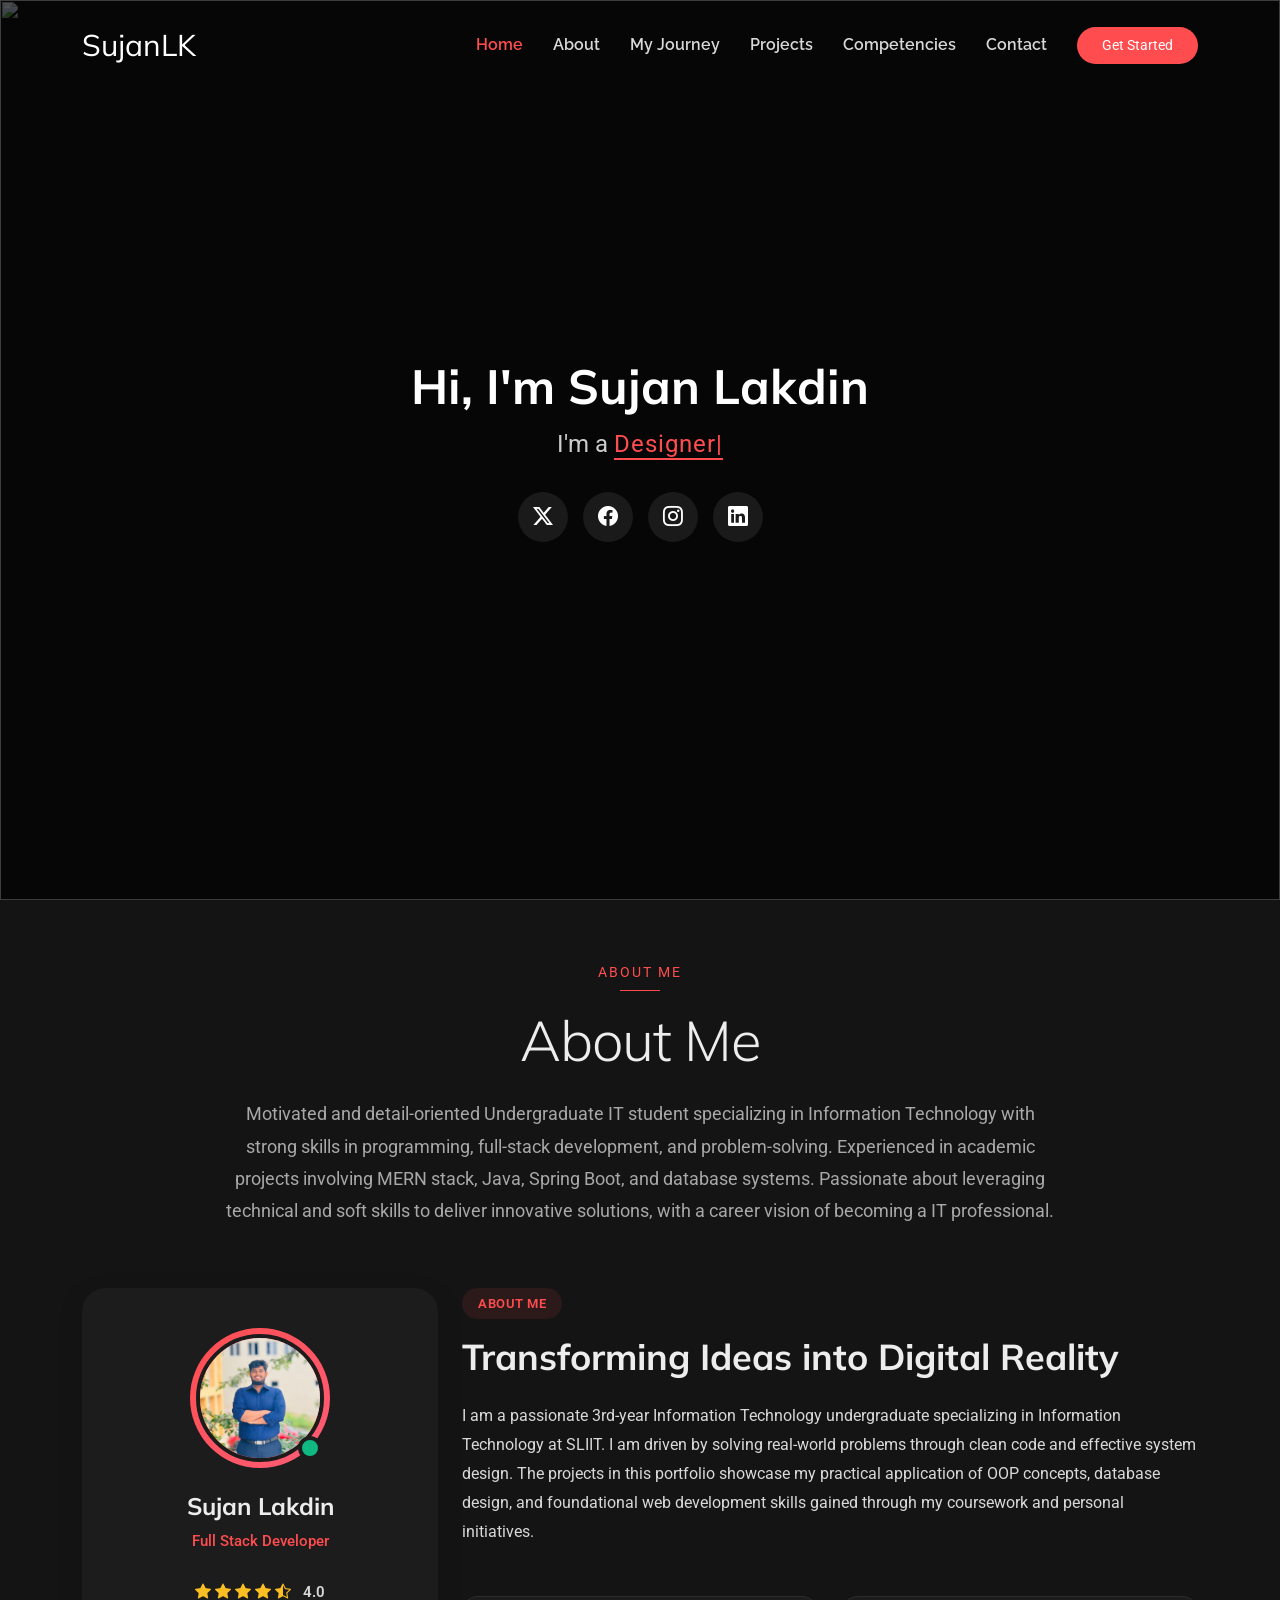
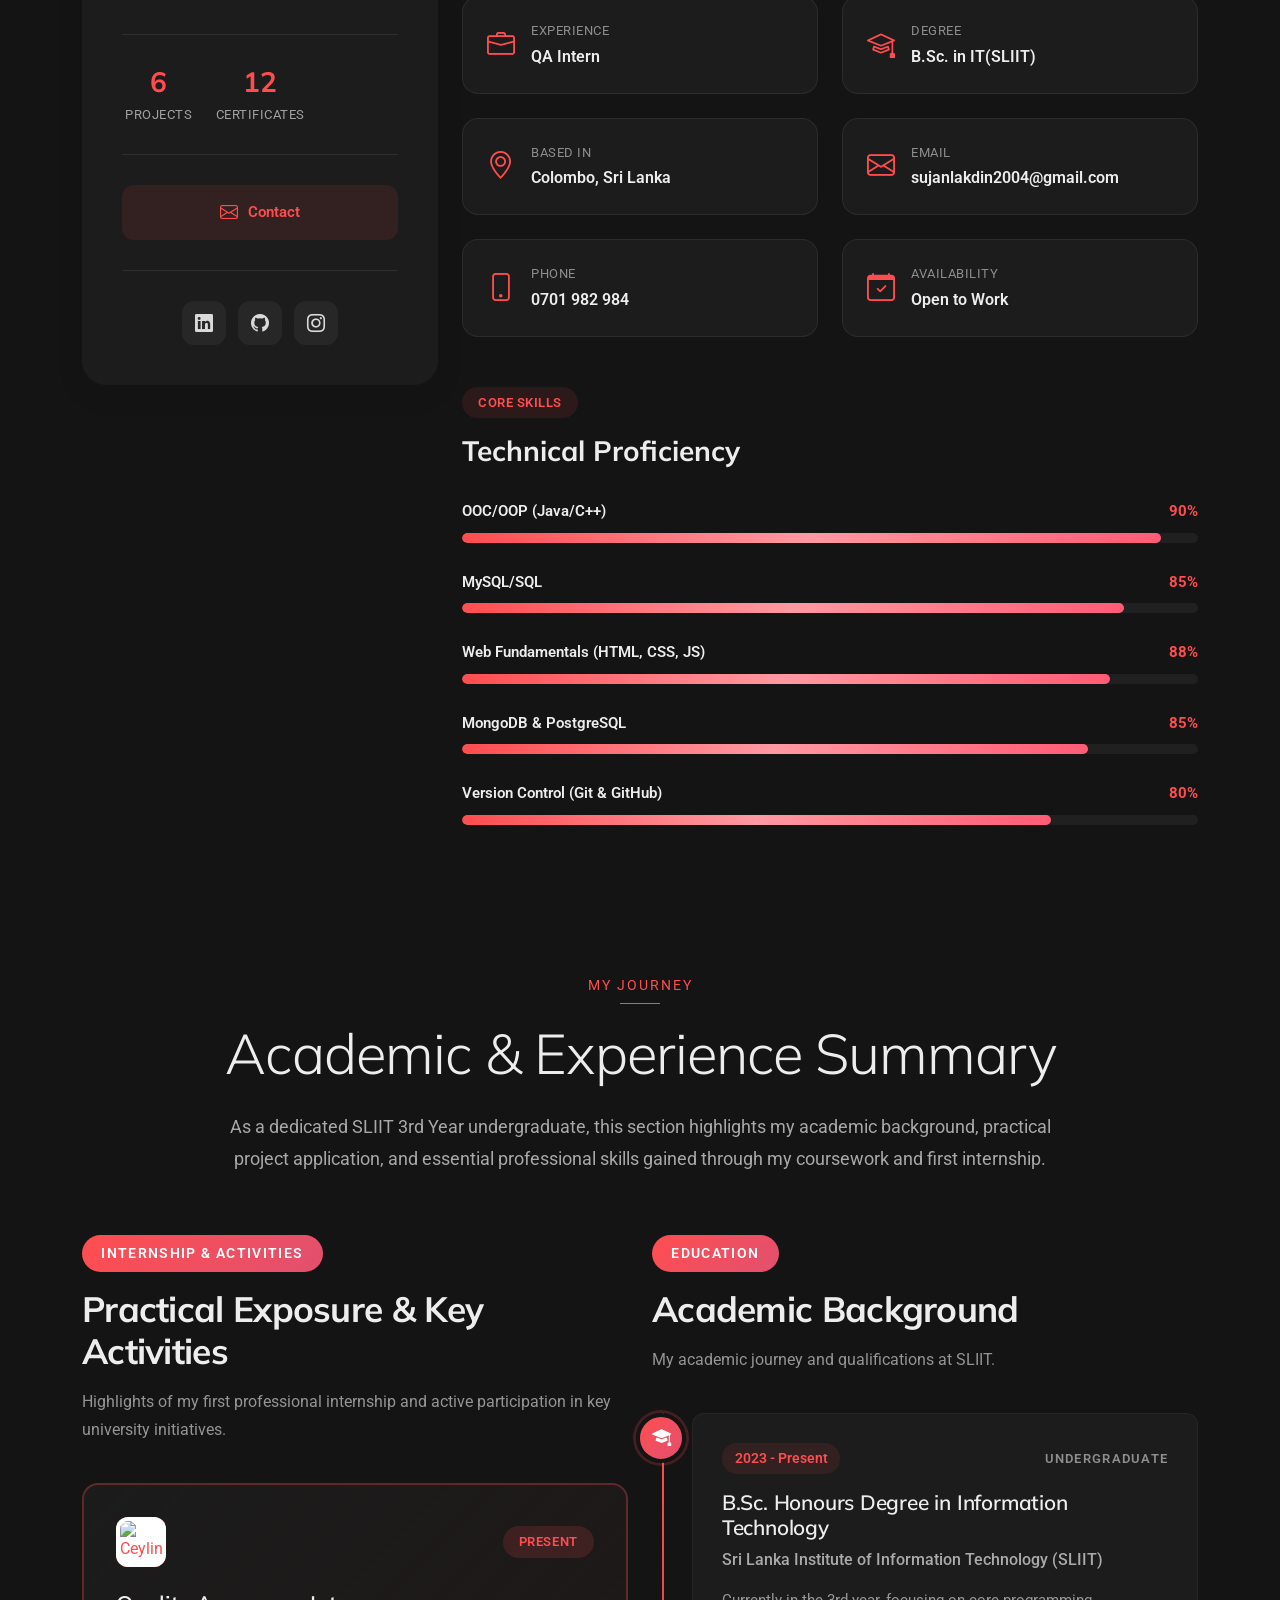
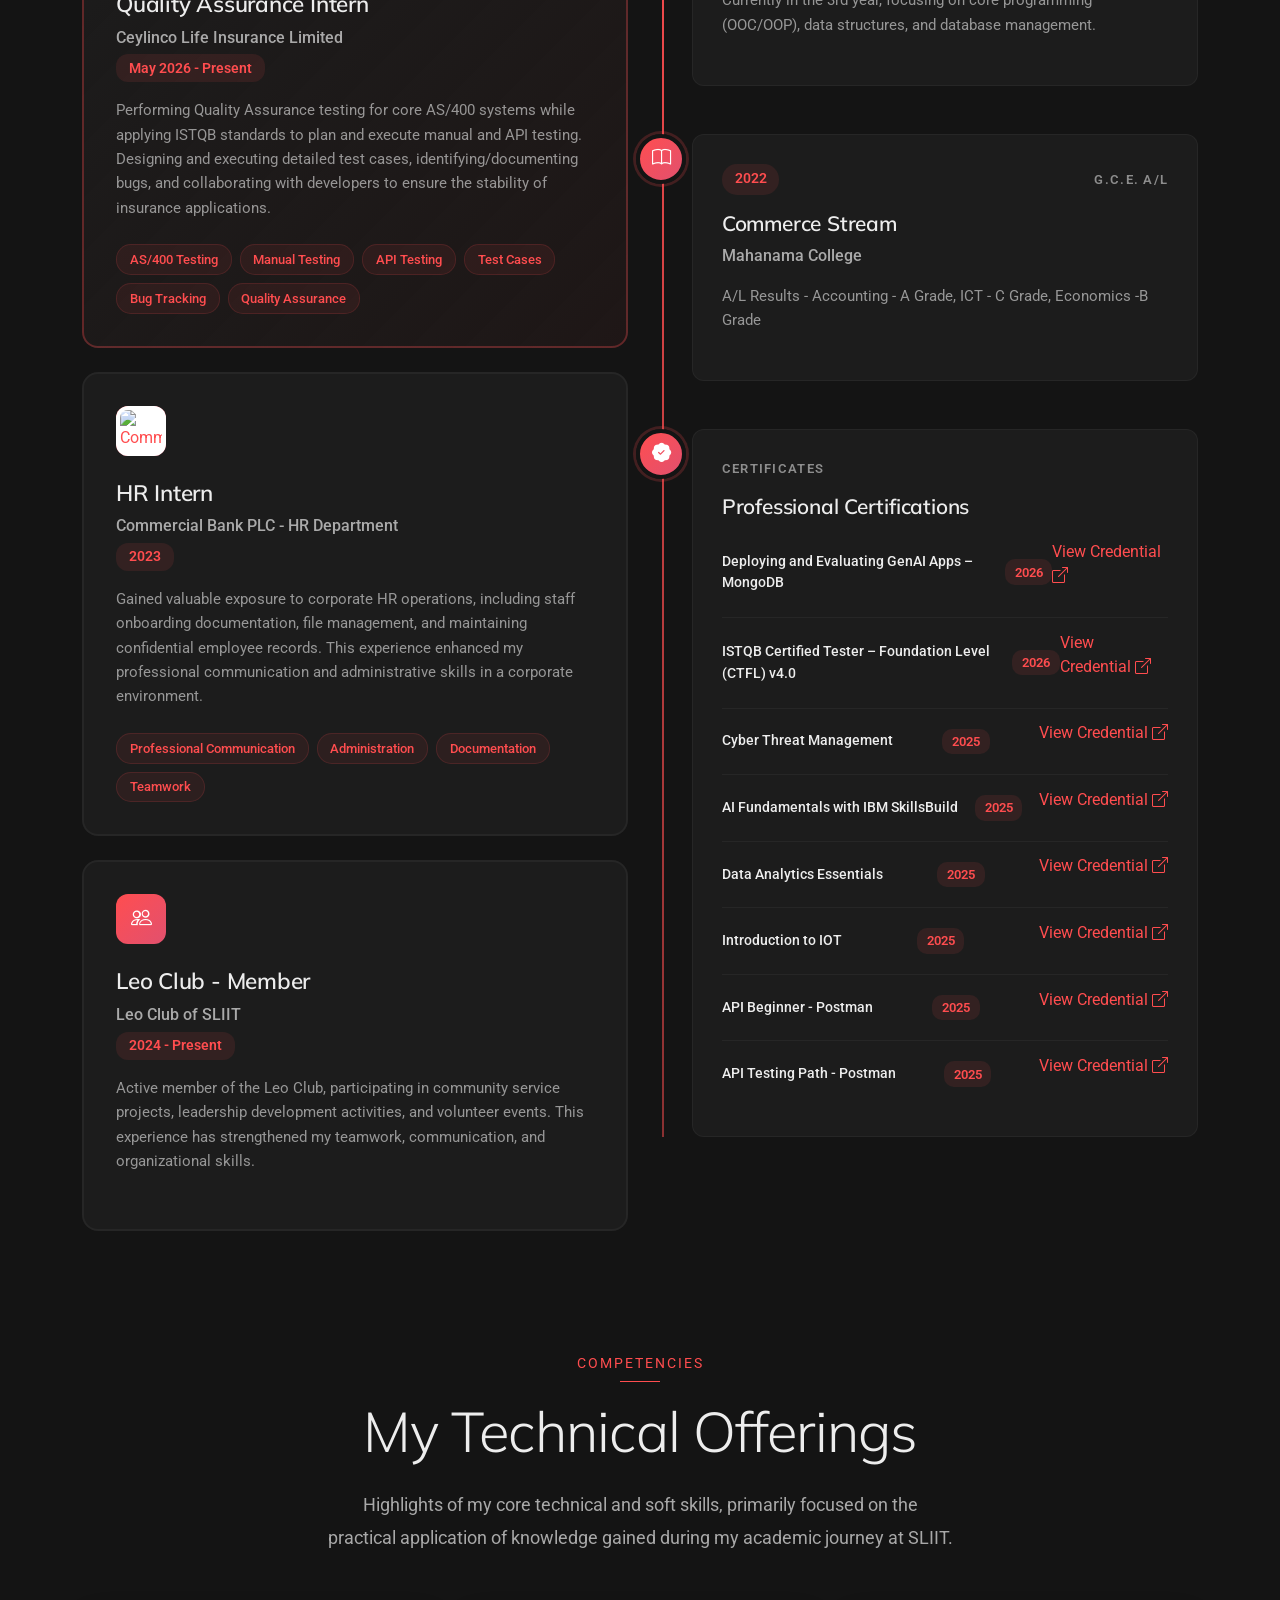
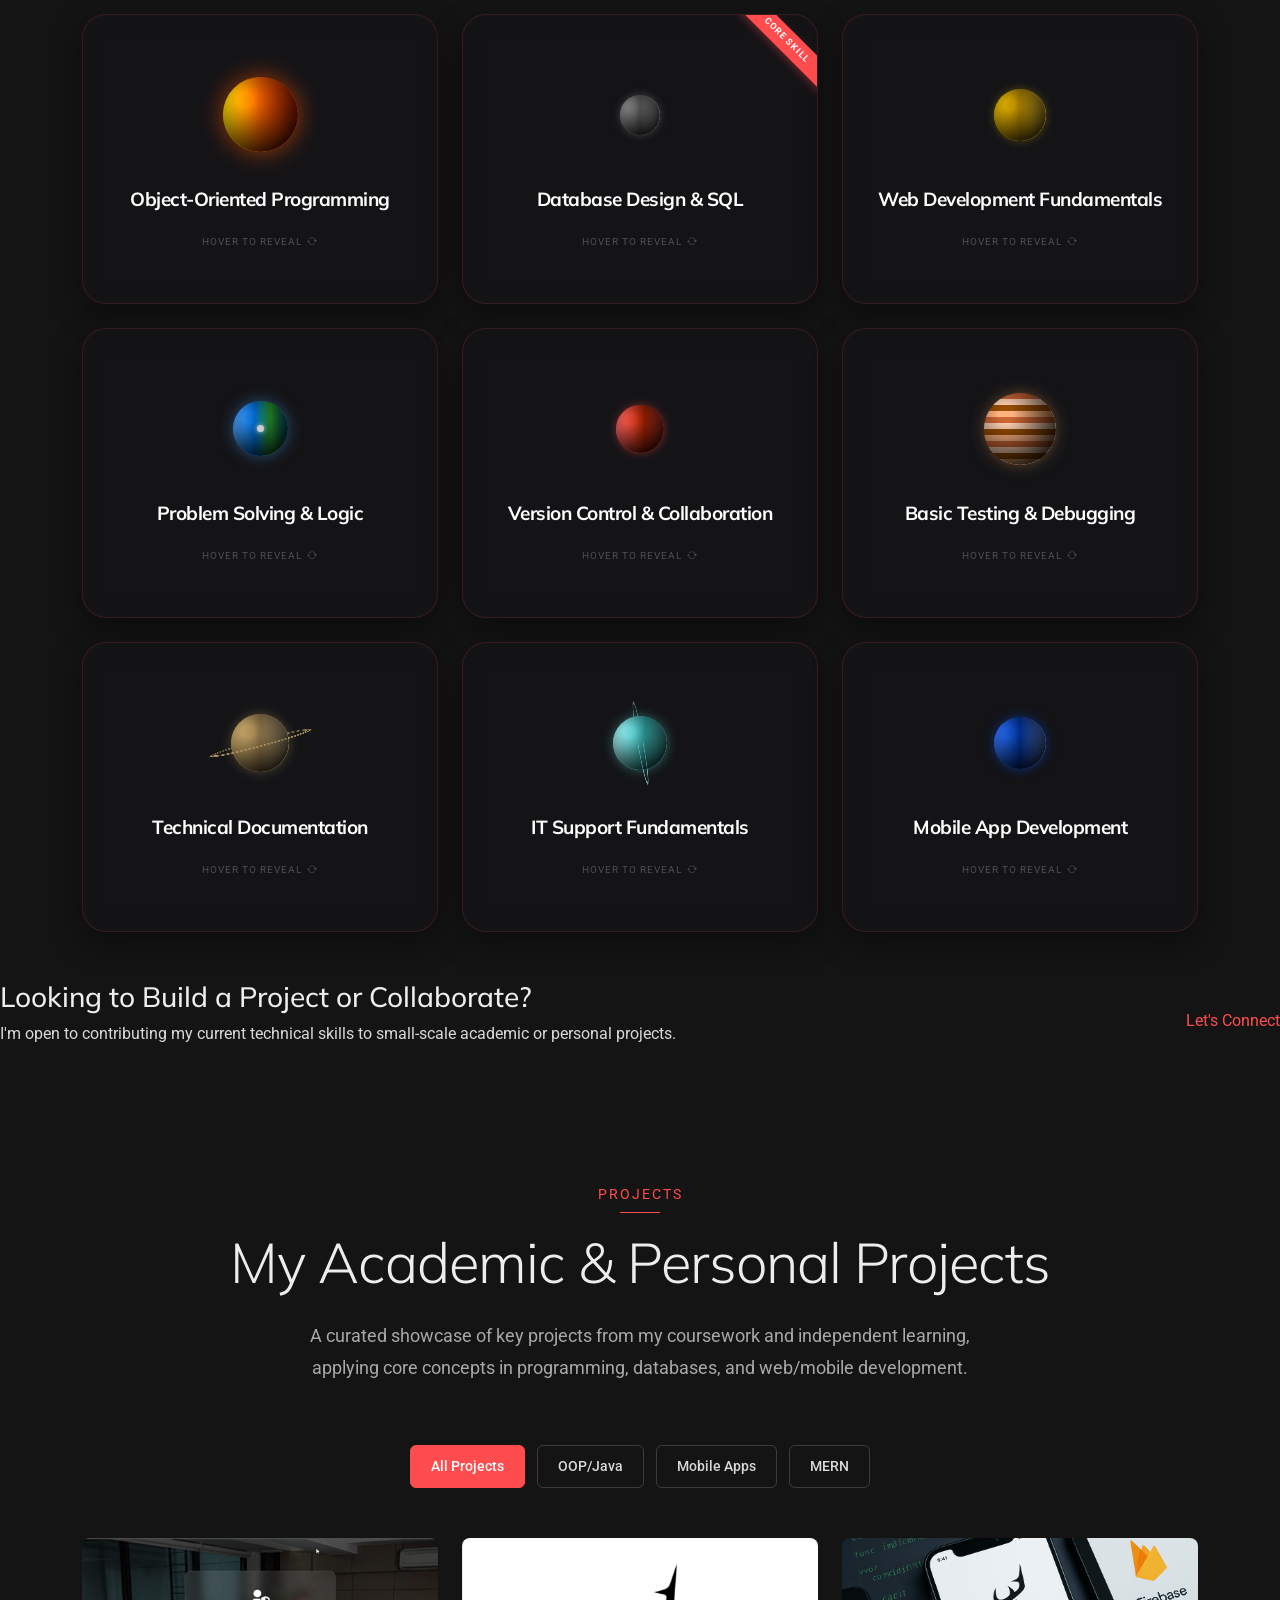
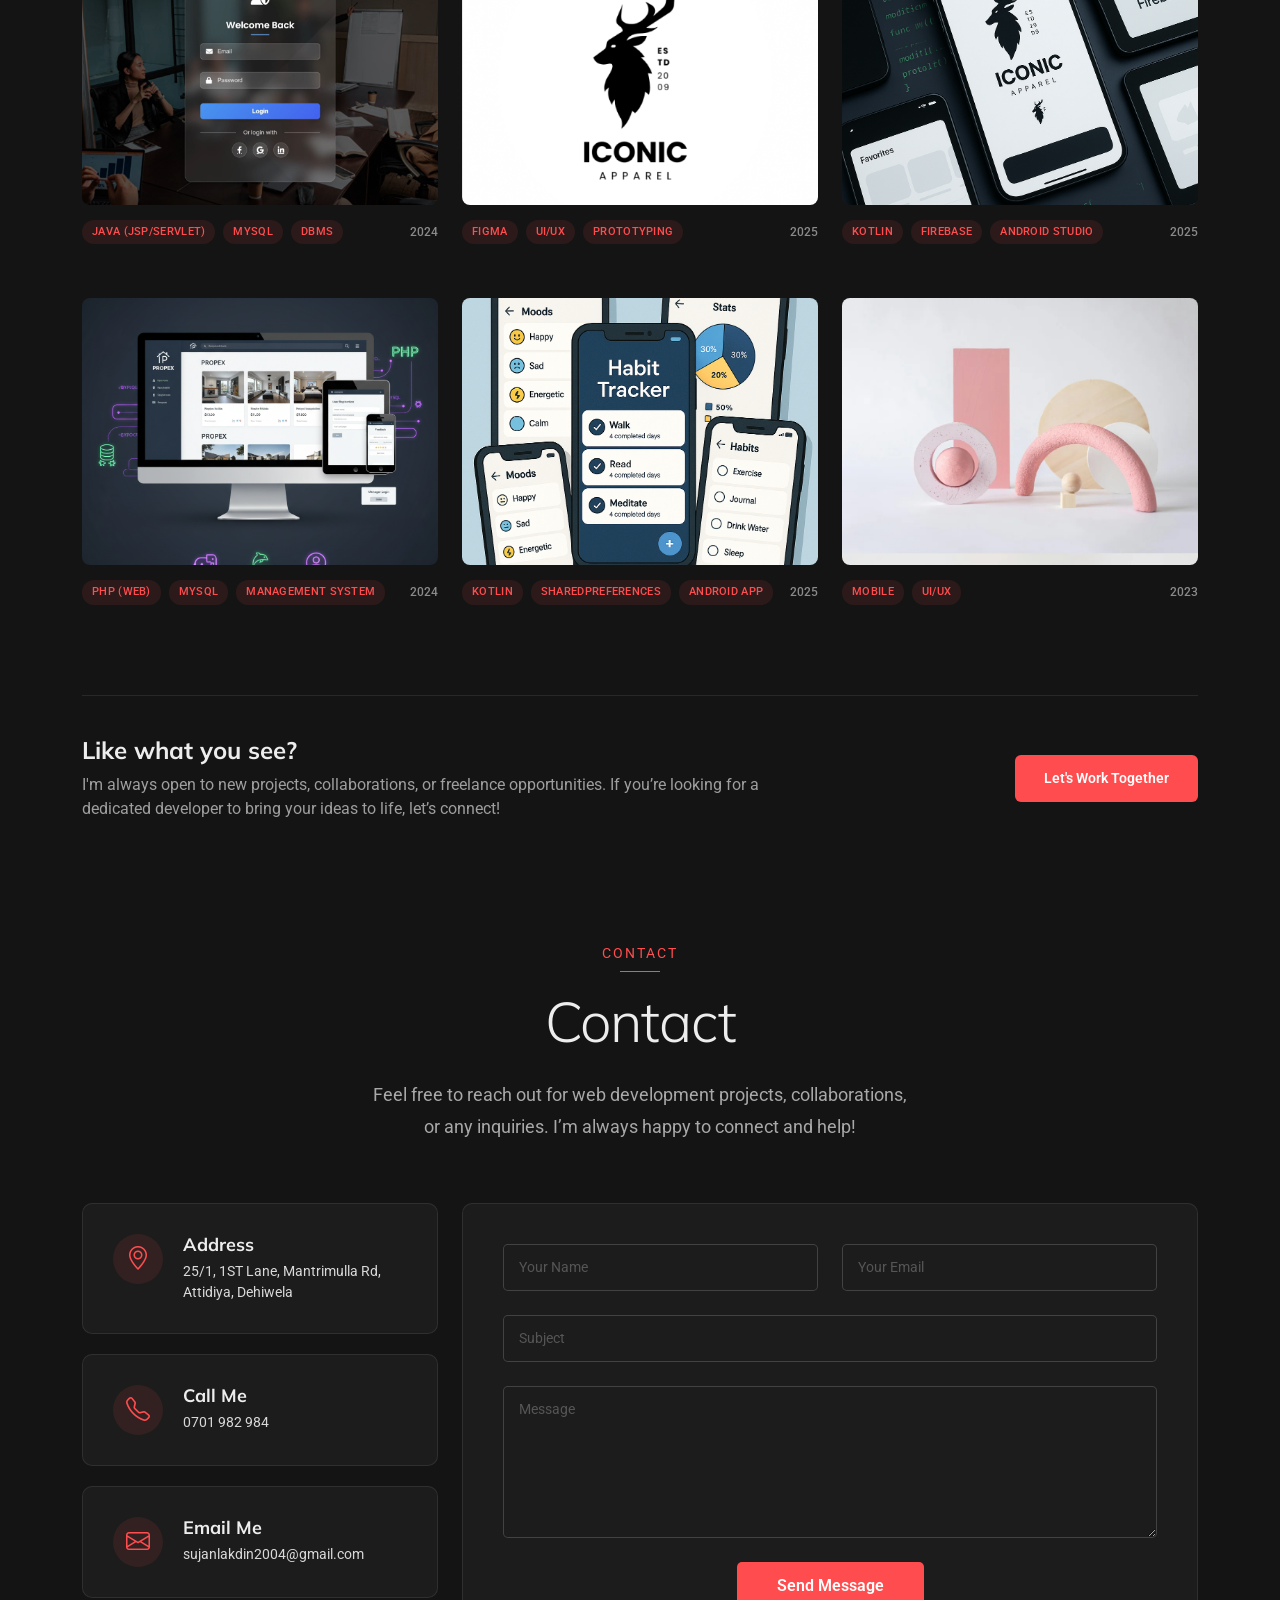
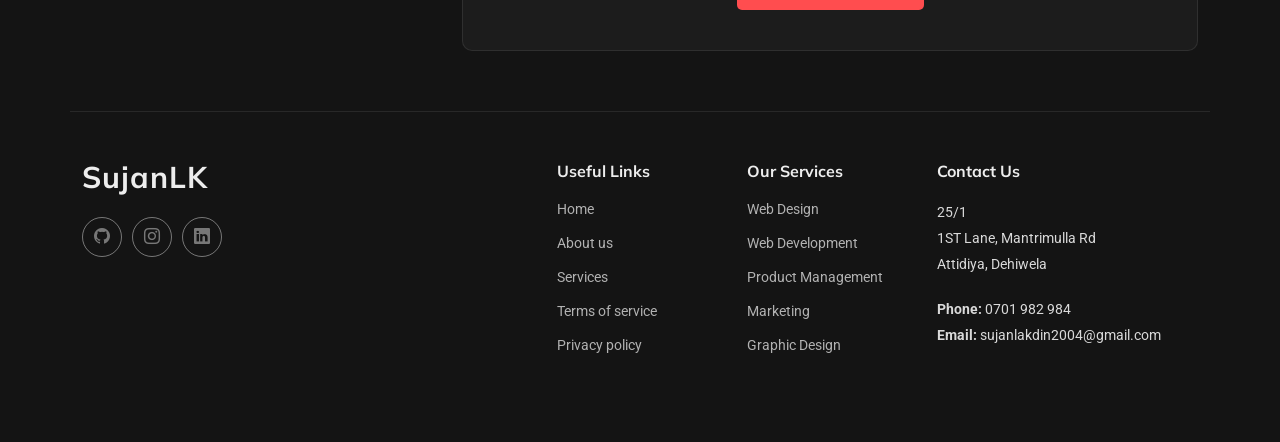
==== commit 5afe3342: "add animations" ====
--- a/Craftivo/index.html
+++ b/Craftivo/index.html
@@ -436,7 +436,7 @@
                     <div class="card-header">
                       <div class="company-logo">
                         <a href="assets/img/ceylinco.jpeg" class="logo-lightbox-trigger" title="Ceylinco Life Logo">
-                          <img src="assets/img/ceylinco.jpeg" alt="Ceylinco Life Logo" />
+                          <img src="assets/img/ceylinco.jpeg" alt="Ceylinco Life Logo" style="width: 100%; height: 100%; object-fit: contain; background: #ffffff; padding: 4px; border-radius: 12px;" />
                         </a>
                       </div>
                       <div class="period-badge">Present</div>
@@ -470,7 +470,7 @@
                     <div class="card-header">
                       <div class="company-logo">
                         <a href="assets/img/commercial-bank-logo.png" class="logo-lightbox-trigger" title="Commercial Bank of Ceylon Logo">
-                          <img src="assets/img/commercial-bank-logo.png" alt="Commercial Bank of Ceylon Logo" />
+                          <img src="assets/img/commercial-bank-logo.png" alt="Commercial Bank of Ceylon Logo" style="width: 100%; height: 100%; object-fit: contain; background: #ffffff; padding: 4px; border-radius: 12px;" />
                         </a>
                       </div>
                     </div>
@@ -732,208 +732,351 @@
         <!-- End Section Title -->
 
        <div class="container" data-aos="fade-up" data-aos-delay="100">
-  <div class="row gy-4">
-    <!-- 1. Object-Oriented Programming (OOC/OOP) -->
-    <div
-      class="col-lg-3 col-md-6"
-      data-aos="zoom-in"
-      data-aos-delay="100"
-    >
-      <div class="service-item">
-        <div class="icon-wrapper">
-          <i class="bi bi-cpu"></i> <!-- New Icon -->
+        <div class="row gy-4">
+          
+          <!-- 1. Object-Oriented Programming (OOC/OOP) -->
+          <div class="col-lg-4 col-md-6" data-aos="zoom-in" data-aos-delay="100">
+            <div class="flip-card">
+              <div class="flip-card-inner">
+                <!-- Front Side -->
+                <div class="flip-card-front">
+                  <div class="card-planet-container">
+                    <div class="planet-node planet-sun">
+                      <div class="planet-sphere">
+                        <div class="planet-surface"></div>
+                      </div>
+                    </div>
+                  </div>
+                  <h4>Object-Oriented Programming</h4>
+                  <div class="flip-hint">
+                    <span>Hover to reveal</span>
+                    <i class="bi bi-arrow-repeat"></i>
+                  </div>
+                </div>
+                <!-- Back Side -->
+                <div class="flip-card-back">
+                  <div class="icon-wrapper" style="margin-bottom: 15px;">
+                    <i class="bi bi-cpu"></i>
+                  </div>
+                  <p>
+                    Develop reliable console or desktop applications using core OOP
+                    principles (Inheritance, Polymorphism) primarily in Java/C++.
+                  </p>
+                  <a href="#portfolio" class="read-more">
+                    <span>View Projects</span>
+                    <i class="bi bi-arrow-right"></i>
+                  </a>
+                </div>
+              </div>
+            </div>
+          </div>
+
+          <!-- 2. Database Design & SQL -->
+          <div class="col-lg-4 col-md-6" data-aos="zoom-in" data-aos-delay="200">
+            <div class="flip-card">
+              <div class="flip-card-inner">
+                <!-- Front Side -->
+                <div class="flip-card-front">
+                  <div class="featured-tag">Core Skill</div>
+                  <div class="card-planet-container">
+                    <div class="planet-node planet-mercury">
+                      <div class="planet-sphere">
+                        <div class="planet-surface"></div>
+                      </div>
+                    </div>
+                  </div>
+                  <h4>Database Design & SQL</h4>
+                  <div class="flip-hint">
+                    <span>Hover to reveal</span>
+                    <i class="bi bi-arrow-repeat"></i>
+                  </div>
+                </div>
+                <!-- Back Side -->
+                <div class="flip-card-back">
+                  <div class="icon-wrapper" style="margin-bottom: 15px;">
+                    <i class="bi bi-database"></i>
+                  </div>
+                  <p>
+                    Design and implement relational database models (ER diagrams, SQL
+                    queries) using MySQL or other standard database systems.
+                  </p>
+                  <a href="#portfolio" class="read-more">
+                    <span>View Projects</span>
+                    <i class="bi bi-arrow-right"></i>
+                  </a>
+                </div>
+              </div>
+            </div>
+          </div>
+
+          <!-- 3. Web Development Fundamentals -->
+          <div class="col-lg-4 col-md-6" data-aos="zoom-in" data-aos-delay="300">
+            <div class="flip-card">
+              <div class="flip-card-inner">
+                <!-- Front Side -->
+                <div class="flip-card-front">
+                  <div class="card-planet-container">
+                    <div class="planet-node planet-venus">
+                      <div class="planet-sphere">
+                        <div class="planet-surface"></div>
+                      </div>
+                    </div>
+                  </div>
+                  <h4>Web Development Fundamentals</h4>
+                  <div class="flip-hint">
+                    <span>Hover to reveal</span>
+                    <i class="bi bi-arrow-repeat"></i>
+                  </div>
+                </div>
+                <!-- Back Side -->
+                <div class="flip-card-back">
+                  <div class="icon-wrapper" style="margin-bottom: 15px;">
+                    <i class="bi bi-code-slash"></i>
+                  </div>
+                  <p>
+                    Build responsive, static websites using foundational technologies:
+                    HTML5, CSS3, and basic vanilla JavaScript.
+                  </p>
+                  <a href="#portfolio" class="read-more">
+                    <span>View Projects</span>
+                    <i class="bi bi-arrow-right"></i>
+                  </a>
+                </div>
+              </div>
+            </div>
+          </div>
+
+          <!-- 4. Problem Solving & Logic -->
+          <div class="col-lg-4 col-md-6" data-aos="zoom-in" data-aos-delay="400">
+            <div class="flip-card">
+              <div class="flip-card-inner">
+                <!-- Front Side -->
+                <div class="flip-card-front">
+                  <div class="card-planet-container">
+                    <div class="planet-node planet-earth">
+                      <div class="moon-orbit">
+                        <div class="moon-body"></div>
+                      </div>
+                      <div class="planet-sphere">
+                        <div class="planet-surface"></div>
+                      </div>
+                    </div>
+                  </div>
+                  <h4>Problem Solving & Logic</h4>
+                  <div class="flip-hint">
+                    <span>Hover to reveal</span>
+                    <i class="bi bi-arrow-repeat"></i>
+                  </div>
+                </div>
+                <!-- Back Side -->
+                <div class="flip-card-back">
+                  <div class="icon-wrapper" style="margin-bottom: 15px;">
+                    <i class="bi bi-puzzle"></i>
+                  </div>
+                  <p>
+                    Applying analytical and algorithmic thinking to solve logical and
+                    computational problems efficiently.
+                  </p>
+                  <a href="#resume" class="read-more">
+                    <span>View Skills</span>
+                    <i class="bi bi-arrow-right"></i>
+                  </a>
+                </div>
+              </div>
+            </div>
+          </div>
+
+          <!-- 5. Version Control & Collaboration -->
+          <div class="col-lg-4 col-md-6" data-aos="zoom-in" data-aos-delay="100">
+            <div class="flip-card">
+              <div class="flip-card-inner">
+                <!-- Front Side -->
+                <div class="flip-card-front">
+                  <div class="card-planet-container">
+                    <div class="planet-node planet-mars">
+                      <div class="planet-sphere">
+                        <div class="planet-surface"></div>
+                      </div>
+                    </div>
+                  </div>
+                  <h4>Version Control & Collaboration</h4>
+                  <div class="flip-hint">
+                    <span>Hover to reveal</span>
+                    <i class="bi bi-arrow-repeat"></i>
+                  </div>
+                </div>
+                <!-- Back Side -->
+                <div class="flip-card-back">
+                  <div class="icon-wrapper" style="margin-bottom: 15px;">
+                    <i class="bi bi-git"></i>
+                  </div>
+                  <p>
+                    Proficient in using Git and GitHub for collaborative development, code
+                    management, and tracking project changes.
+                  </p>
+                  <a href="https://github.com/sujanlakdin" class="read-more">
+                    <span>Visit GitHub</span>
+                    <i class="bi bi-arrow-right"></i>
+                  </a>
+                </div>
+              </div>
+            </div>
+          </div>
+
+          <!-- 6. Basic Testing & Debugging -->
+          <div class="col-lg-4 col-md-6" data-aos="zoom-in" data-aos-delay="200">
+            <div class="flip-card">
+              <div class="flip-card-inner">
+                <!-- Front Side -->
+                <div class="flip-card-front">
+                  <div class="card-planet-container">
+                    <div class="planet-node planet-jupiter">
+                      <div class="planet-sphere">
+                        <div class="planet-surface" style="background: repeating-linear-gradient(180deg, #cc6633 0px, #cc6633 6px, #ffd1b3 6px, #ffd1b3 12px, #994d00 12px, #994d00 18px, #ffb380 18px, #ffb380 24px);"></div>
+                      </div>
+                    </div>
+                  </div>
+                  <h4>Basic Testing & Debugging</h4>
+                  <div class="flip-hint">
+                    <span>Hover to reveal</span>
+                    <i class="bi bi-arrow-repeat"></i>
+                  </div>
+                </div>
+                <!-- Back Side -->
+                <div class="flip-card-back">
+                  <div class="icon-wrapper" style="margin-bottom: 15px;">
+                    <i class="bi bi-bug"></i>
+                  </div>
+                  <p>
+                    Experience with basic unit testing and systematic debugging to ensure
+                    the functionality and reliability of developed code.
+                  </p>
+                  <a href="#contact" class="read-more">
+                    <span>Contact for Work</span>
+                    <i class="bi bi-arrow-right"></i>
+                  </a>
+                </div>
+              </div>
+            </div>
+          </div>
+
+          <!-- 7. Technical Documentation -->
+          <div class="col-lg-4 col-md-6" data-aos="zoom-in" data-aos-delay="300">
+            <div class="flip-card">
+              <div class="flip-card-inner">
+                <!-- Front Side -->
+                <div class="flip-card-front">
+                  <div class="card-planet-container">
+                    <div class="planet-node planet-saturn">
+                      <div class="saturn-ring-back"></div>
+                      <div class="planet-sphere">
+                        <div class="planet-surface"></div>
+                      </div>
+                      <div class="saturn-ring-front"></div>
+                    </div>
+                  </div>
+                  <h4>Technical Documentation</h4>
+                  <div class="flip-hint">
+                    <span>Hover to reveal</span>
+                    <i class="bi bi-arrow-repeat"></i>
+                  </div>
+                </div>
+                <!-- Back Side -->
+                <div class="flip-card-back">
+                  <div class="icon-wrapper" style="margin-bottom: 15px;">
+                    <i class="bi bi-journal-text"></i>
+                  </div>
+                  <p>
+                    Ability to create clear and concise system analysis reports, design
+                    specifications, and user manuals for academic projects.
+                  </p>
+                  <a href="#portfolio" class="read-more">
+                    <span>View Examples</span>
+                    <i class="bi bi-arrow-right"></i>
+                  </a>
+                </div>
+              </div>
+            </div>
+          </div>
+
+          <!-- 8. IT Support Fundamentals -->
+          <div class="col-lg-4 col-md-6" data-aos="zoom-in" data-aos-delay="400">
+            <div class="flip-card">
+              <div class="flip-card-inner">
+                <!-- Front Side -->
+                <div class="flip-card-front">
+                  <div class="card-planet-container">
+                    <div class="planet-node planet-uranus">
+                      <div class="uranus-ring-back"></div>
+                      <div class="planet-sphere">
+                        <div class="planet-surface"></div>
+                      </div>
+                      <div class="uranus-ring-front"></div>
+                    </div>
+                  </div>
+                  <h4>IT Support Fundamentals</h4>
+                  <div class="flip-hint">
+                    <span>Hover to reveal</span>
+                    <i class="bi bi-arrow-repeat"></i>
+                  </div>
+                </div>
+                <!-- Back Side -->
+                <div class="flip-card-back">
+                  <div class="icon-wrapper" style="margin-bottom: 15px;">
+                    <i class="bi bi-headset"></i>
+                  </div>
+                  <p>
+                    Foundational knowledge in hardware, networking, and troubleshooting
+                    basic IT issues (as a general IT student skill).
+                  </p>
+                  <a href="#contact" class="read-more">
+                    <span>Contact for Work</span>
+                    <i class="bi bi-arrow-right"></i>
+                  </a>
+                </div>
+              </div>
+            </div>
+          </div>
+
+          <!-- 9. Mobile App Development -->
+          <div class="col-lg-4 col-md-6" data-aos="zoom-in" data-aos-delay="400">
+            <div class="flip-card">
+              <div class="flip-card-inner">
+                <!-- Front Side -->
+                <div class="flip-card-front">
+                  <div class="card-planet-container">
+                    <div class="planet-node planet-neptune">
+                      <div class="planet-sphere">
+                        <div class="planet-surface"></div>
+                      </div>
+                    </div>
+                  </div>
+                  <h4>Mobile App Development</h4>
+                  <div class="flip-hint">
+                    <span>Hover to reveal</span>
+                    <i class="bi bi-arrow-repeat"></i>
+                  </div>
+                </div>
+                <!-- Back Side -->
+                <div class="flip-card-back">
+                  <div class="icon-wrapper" style="margin-bottom: 15px;">
+                    <i class="bi bi-phone"></i>
+                  </div>
+                  <p>
+                    Developing basic Android applications using <b>Kotlin</b> for the frontend
+                    and <b>Google Firebase</b> for real-time database and authentication.
+                  </p>
+                  <a href="#contact" class="read-more">
+                    <span>Contact for Work</span>
+                    <i class="bi bi-arrow-right"></i>
+                  </a>
+                </div>
+              </div>
+            </div>
+          </div>
+
         </div>
-        <h4>Object-Oriented Programming</h4>
-        <p>
-          Develop reliable console or desktop applications using core OOP
-          principles (Inheritance, Polymorphism) primarily in Java/C++.
-        </p>
-        <a href="#portfolio" class="read-more">
-          <span>View Projects</span>
-          <i class="bi bi-arrow-right"></i>
-        </a>
       </div>
-    </div>
-
-    <!-- 2. Database Management (Featured) -->
-    <div
-      class="col-lg-3 col-md-6"
-      data-aos="zoom-in"
-      data-aos-delay="200"
-    >
-      <div class="service-item featured">
-        <div class="featured-tag">Core Skill</div>
-        <div class="icon-wrapper">
-          <i class="bi bi-database"></i> <!-- New Icon -->
-        </div>
-        <h4>Database Design & SQL</h4>
-        <p>
-          Design and implement relational database models (ER diagrams, SQL
-          queries) using MySQL or other standard database systems.
-        </p>
-        <a href="#portfolio" class="read-more">
-          <span>View Projects</span>
-          <i class="bi bi-arrow-right"></i>
-        </a>
-      </div>
-    </div>
-
-    <!-- 3. Web Development Fundamentals -->
-    <div
-      class="col-lg-3 col-md-6"
-      data-aos="zoom-in"
-      data-aos-delay="300"
-    >
-      <div class="service-item">
-        <div class="icon-wrapper">
-          <i class="bi bi-code-slash"></i>
-        </div>
-        <h4>Web Development Fundamentals</h4>
-        <p>
-          Build responsive, static websites using foundational technologies:
-          HTML5, CSS3, and basic vanilla JavaScript.
-        </p>
-        <a href="#portfolio" class="read-more">
-          <span>View Projects</span>
-          <i class="bi bi-arrow-right"></i>
-        </a>
-      </div>
-    </div>
-
-    <!-- 4. Problem Solving & Algorithms -->
-    <div
-      class="col-lg-3 col-md-6"
-      data-aos="zoom-in"
-      data-aos-delay="400"
-    >
-      <div class="service-item">
-        <div class="icon-wrapper">
-          <i class="bi bi-puzzle"></i> <!-- New Icon -->
-        </div>
-        <h4>Problem Solving & Logic</h4>
-        <p>
-          Applying analytical and algorithmic thinking to solve logical and
-          computational problems efficiently.
-        </p>
-        <a href="#resume" class="read-more">
-          <span>View Skills</span>
-          <i class="bi bi-arrow-right"></i>
-        </a>
-      </div>
-    </div>
-
-    <!-- 5. Version Control (Git) -->
-    <div
-      class="col-lg-3 col-md-6"
-      data-aos="zoom-in"
-      data-aos-delay="100"
-    >
-      <div class="service-item">
-        <div class="icon-wrapper">
-          <i class="bi bi-git"></i> <!-- New Icon -->
-        </div>
-        <h4>Version Control & Collaboration</h4>
-        <p>
-          Proficient in using Git and GitHub for collaborative development, code
-          management, and tracking project changes.
-        </p>
-        <a href="https://github.com/sujanlakdin" class="read-more">
-          <span>Visit GitHub</span>
-          <i class="bi bi-arrow-right"></i>
-        </a>
-      </div>
-    </div>
-
-    <!-- 6. Technical Documentation -->
-    <div
-      class="col-lg-3 col-md-6"
-      data-aos="zoom-in"
-      data-aos-delay="200"
-    >
-      <div class="service-item">
-        <div class="icon-wrapper">
-          <i class="bi bi-journal-text"></i> <!-- New Icon -->
-        </div>
-        <h4>Technical Documentation</h4>
-        <p>
-          Ability to create clear and concise system analysis reports, design
-          specifications, and user manuals for academic projects.
-        </p>
-        <a href="#portfolio" class="read-more">
-          <span>View Examples</span>
-          <i class="bi bi-arrow-right"></i>
-        </a>
-      </div>
-    </div>
-
-    <!-- 7. Basic Testing & Debugging -->
-    <div
-      class="col-lg-3 col-md-6"
-      data-aos="zoom-in"
-      data-aos-delay="300"
-    >
-      <div class="service-item">
-        <div class="icon-wrapper">
-          <i class="bi bi-bug"></i> <!-- New Icon -->
-        </div>
-        <h4>Basic Testing & Debugging</h4>
-        <p>
-          Experience with basic unit testing and systematic debugging to ensure
-          the functionality and reliability of developed code.
-        </p>
-        <a href="#contact" class="read-more">
-          <span>Contact for Work</span>
-          <i class="bi bi-arrow-right"></i>
-        </a>
-      </div>
-    </div>
-
-    <!-- 8. IT Support Fundamentals -->
-    <div
-      class="col-lg-3 col-md-6"
-      data-aos="zoom-in"
-      data-aos-delay="400"
-    >
-      <div class="service-item">
-        <div class="icon-wrapper">
-          <i class="bi bi-headset"></i> <!-- New Icon -->
-        </div>
-        <h4>IT Support Fundamentals</h4>
-        <p>
-          Foundational knowledge in hardware, networking, and troubleshooting
-          basic IT issues (as a general IT student skill).
-        </p>
-        <a href="#contact" class="read-more">
-          <span>Contact for Work</span>
-          <i class="bi bi-arrow-right"></i>
-        </a>
-      </div>
-    </div>
-  </div>
-
-
-   <!-- 8. IT Support Fundamentals -->
-    <div
-      class="col-lg-3 col-md-6"
-      data-aos="zoom-in"
-      data-aos-delay="400"
-    >
-      <div class="service-item">
-        <div class="icon-wrapper">
-          <i class="bi bi-headset"></i> <!-- New Icon -->
-        </div>
-        <h4>Mobile App development</h4>
-        <p>
-           Developing basic Android applications using <b>Kotlin</b> for the frontend
-          and <b>Google Firebase</b> for real-time database and authentication.
-        </p>
-        <a href="#contact" class="read-more">
-          <span>Contact for Work</span>
-          <i class="bi bi-arrow-right"></i>
-        </a>
-      </div>
-    </div>
-  </div>
   <!-- Call to Action (CTA) Box -->
   <div class="row mt-5">
     <div class="col-12" data-aos="fade-up" data-aos-delay="200">
--- a/Craftivo/assets/css/main.css
+++ b/Craftivo/assets/css/main.css
@@ -4350,4 +4350,385 @@
   font-size: 14px;
   font-weight: 500;
   text-align: center;
+}
+
+/* =========================================
+   3D FLIP CARDS GRID FOR COMPETENCIES
+   ========================================= */
+
+.flip-card {
+  background-color: transparent;
+  width: 100%;
+  height: 290px; /* Lock height for uniform rhythm */
+  perspective: 1000px; /* 3D effect space */
+}
+
+.flip-card-inner {
+  position: relative;
+  width: 100%;
+  height: 100%;
+  text-align: center;
+  transition: transform 0.6s cubic-bezier(0.4, 0, 0.2, 1);
+  transform-style: preserve-3d;
+  cursor: pointer;
+}
+
+/* Hover flip trigger for desktop, plus manual flipped toggle class for mobile */
+.flip-card:hover .flip-card-inner,
+.flip-card-inner.flipped {
+  transform: rotateY(180deg);
+}
+
+.flip-card-front, .flip-card-back {
+  position: absolute;
+  top: 0;
+  left: 0;
+  width: 100%;
+  height: 100%;
+  backface-visibility: hidden;
+  -webkit-backface-visibility: hidden;
+  border-radius: 24px;
+  overflow: hidden;
+  border: 1px solid rgba(255, 77, 79, 0.15) !important;
+  box-shadow: 0 10px 30px rgba(0, 0, 0, 0.4) !important;
+  transition: border-color 0.4s ease, box-shadow 0.4s ease;
+}
+
+/* Front Face */
+.flip-card-front {
+  background: rgba(20, 20, 25, 0.75) !important;
+  backdrop-filter: blur(12px);
+  -webkit-backdrop-filter: blur(12px);
+  display: flex;
+  flex-direction: column;
+  align-items: center;
+  justify-content: center;
+  padding: 30px 20px;
+  z-index: 2;
+}
+
+.flip-card-front h4 {
+  font-size: 19px !important;
+  font-weight: 700 !important;
+  margin-top: 18px !important;
+  margin-bottom: 8px !important;
+  letter-spacing: -0.5px;
+  color: #ffffff;
+}
+
+/* Hint at the bottom of front face */
+.flip-hint {
+  font-size: 10px;
+  color: rgba(255, 255, 255, 0.25);
+  text-transform: uppercase;
+  letter-spacing: 1px;
+  margin-top: 15px;
+  display: flex;
+  align-items: center;
+  gap: 5px;
+}
+
+/* Back Face */
+.flip-card-back {
+  background: rgba(15, 15, 20, 0.95) !important;
+  backdrop-filter: blur(15px);
+  -webkit-backdrop-filter: blur(15px);
+  transform: rotateY(180deg);
+  display: flex;
+  flex-direction: column;
+  align-items: center;
+  justify-content: center;
+  padding: 30px 25px;
+  z-index: 1;
+  text-align: center;
+}
+
+.flip-card-back p {
+  color: #d1d1d6 !important;
+  font-size: 14.5px !important;
+  line-height: 1.6 !important;
+  margin-bottom: 20px !important;
+}
+
+.flip-card-back .read-more {
+  display: inline-flex !important;
+  align-items: center;
+  gap: 8px;
+  font-weight: 600 !important;
+  color: var(--accent-color) !important;
+  background: none !important;
+  border: none !important;
+  box-shadow: none !important;
+  padding: 0 !important;
+  border-radius: 0 !important;
+  margin-top: auto;
+}
+
+.flip-card-back .read-more:hover {
+  color: #fff !important;
+  transform: translateX(3px);
+}
+
+/* Custom glow matching each planet's theme on front card hover */
+.flip-card:hover .flip-card-front {
+  border-color: rgba(255, 77, 79, 0.4) !important;
+  box-shadow: 0 15px 40px rgba(255, 77, 79, 0.25) !important;
+}
+
+/* Planet nodes container inside front card */
+.card-planet-container {
+  width: 90px;
+  height: 90px;
+  position: relative;
+  display: flex;
+  align-items: center;
+  justify-content: center;
+  margin-bottom: 10px;
+}
+
+/* -----------------------------------------
+   Planet Spheres and Animation Base Classes
+   ----------------------------------------- */
+.planet-node {
+  position: relative;
+  z-index: 5;
+  display: flex;
+  align-items: center;
+  justify-content: center;
+  width: 100% !important;
+  height: 100% !important;
+  cursor: default;
+}
+
+.planet-node::before {
+  display: none !important; /* Hide extra dashed orbit outer ring inside grid cards */
+}
+
+.planet-sphere {
+  position: relative;
+  border-radius: 50%;
+  overflow: hidden;
+  box-shadow: inset -8px -8px 20px rgba(0, 0, 0, 0.8), 0 0 15px rgba(255, 255, 255, 0.1);
+  transform: translateZ(0);
+  width: 100%;
+  height: 100%;
+  transition: all 0.4s ease;
+}
+
+.planet-sphere::after {
+  content: '';
+  position: absolute;
+  top: 0; left: 0; right: 0; bottom: 0;
+  border-radius: 50%;
+  background: radial-gradient(circle at 30% 30%, transparent 10%, rgba(0, 0, 0, 0.45) 45%, rgba(0, 0, 0, 0.95) 85%, rgba(0, 0, 0, 1) 100%);
+  pointer-events: none;
+  z-index: 2;
+}
+
+.planet-surface {
+  position: absolute;
+  top: 0; left: 0;
+  width: 200%; height: 100%;
+  background-size: 50% 100%;
+  animation: rotatePlanet 16s linear infinite;
+  z-index: 1;
+}
+
+@keyframes rotatePlanet {
+  0% { transform: translate3d(0, 0, 0); }
+  100% { transform: translate3d(-50%, 0, 0); }
+}
+
+/* -----------------------------------------
+   Custom Planet Gradients and Specifics
+   ----------------------------------------- */
+
+/* 0. OOP: Sun */
+.card-planet-container .planet-sun {
+  width: 75px !important;
+  height: 75px !important;
+}
+.planet-sun .planet-sphere {
+  box-shadow: 0 0 25px rgba(255, 85, 0, 0.6), inset -6px -6px 15px rgba(0, 0, 0, 0.5);
+  animation: sunGlow 3s infinite alternate ease-in-out;
+}
+.planet-sun .planet-surface {
+  background: linear-gradient(90deg, #ffdd00 0%, #ff6600 25%, #ff3300 50%, #ffaa00 75%, #ffdd00 100%);
+}
+@keyframes sunGlow {
+  0% { box-shadow: 0 0 20px rgba(255, 68, 0, 0.6), 0 0 40px rgba(255, 170, 0, 0.3), inset -5px -5px 12px rgba(0, 0, 0, 0.5); }
+  100% { box-shadow: 0 0 35px rgba(255, 68, 0, 0.9), 0 0 60px rgba(255, 170, 0, 0.6), inset -5px -5px 12px rgba(0, 0, 0, 0.5); }
+}
+
+/* 1. Database: Mercury */
+.card-planet-container .planet-mercury {
+  width: 40px !important;
+  height: 40px !important;
+}
+.planet-mercury .planet-sphere {
+  box-shadow: inset -4px -4px 10px rgba(0, 0, 0, 0.8), 0 0 8px rgba(180, 180, 180, 0.3);
+}
+.planet-mercury .planet-surface {
+  background: linear-gradient(90deg, #8c8c8c 0%, #595959 25%, #a6a6a6 50%, #737373 75%, #8c8c8c 100%);
+}
+
+/* 2. Web: Venus */
+.card-planet-container .planet-venus {
+  width: 52px !important;
+  height: 52px !important;
+}
+.planet-venus .planet-sphere {
+  box-shadow: inset -5px -5px 12px rgba(0, 0, 0, 0.8), 0 0 10px rgba(230, 184, 0, 0.3);
+}
+.planet-venus .planet-surface {
+  background: linear-gradient(90deg, #e6b800 0%, #b38600 25%, #ffd633 50%, #cc9900 75%, #e6b800 100%);
+  animation-direction: reverse;
+}
+
+/* 3. Problem Solving: Earth */
+.card-planet-container .planet-earth {
+  width: 55px !important;
+  height: 55px !important;
+}
+.planet-earth .planet-sphere {
+  box-shadow: inset -6px -6px 15px rgba(0, 0, 0, 0.8), 0 0 15px rgba(77, 166, 255, 0.4);
+}
+.planet-earth .planet-surface {
+  background: linear-gradient(90deg, #4da6ff 0%, #0066cc 20%, #2eb82e 35%, #0066cc 55%, #1f7a1f 70%, #4da6ff 100%);
+}
+.card-planet-container .planet-earth .moon-orbit {
+  position: absolute;
+  width: 90px;
+  height: 90px;
+  pointer-events: none;
+  z-index: 6;
+}
+.card-planet-container .planet-earth .moon-body {
+  position: absolute;
+  width: 7px;
+  height: 7px;
+  background: #cccccc;
+  border-radius: 50%;
+  top: 50%;
+  left: 50%;
+  margin-top: -3.5px;
+  margin-left: -3.5px;
+  box-shadow: 0 0 5px rgba(255, 255, 255, 0.7);
+  animation: orbitTheMoonCard 8s linear infinite;
+}
+@keyframes orbitTheMoonCard {
+  0% { transform: rotate(0deg) translateX(42px) rotate(0deg); z-index: -1; }
+  50% { transform: rotate(180deg) translateX(42px) rotate(-180deg); z-index: 3; }
+  100% { transform: rotate(360deg) translateX(42px) rotate(-360deg); z-index: -1; }
+}
+
+/* 4. Git: Mars */
+.card-planet-container .planet-mars {
+  width: 48px !important;
+  height: 48px !important;
+}
+.planet-mars .planet-sphere {
+  box-shadow: inset -5px -5px 12px rgba(0, 0, 0, 0.8), 0 0 10px rgba(255, 77, 79, 0.4);
+}
+.planet-mars .planet-surface {
+  background: linear-gradient(90deg, #ff6666 0%, #b32400 30%, #ff4d4d 60%, #801a00 85%, #ff6666 100%);
+}
+
+/* 5. Testing: Jupiter */
+.card-planet-container .planet-jupiter {
+  width: 72px !important;
+  height: 72px !important;
+}
+.planet-jupiter .planet-sphere {
+  box-shadow: inset -7px -7px 18px rgba(0, 0, 0, 0.8), 0 0 15px rgba(212, 140, 80, 0.4);
+}
+.planet-jupiter .planet-surface {
+  background: repeating-linear-gradient(180deg, #cc6633 0px, #cc6633 6px, #ffd1b3 6px, #ffd1b3 12px, #994d00 12px, #994d00 18px, #ffb380 18px, #ffb380 24px);
+}
+
+/* 6. Documentation: Saturn */
+.card-planet-container .planet-saturn {
+  width: 58px !important;
+  height: 58px !important;
+}
+.planet-saturn .planet-sphere {
+  box-shadow: inset -6px -6px 15px rgba(0, 0, 0, 0.8), 0 0 12px rgba(212, 178, 111, 0.3);
+}
+.planet-saturn .planet-surface {
+  background: linear-gradient(90deg, #d4b26f 0%, #997d4d 25%, #e6cc99 50%, #b3925c 75%, #d4b26f 100%);
+}
+.card-planet-container .saturn-ring-back,
+.card-planet-container .saturn-ring-front {
+  position: absolute;
+  width: 105px;
+  height: 30px;
+  border: 6px double rgba(212, 178, 111, 0.6);
+  border-radius: 50%;
+  transform: rotate(-15deg) rotateX(75deg);
+  pointer-events: none;
+}
+.card-planet-container .saturn-ring-back {
+  z-index: 0;
+}
+.card-planet-container .saturn-ring-front {
+  z-index: 3;
+  clip-path: inset(50% 0 0 0);
+}
+
+/* 7. IT Support: Uranus */
+.card-planet-container .planet-uranus {
+  width: 54px !important;
+  height: 54px !important;
+}
+.planet-uranus .planet-sphere {
+  box-shadow: inset -6px -6px 15px rgba(0, 0, 0, 0.8), 0 0 12px rgba(100, 220, 220, 0.4);
+}
+.planet-uranus .planet-surface {
+  background: linear-gradient(90deg, #a6f2f2 0%, #33b2b2 30%, #7aebeb 60%, #207373 85%, #a6f2f2 100%);
+}
+.card-planet-container .uranus-ring-back,
+.card-planet-container .uranus-ring-front {
+  position: absolute;
+  width: 85px;
+  height: 24px;
+  border: 3px solid rgba(150, 240, 240, 0.4);
+  border-radius: 50%;
+  transform: rotate(80deg) rotateX(75deg);
+  pointer-events: none;
+}
+.card-planet-container .uranus-ring-back {
+  z-index: 0;
+}
+.card-planet-container .uranus-ring-front {
+  z-index: 3;
+  clip-path: inset(0 0 0 50%);
+}
+
+/* 8. Mobile: Neptune */
+.card-planet-container .planet-neptune {
+  width: 52px !important;
+  height: 52px !important;
+}
+.planet-neptune .planet-sphere {
+  box-shadow: inset -5px -5px 12px rgba(0, 0, 0, 0.8), 0 0 12px rgba(0, 85, 255, 0.4);
+}
+.planet-neptune .planet-surface {
+  background: linear-gradient(90deg, #3377ff 0%, #003399 25%, #6699ff 50%, #002266 75%, #3377ff 100%);
+}
+
+/* Featured tag for Core Skill inside flip card */
+.flip-card .featured-tag {
+  position: absolute;
+  top: 15px;
+  right: -30px;
+  background: var(--accent-color);
+  color: var(--contrast-color);
+  padding: 4px 30px;
+  font-size: 9px;
+  font-weight: 700;
+  text-transform: uppercase;
+  letter-spacing: 1px;
+  transform: rotate(45deg);
+  box-shadow: 0 3px 8px rgba(255, 77, 79, 0.3);
+  z-index: 5;
 }
